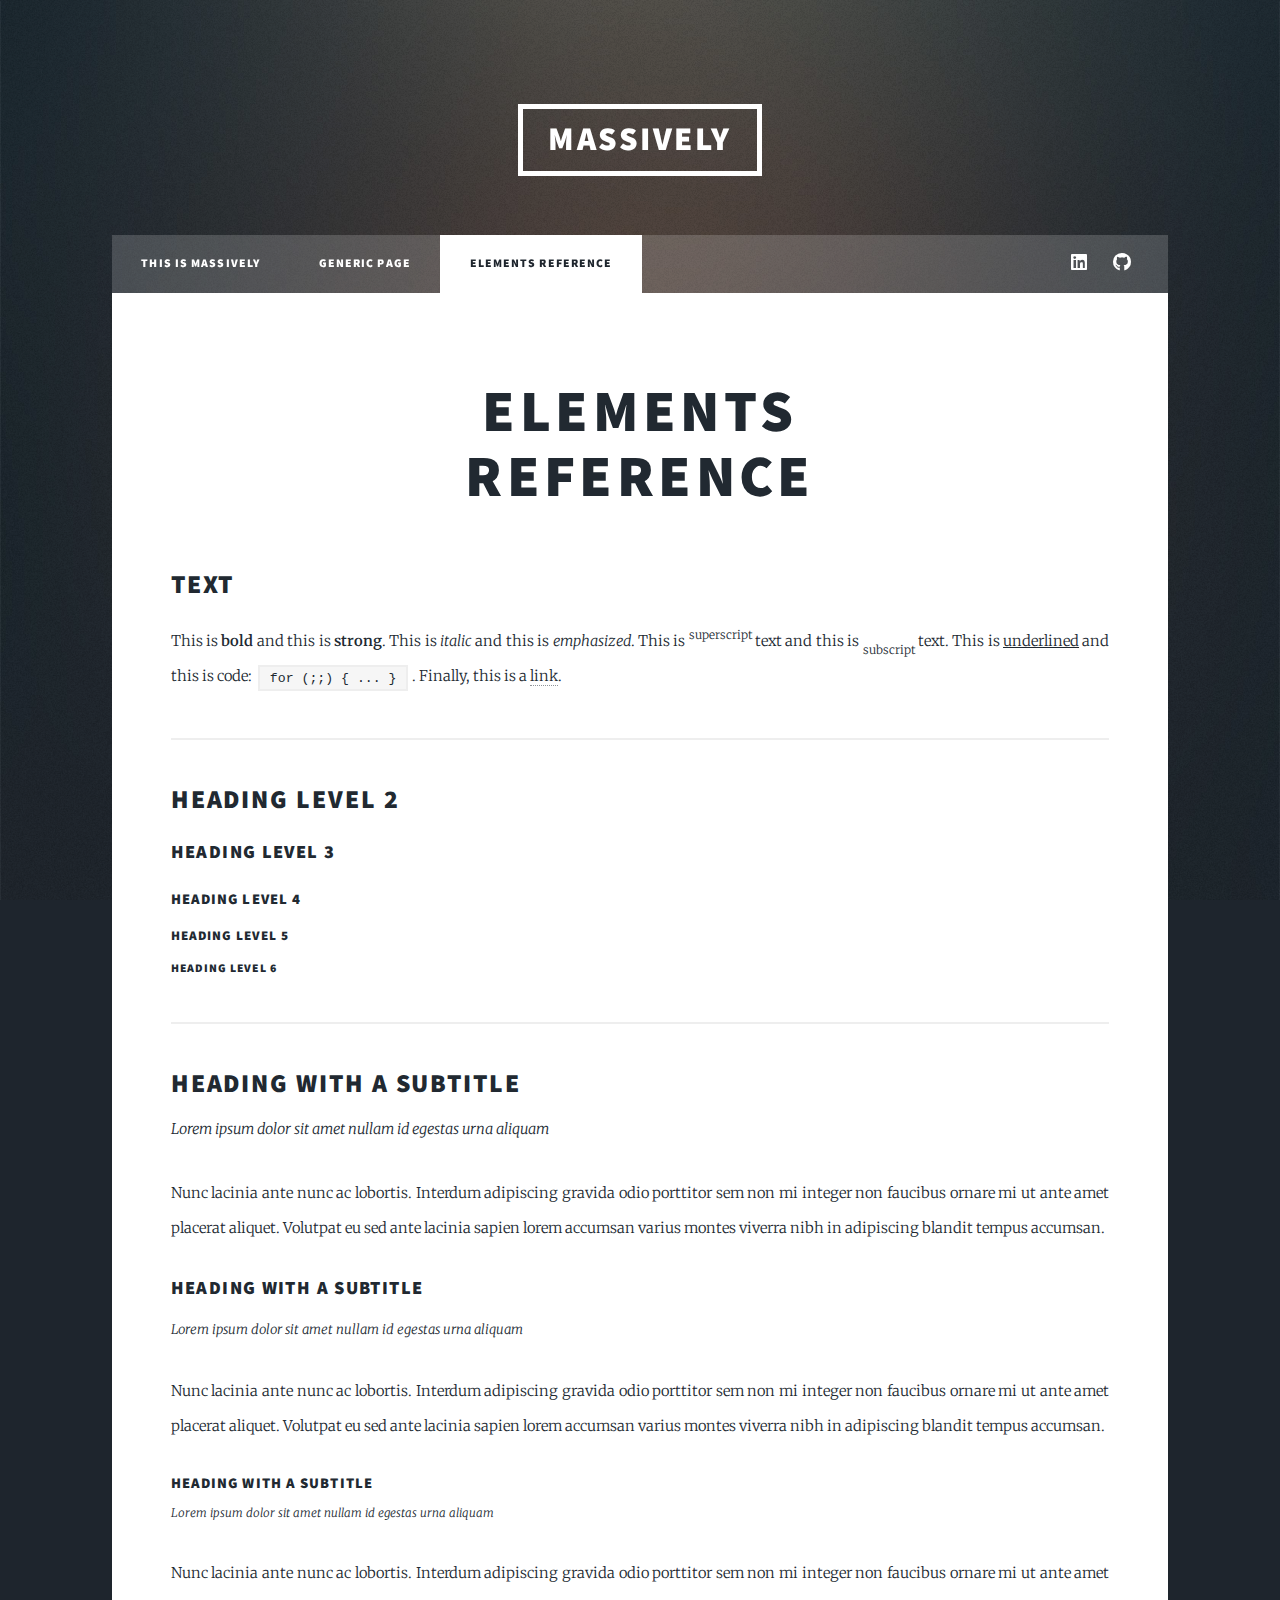
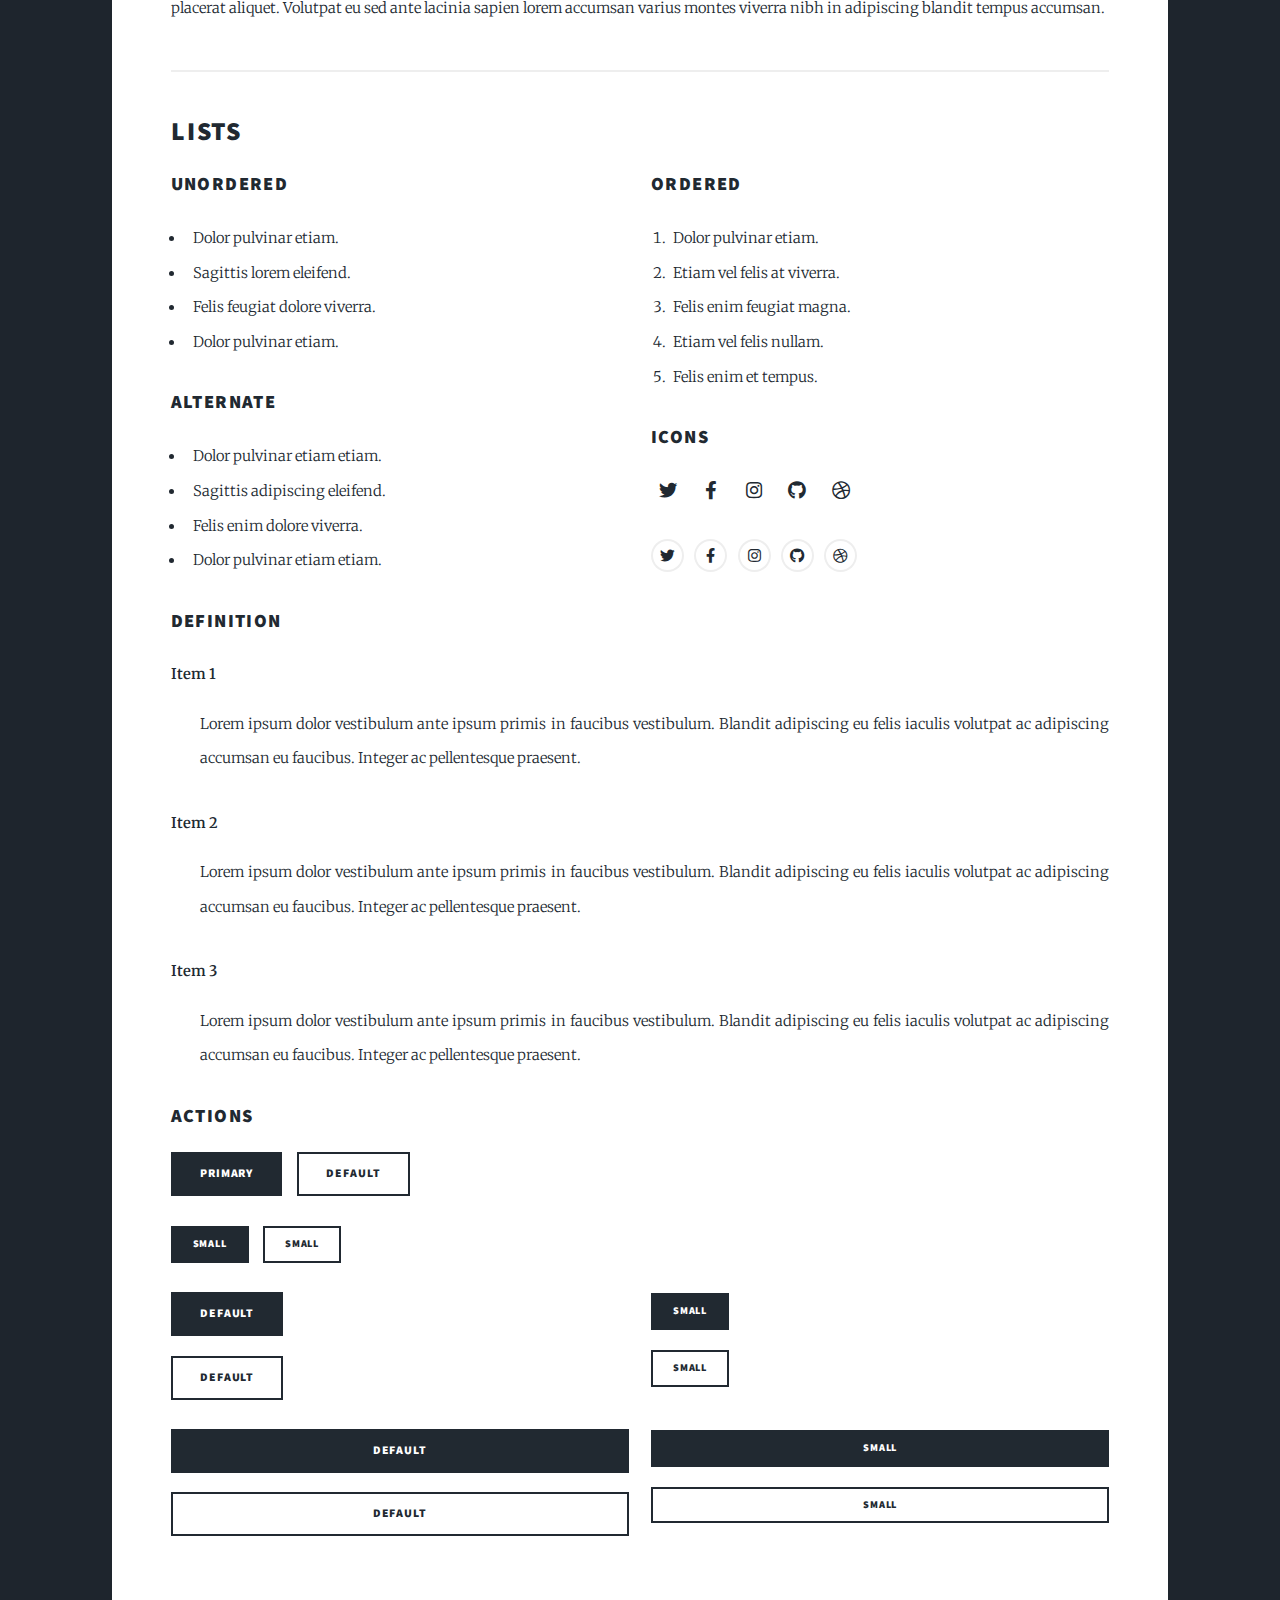
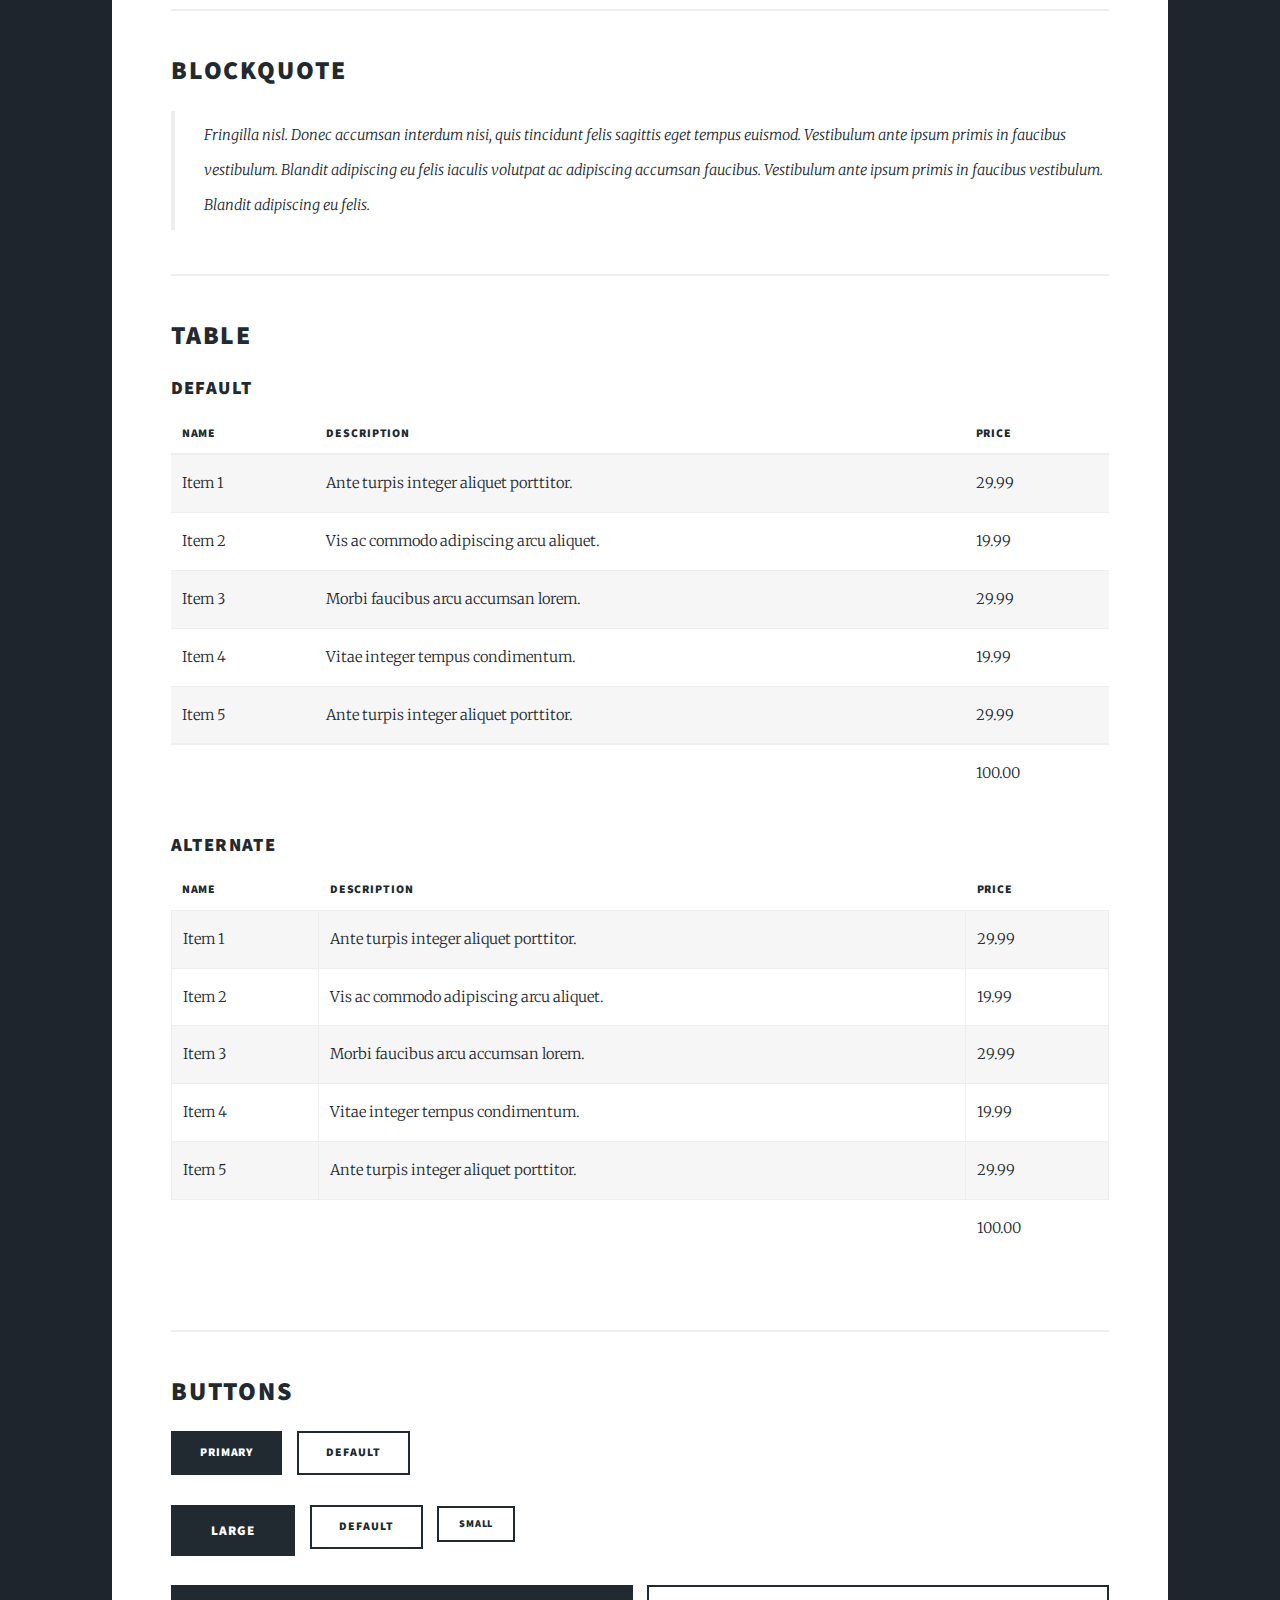
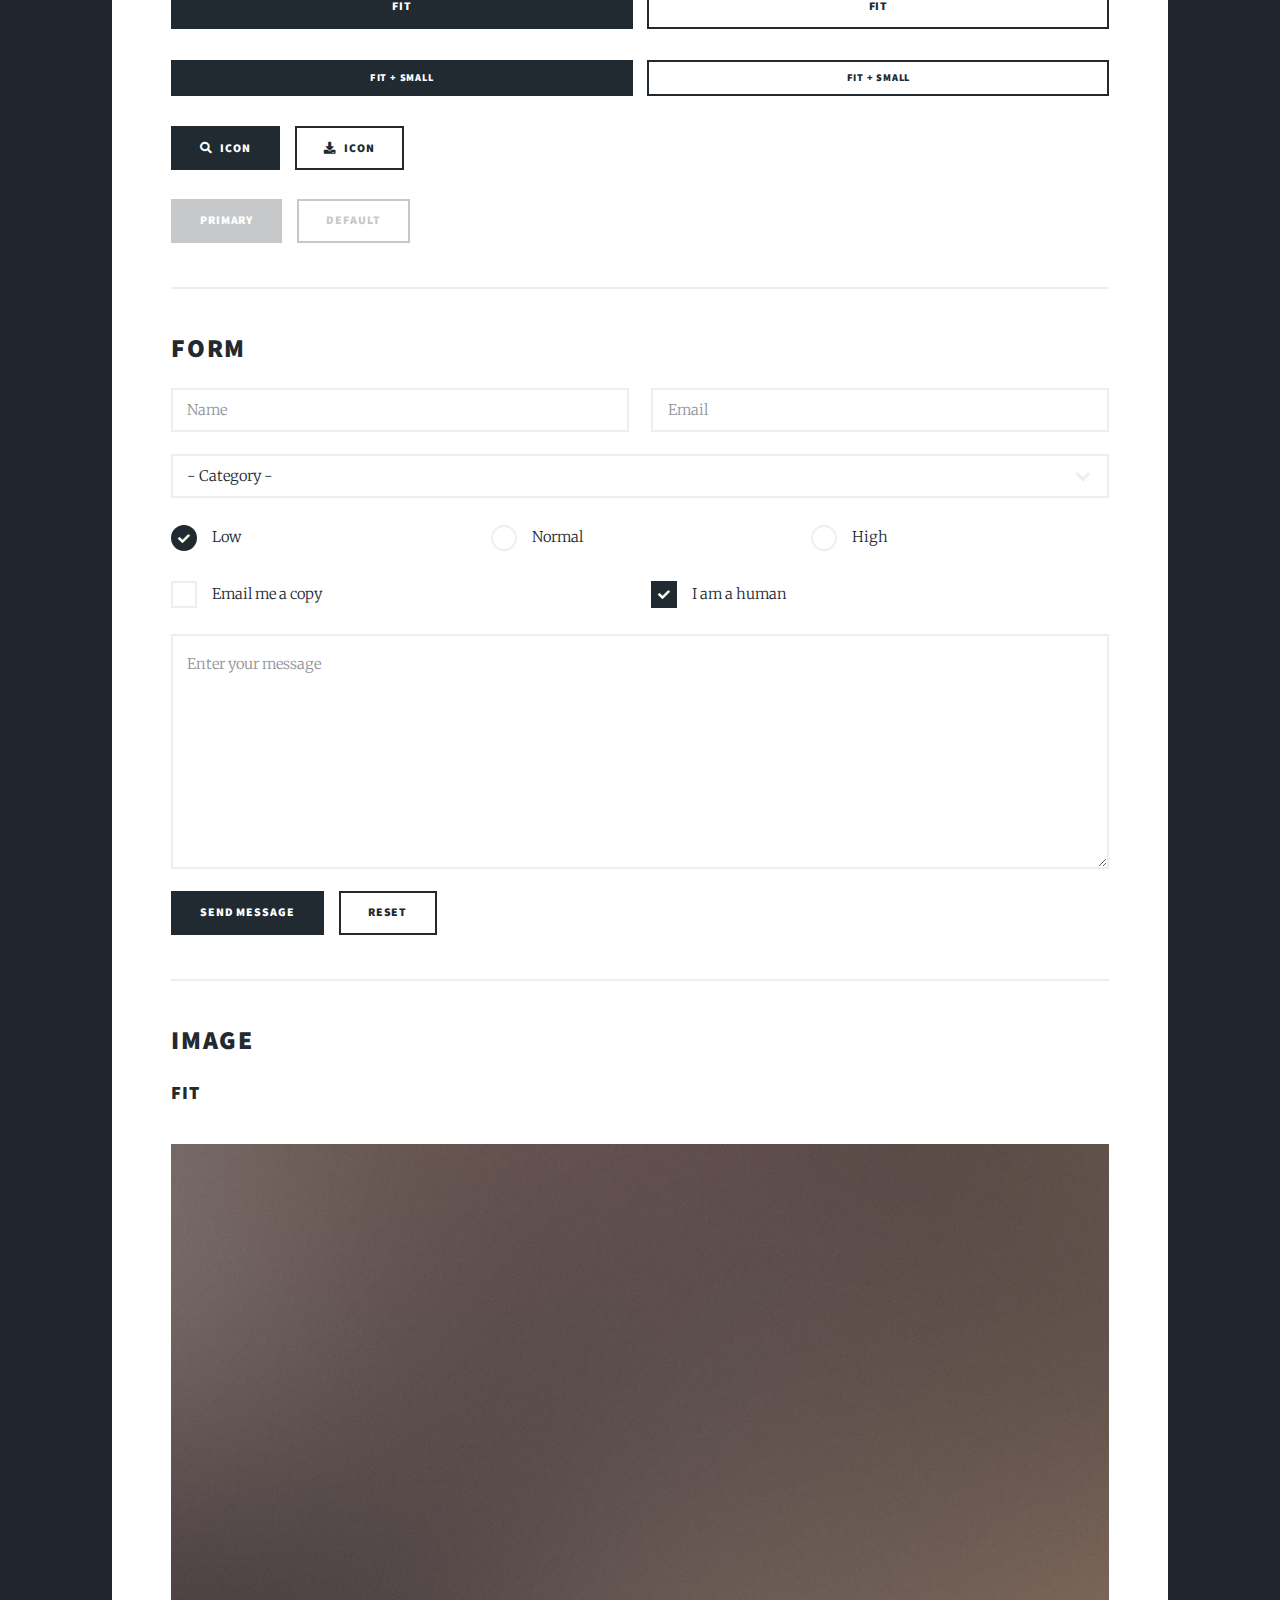
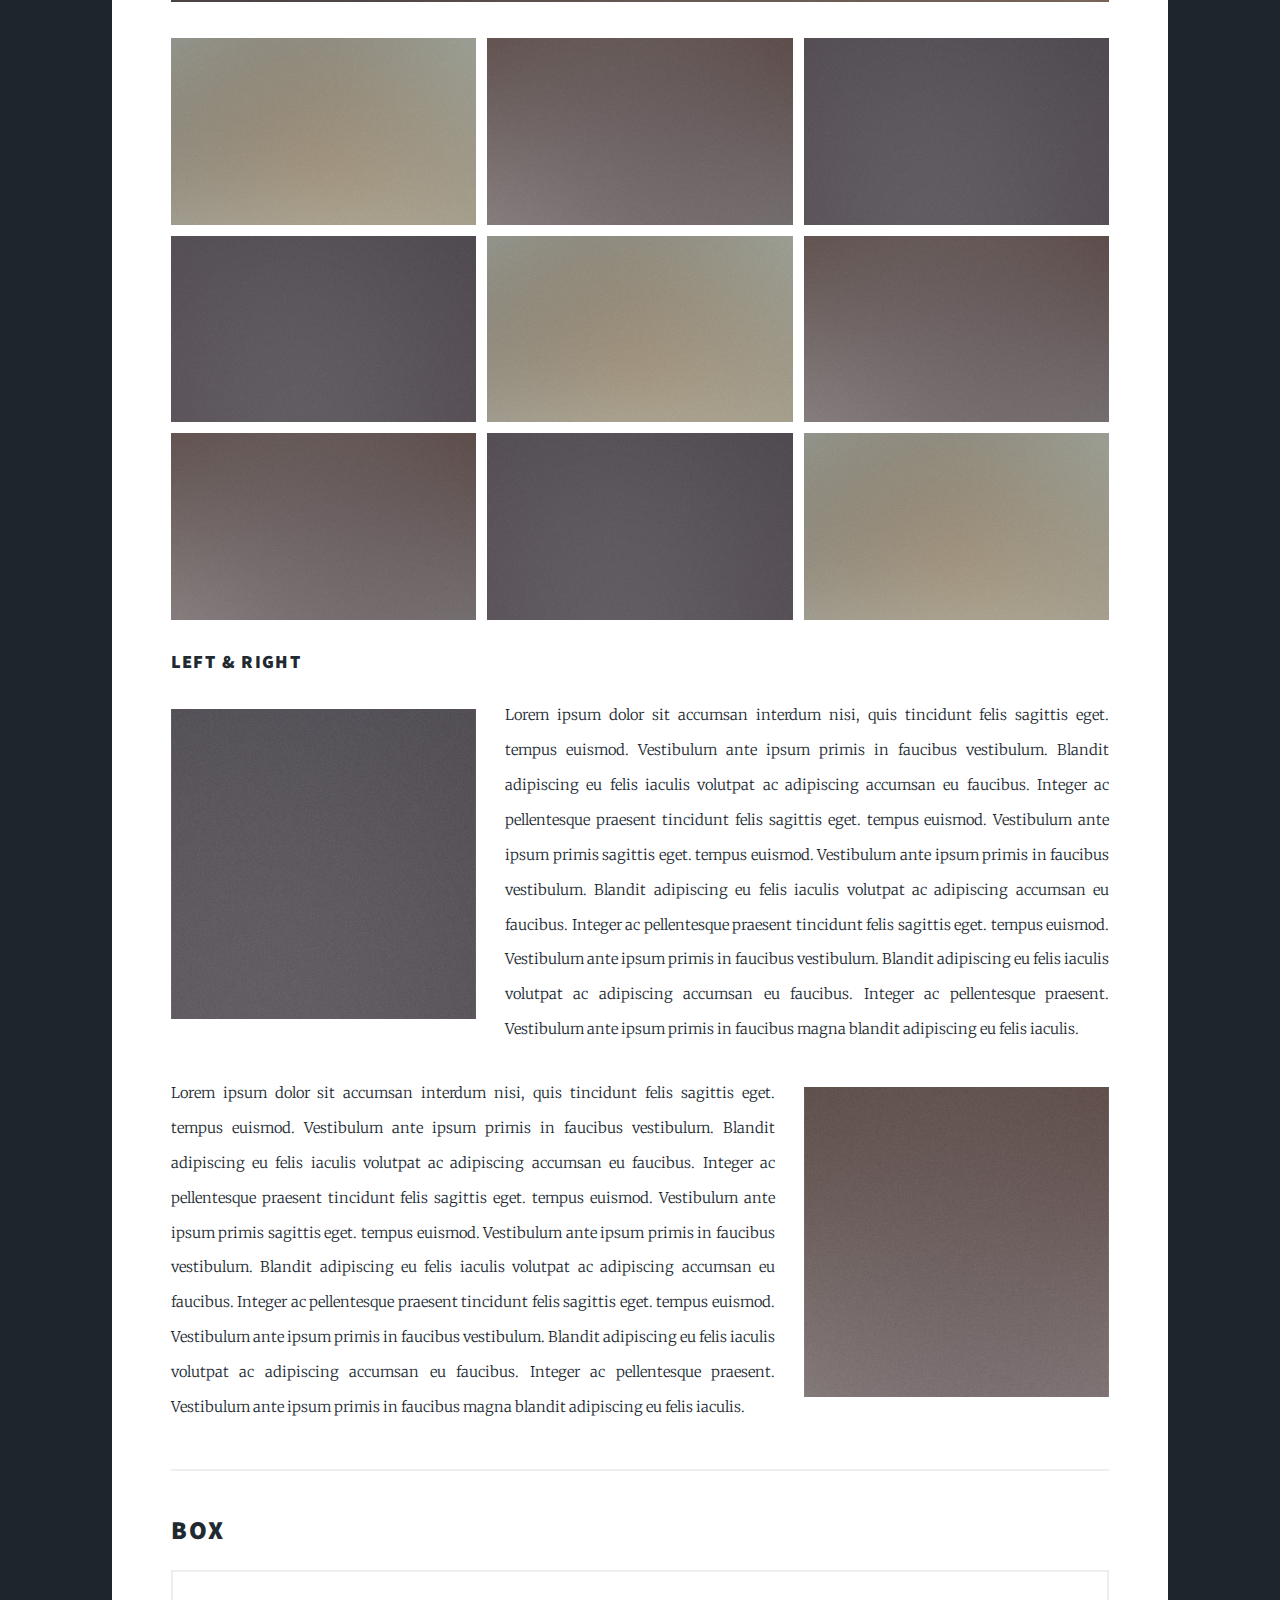
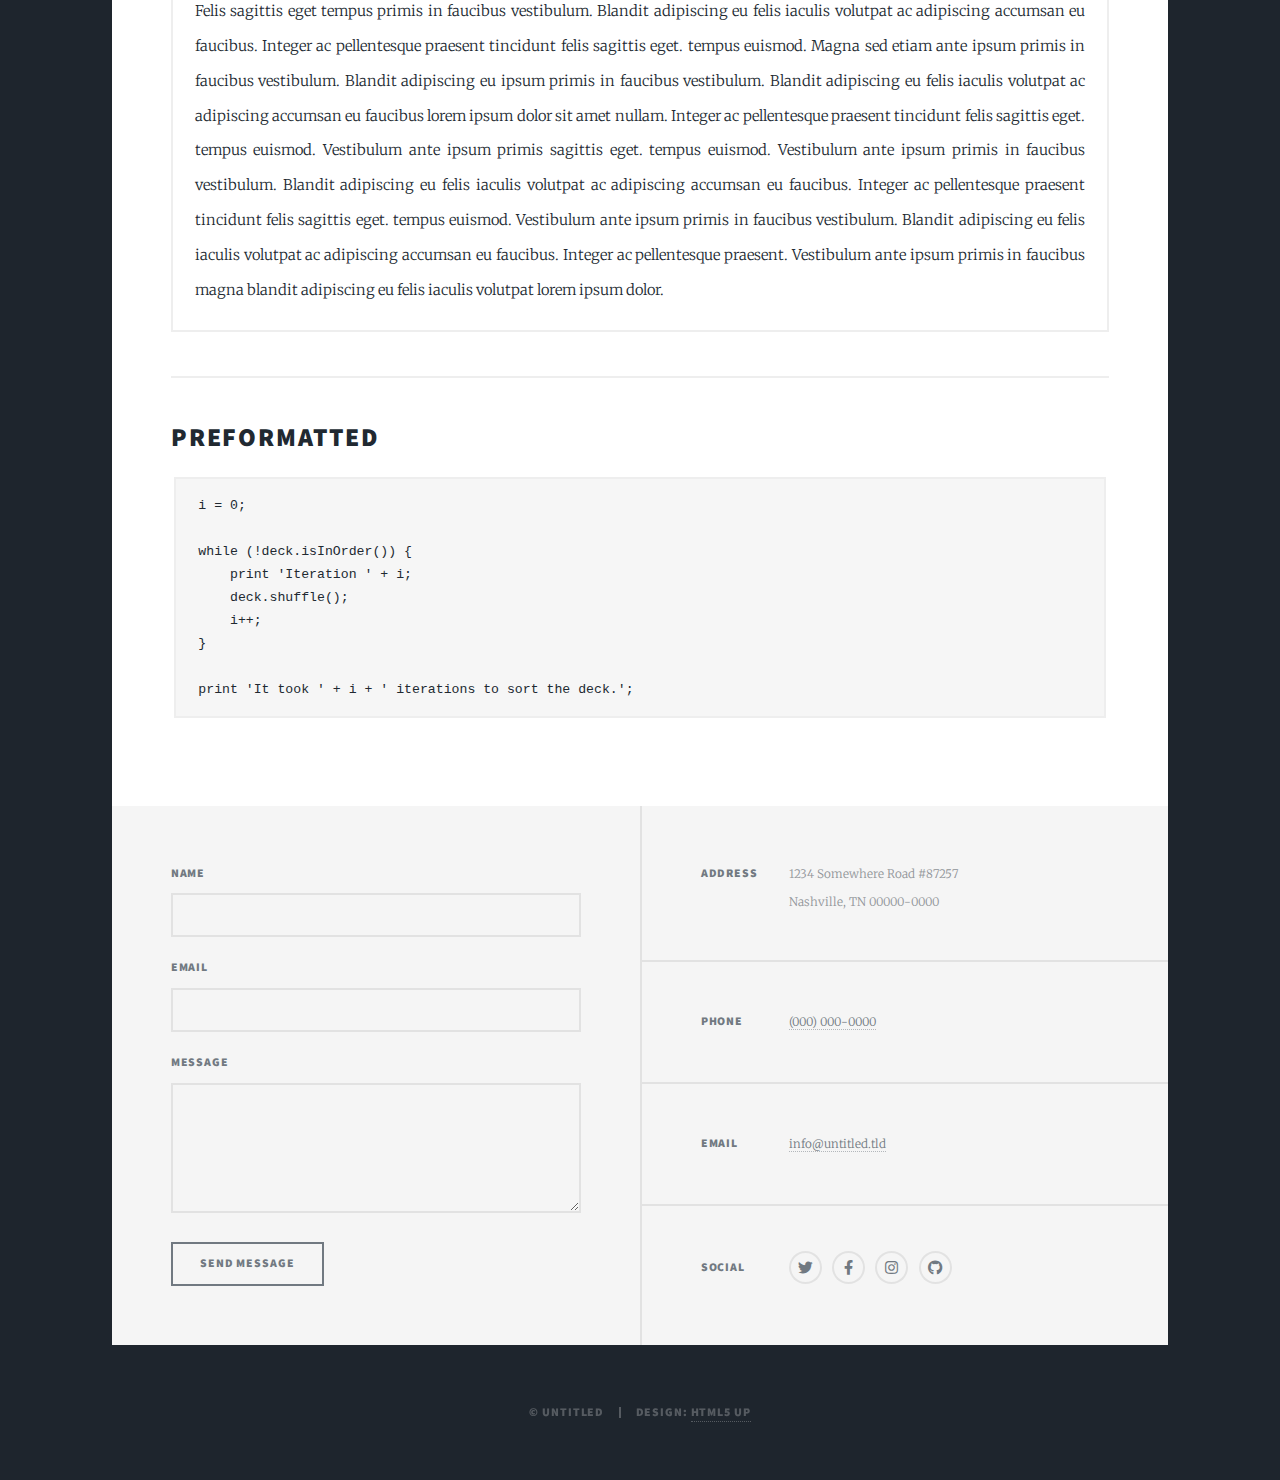
==== elements.html @ dd7f6137 "Add files via upload" ====
<!DOCTYPE HTML>
<!--
	Massively by HTML5 UP
	html5up.net | @ajlkn
	Free for personal and commercial use under the CCA 3.0 license (html5up.net/license)
-->
<html>
	<head>
		<title>Elements Reference - Massively by HTML5 UP</title>
		<meta charset="utf-8" />
		<meta name="viewport" content="width=device-width, initial-scale=1, user-scalable=no" />
		<link rel="stylesheet" href="assets/css/main.css" />
		<noscript><link rel="stylesheet" href="assets/css/noscript.css" /></noscript>
	</head>
	<body class="is-preload">

		<!-- Wrapper -->
			<div id="wrapper">

				<!-- Header -->
					<header id="header">
						<a href="index.html" class="logo">Massively</a>
					</header>

				<!-- Nav -->
					<nav id="nav">
						<ul class="links">
							<li><a href="index.html">This is Massively</a></li>
							<li><a href="generic.html">Generic Page</a></li>
							<li class="active"><a href="elements.html">Elements Reference</a></li>
						</ul>
						<ul class="icons">
							<li><a href="#" class="icon brands fa-linkedin"><span class="label">LinkedIn</span></a></li>
							<li><a href="#" class="icon brands fa-github"><span class="label">GitHub</span></a></li>
						</ul>
					</nav>

				<!-- Main -->
					<div id="main">

						<!-- Post -->
							<section class="post">
								<header class="major">
									<h1>Elements<br />
									Reference</h1>
								</header>

								<!-- Text stuff -->
									<h2>Text</h2>
									<p>This is <b>bold</b> and this is <strong>strong</strong>. This is <i>italic</i> and this is <em>emphasized</em>.
									This is <sup>superscript</sup> text and this is <sub>subscript</sub> text.
									This is <u>underlined</u> and this is code: <code>for (;;) { ... }</code>.
									Finally, this is a <a href="#">link</a>.</p>
									<hr />
									<h2>Heading Level 2</h2>
									<h3>Heading Level 3</h3>
									<h4>Heading Level 4</h4>
									<h5>Heading Level 5</h5>
									<h6>Heading Level 6</h6>
									<hr />
									<header>
										<h2>Heading with a Subtitle</h2>
										<p>Lorem ipsum dolor sit amet nullam id egestas urna aliquam</p>
									</header>
									<p>Nunc lacinia ante nunc ac lobortis. Interdum adipiscing gravida odio porttitor sem non mi integer non faucibus ornare mi ut ante amet placerat aliquet. Volutpat eu sed ante lacinia sapien lorem accumsan varius montes viverra nibh in adipiscing blandit tempus accumsan.</p>
									<header>
										<h3>Heading with a Subtitle</h3>
										<p>Lorem ipsum dolor sit amet nullam id egestas urna aliquam</p>
									</header>
									<p>Nunc lacinia ante nunc ac lobortis. Interdum adipiscing gravida odio porttitor sem non mi integer non faucibus ornare mi ut ante amet placerat aliquet. Volutpat eu sed ante lacinia sapien lorem accumsan varius montes viverra nibh in adipiscing blandit tempus accumsan.</p>
									<header>
										<h4>Heading with a Subtitle</h4>
										<p>Lorem ipsum dolor sit amet nullam id egestas urna aliquam</p>
									</header>
									<p>Nunc lacinia ante nunc ac lobortis. Interdum adipiscing gravida odio porttitor sem non mi integer non faucibus ornare mi ut ante amet placerat aliquet. Volutpat eu sed ante lacinia sapien lorem accumsan varius montes viverra nibh in adipiscing blandit tempus accumsan.</p>

									<hr />

								<!-- Lists -->
									<h2>Lists</h2>
									<div class="row">
										<div class="col-6 col-12-small">

											<h3>Unordered</h3>
											<ul>
												<li>Dolor pulvinar etiam.</li>
												<li>Sagittis lorem eleifend.</li>
												<li>Felis feugiat dolore viverra.</li>
												<li>Dolor pulvinar etiam.</li>
											</ul>

											<h3>Alternate</h3>
											<ul class="alt">
												<li>Dolor pulvinar etiam etiam.</li>
												<li>Sagittis adipiscing eleifend.</li>
												<li>Felis enim dolore viverra.</li>
												<li>Dolor pulvinar etiam etiam.</li>
											</ul>

										</div>
										<div class="col-6 col-12-small">

											<h3>Ordered</h3>
											<ol>
												<li>Dolor pulvinar etiam.</li>
												<li>Etiam vel felis at viverra.</li>
												<li>Felis enim feugiat magna.</li>
												<li>Etiam vel felis nullam.</li>
												<li>Felis enim et tempus.</li>
											</ol>

											<h3>Icons</h3>
											<ul class="icons">
												<li><a href="#" class="icon brands fa-twitter"><span class="label">Twitter</span></a></li>
												<li><a href="#" class="icon brands fa-facebook-f"><span class="label">Facebook</span></a></li>
												<li><a href="#" class="icon brands fa-instagram"><span class="label">Instagram</span></a></li>
												<li><a href="#" class="icon brands fa-github"><span class="label">Github</span></a></li>
												<li><a href="#" class="icon brands fa-dribbble"><span class="label">Dribbble</span></a></li>
											</ul>
											<ul class="icons alt">
												<li><a href="#" class="icon brands alt fa-twitter"><span class="label">Twitter</span></a></li>
												<li><a href="#" class="icon brands alt fa-facebook-f"><span class="label">Facebook</span></a></li>
												<li><a href="#" class="icon brands alt fa-instagram"><span class="label">Instagram</span></a></li>
												<li><a href="#" class="icon brands alt fa-github"><span class="label">Github</span></a></li>
												<li><a href="#" class="icon brands alt fa-dribbble"><span class="label">Dribbble</span></a></li>
											</ul>

										</div>
									</div>
									<h3>Definition</h3>
									<dl>
										<dt>Item 1</dt>
										<dd>
											<p>Lorem ipsum dolor vestibulum ante ipsum primis in faucibus vestibulum. Blandit adipiscing eu felis iaculis volutpat ac adipiscing accumsan eu faucibus. Integer ac pellentesque praesent.</p>
										</dd>
										<dt>Item 2</dt>
										<dd>
											<p>Lorem ipsum dolor vestibulum ante ipsum primis in faucibus vestibulum. Blandit adipiscing eu felis iaculis volutpat ac adipiscing accumsan eu faucibus. Integer ac pellentesque praesent.</p>
										</dd>
										<dt>Item 3</dt>
										<dd>
											<p>Lorem ipsum dolor vestibulum ante ipsum primis in faucibus vestibulum. Blandit adipiscing eu felis iaculis volutpat ac adipiscing accumsan eu faucibus. Integer ac pellentesque praesent.</p>
										</dd>
									</dl>

									<h3>Actions</h3>
									<ul class="actions">
										<li><a href="#" class="button primary">Primary</a></li>
										<li><a href="#" class="button">Default</a></li>
									</ul>
									<ul class="actions small">
										<li><a href="#" class="button primary small">Small</a></li>
										<li><a href="#" class="button small">Small</a></li>
									</ul>
									<div class="row">
										<div class="col-6 col-12-small">
											<ul class="actions stacked">
												<li><a href="#" class="button primary">Default</a></li>
												<li><a href="#" class="button">Default</a></li>
											</ul>
										</div>
										<div class="col-6 col-12-small">
											<ul class="actions stacked">
												<li><a href="#" class="button primary small">Small</a></li>
												<li><a href="#" class="button small">Small</a></li>
											</ul>
										</div>
									</div>
									<div class="row">
										<div class="col-6 col-12-small">
											<ul class="actions stacked">
												<li><a href="#" class="button primary fit">Default</a></li>
												<li><a href="#" class="button fit">Default</a></li>
											</ul>
										</div>
										<div class="col-6 col-12-small">
											<ul class="actions stacked">
												<li><a href="#" class="button primary small fit">Small</a></li>
												<li><a href="#" class="button small fit">Small</a></li>
											</ul>
										</div>
									</div>

									<hr />

								<!-- Blockquote -->
									<h2>Blockquote</h2>
									<blockquote>Fringilla nisl. Donec accumsan interdum nisi, quis tincidunt felis sagittis eget tempus euismod. Vestibulum ante ipsum primis in faucibus vestibulum. Blandit adipiscing eu felis iaculis volutpat ac adipiscing accumsan faucibus. Vestibulum ante ipsum primis in faucibus vestibulum. Blandit adipiscing eu felis.</blockquote>

									<hr />

								<!-- Table -->
									<h2>Table</h2>

									<h3>Default</h3>
									<div class="table-wrapper">
										<table>
											<thead>
												<tr>
													<th>Name</th>
													<th>Description</th>
													<th>Price</th>
												</tr>
											</thead>
											<tbody>
												<tr>
													<td>Item 1</td>
													<td>Ante turpis integer aliquet porttitor.</td>
													<td>29.99</td>
												</tr>
												<tr>
													<td>Item 2</td>
													<td>Vis ac commodo adipiscing arcu aliquet.</td>
													<td>19.99</td>
												</tr>
												<tr>
													<td>Item 3</td>
													<td> Morbi faucibus arcu accumsan lorem.</td>
													<td>29.99</td>
												</tr>
												<tr>
													<td>Item 4</td>
													<td>Vitae integer tempus condimentum.</td>
													<td>19.99</td>
												</tr>
												<tr>
													<td>Item 5</td>
													<td>Ante turpis integer aliquet porttitor.</td>
													<td>29.99</td>
												</tr>
											</tbody>
											<tfoot>
												<tr>
													<td colspan="2"></td>
													<td>100.00</td>
												</tr>
											</tfoot>
										</table>
									</div>

									<h3>Alternate</h3>
									<div class="table-wrapper">
										<table class="alt">
											<thead>
												<tr>
													<th>Name</th>
													<th>Description</th>
													<th>Price</th>
												</tr>
											</thead>
											<tbody>
												<tr>
													<td>Item 1</td>
													<td>Ante turpis integer aliquet porttitor.</td>
													<td>29.99</td>
												</tr>
												<tr>
													<td>Item 2</td>
													<td>Vis ac commodo adipiscing arcu aliquet.</td>
													<td>19.99</td>
												</tr>
												<tr>
													<td>Item 3</td>
													<td> Morbi faucibus arcu accumsan lorem.</td>
													<td>29.99</td>
												</tr>
												<tr>
													<td>Item 4</td>
													<td>Vitae integer tempus condimentum.</td>
													<td>19.99</td>
												</tr>
												<tr>
													<td>Item 5</td>
													<td>Ante turpis integer aliquet porttitor.</td>
													<td>29.99</td>
												</tr>
											</tbody>
											<tfoot>
												<tr>
													<td colspan="2"></td>
													<td>100.00</td>
												</tr>
											</tfoot>
										</table>
									</div>

									<hr />

								<!-- Buttons -->
									<h2>Buttons</h2>
									<ul class="actions">
										<li><a href="#" class="button primary">Primary</a></li>
										<li><a href="#" class="button">Default</a></li>
									</ul>
									<ul class="actions">
										<li><a href="#" class="button primary large">Large</a></li>
										<li><a href="#" class="button">Default</a></li>
										<li><a href="#" class="button small">Small</a></li>
									</ul>
									<ul class="actions fit">
										<li><a href="#" class="button primary fit">Fit</a></li>
										<li><a href="#" class="button fit">Fit</a></li>
									</ul>
									<ul class="actions fit small">
										<li><a href="#" class="button primary fit small">Fit + Small</a></li>
										<li><a href="#" class="button fit small">Fit + Small</a></li>
									</ul>
									<ul class="actions">
										<li><a href="#" class="button primary icon solid fa-search">Icon</a></li>
										<li><a href="#" class="button icon solid fa-download">Icon</a></li>
									</ul>
									<ul class="actions">
										<li><span class="button primary disabled">Primary</span></li>
										<li><span class="button disabled">Default</span></li>
									</ul>

									<hr />

								<!-- Form -->
									<h2>Form</h2>

									<form method="post" action="#">
										<div class="row gtr-uniform">
											<div class="col-6 col-12-xsmall">
												<input type="text" name="demo-name" id="demo-name" value="" placeholder="Name" />
											</div>
											<div class="col-6 col-12-xsmall">
												<input type="email" name="demo-email" id="demo-email" value="" placeholder="Email" />
											</div>
											<!-- Break -->
											<div class="col-12">
												<select name="demo-category" id="demo-category">
													<option value="">- Category -</option>
													<option value="1">Manufacturing</option>
													<option value="1">Shipping</option>
													<option value="1">Administration</option>
													<option value="1">Human Resources</option>
												</select>
											</div>
											<!-- Break -->
											<div class="col-4 col-12-small">
												<input type="radio" id="demo-priority-low" name="demo-priority" checked>
												<label for="demo-priority-low">Low</label>
											</div>
											<div class="col-4 col-12-small">
												<input type="radio" id="demo-priority-normal" name="demo-priority">
												<label for="demo-priority-normal">Normal</label>
											</div>
											<div class="col-4 col-12-small">
												<input type="radio" id="demo-priority-high" name="demo-priority">
												<label for="demo-priority-high">High</label>
											</div>
											<!-- Break -->
											<div class="col-6 col-12-small">
												<input type="checkbox" id="demo-copy" name="demo-copy">
												<label for="demo-copy">Email me a copy</label>
											</div>
											<div class="col-6 col-12-small">
												<input type="checkbox" id="demo-human" name="demo-human" checked>
												<label for="demo-human">I am a human</label>
											</div>
											<!-- Break -->
											<div class="col-12">
												<textarea name="demo-message" id="demo-message" placeholder="Enter your message" rows="6"></textarea>
											</div>
											<!-- Break -->
											<div class="col-12">
												<ul class="actions">
													<li><input type="submit" value="Send Message" class="primary" /></li>
													<li><input type="reset" value="Reset" /></li>
												</ul>
											</div>
										</div>
									</form>

									<hr />

								<!-- Image -->
									<h2>Image</h2>

									<h3>Fit</h3>
									<span class="image fit"><img src="images/pic01.jpg" alt="" /></span>
									<div class="box alt">
										<div class="row gtr-50 gtr-uniform">
											<div class="col-4"><span class="image fit"><img src="images/pic02.jpg" alt="" /></span></div>
											<div class="col-4"><span class="image fit"><img src="images/pic03.jpg" alt="" /></span></div>
											<div class="col-4"><span class="image fit"><img src="images/pic04.jpg" alt="" /></span></div>
											<!-- Break -->
											<div class="col-4"><span class="image fit"><img src="images/pic04.jpg" alt="" /></span></div>
											<div class="col-4"><span class="image fit"><img src="images/pic02.jpg" alt="" /></span></div>
											<div class="col-4"><span class="image fit"><img src="images/pic03.jpg" alt="" /></span></div>
											<!-- Break -->
											<div class="col-4"><span class="image fit"><img src="images/pic03.jpg" alt="" /></span></div>
											<div class="col-4"><span class="image fit"><img src="images/pic04.jpg" alt="" /></span></div>
											<div class="col-4"><span class="image fit"><img src="images/pic02.jpg" alt="" /></span></div>
										</div>
									</div>

									<h3>Left &amp; Right</h3>
									<p><span class="image left"><img src="images/pic08.jpg" alt="" /></span>Lorem ipsum dolor sit accumsan interdum nisi, quis tincidunt felis sagittis eget. tempus euismod. Vestibulum ante ipsum primis in faucibus vestibulum. Blandit adipiscing eu felis iaculis volutpat ac adipiscing accumsan eu faucibus. Integer ac pellentesque praesent tincidunt felis sagittis eget. tempus euismod. Vestibulum ante ipsum primis sagittis eget. tempus euismod. Vestibulum ante ipsum primis in faucibus vestibulum. Blandit adipiscing eu felis iaculis volutpat ac adipiscing accumsan eu faucibus. Integer ac pellentesque praesent tincidunt felis sagittis eget. tempus euismod. Vestibulum ante ipsum primis in faucibus vestibulum. Blandit adipiscing eu felis iaculis volutpat ac adipiscing accumsan eu faucibus. Integer ac pellentesque praesent. Vestibulum ante ipsum primis in faucibus magna blandit adipiscing eu felis iaculis.</p>
									<p><span class="image right"><img src="images/pic09.jpg" alt="" /></span>Lorem ipsum dolor sit accumsan interdum nisi, quis tincidunt felis sagittis eget. tempus euismod. Vestibulum ante ipsum primis in faucibus vestibulum. Blandit adipiscing eu felis iaculis volutpat ac adipiscing accumsan eu faucibus. Integer ac pellentesque praesent tincidunt felis sagittis eget. tempus euismod. Vestibulum ante ipsum primis sagittis eget. tempus euismod. Vestibulum ante ipsum primis in faucibus vestibulum. Blandit adipiscing eu felis iaculis volutpat ac adipiscing accumsan eu faucibus. Integer ac pellentesque praesent tincidunt felis sagittis eget. tempus euismod. Vestibulum ante ipsum primis in faucibus vestibulum. Blandit adipiscing eu felis iaculis volutpat ac adipiscing accumsan eu faucibus. Integer ac pellentesque praesent. Vestibulum ante ipsum primis in faucibus magna blandit adipiscing eu felis iaculis.</p>

									<hr />

								<!-- Box -->
									<h2>Box</h2>
									<div class="box">
										<p>Felis sagittis eget tempus primis in faucibus vestibulum. Blandit adipiscing eu felis iaculis volutpat ac adipiscing accumsan eu faucibus. Integer ac pellentesque praesent tincidunt felis sagittis eget. tempus euismod. Magna sed etiam ante ipsum primis in faucibus vestibulum. Blandit adipiscing eu ipsum primis in faucibus vestibulum. Blandit adipiscing eu felis iaculis volutpat ac adipiscing accumsan eu faucibus lorem ipsum dolor sit amet nullam. Integer ac pellentesque praesent tincidunt felis sagittis eget. tempus euismod. Vestibulum ante ipsum primis sagittis eget. tempus euismod. Vestibulum ante ipsum primis in faucibus vestibulum. Blandit adipiscing eu felis iaculis volutpat ac adipiscing accumsan eu faucibus. Integer ac pellentesque praesent tincidunt felis sagittis eget. tempus euismod. Vestibulum ante ipsum primis in faucibus vestibulum. Blandit adipiscing eu felis iaculis volutpat ac adipiscing accumsan eu faucibus. Integer ac pellentesque praesent. Vestibulum ante ipsum primis in faucibus magna blandit adipiscing eu felis iaculis volutpat lorem ipsum dolor.</p>
									</div>

									<hr />

								<!-- Preformatted Code -->
									<h2>Preformatted</h2>
									<pre><code>i = 0;

while (!deck.isInOrder()) {
    print 'Iteration ' + i;
    deck.shuffle();
    i++;
}

print 'It took ' + i + ' iterations to sort the deck.';
</code></pre>

							</section>

					</div>

				<!-- Footer -->
					<footer id="footer">
						<section>
							<form method="post" action="#">
								<div class="fields">
									<div class="field">
										<label for="name">Name</label>
										<input type="text" name="name" id="name" />
									</div>
									<div class="field">
										<label for="email">Email</label>
										<input type="text" name="email" id="email" />
									</div>
									<div class="field">
										<label for="message">Message</label>
										<textarea name="message" id="message" rows="3"></textarea>
									</div>
								</div>
								<ul class="actions">
									<li><input type="submit" value="Send Message" /></li>
								</ul>
							</form>
						</section>
						<section class="split contact">
							<section class="alt">
								<h3>Address</h3>
								<p>1234 Somewhere Road #87257<br />
								Nashville, TN 00000-0000</p>
							</section>
							<section>
								<h3>Phone</h3>
								<p><a href="#">(000) 000-0000</a></p>
							</section>
							<section>
								<h3>Email</h3>
								<p><a href="#">info@untitled.tld</a></p>
							</section>
							<section>
								<h3>Social</h3>
								<ul class="icons alt">
									<li><a href="#" class="icon brands alt fa-twitter"><span class="label">Twitter</span></a></li>
									<li><a href="#" class="icon brands alt fa-facebook-f"><span class="label">Facebook</span></a></li>
									<li><a href="#" class="icon brands alt fa-instagram"><span class="label">Instagram</span></a></li>
									<li><a href="#" class="icon brands alt fa-github"><span class="label">GitHub</span></a></li>
								</ul>
							</section>
						</section>
					</footer>

				<!-- Copyright -->
					<div id="copyright">
						<ul><li>&copy; Untitled</li><li>Design: <a href="https://html5up.net">HTML5 UP</a></li></ul>
					</div>

			</div>

		<!-- Scripts -->
			<script src="assets/js/jquery.min.js"></script>
			<script src="assets/js/jquery.scrollex.min.js"></script>
			<script src="assets/js/jquery.scrolly.min.js"></script>
			<script src="assets/js/browser.min.js"></script>
			<script src="assets/js/breakpoints.min.js"></script>
			<script src="assets/js/util.js"></script>
			<script src="assets/js/main.js"></script>

	</body>
</html>
---- assets/css/main.css ----
@import url(fontawesome-all.min.css);
@import url("https://fonts.googleapis.com/css?family=Merriweather:300,700,300italic,700italic|Source+Sans+Pro:900");

/*
	Massively by HTML5 UP
	html5up.net | @ajlkn
	Free for personal and commercial use under the CCA 3.0 license (html5up.net/license)
*/

html, body, div, span, applet, object,
iframe, h1, h2, h3, h4, h5, h6, p, blockquote,
pre, a, abbr, acronym, address, big, cite,
code, del, dfn, em, img, ins, kbd, q, s, samp,
small, strike, strong, sub, sup, tt, var, b,
u, i, center, dl, dt, dd, ol, ul, li, fieldset,
form, label, legend, table, caption, tbody,
tfoot, thead, tr, th, td, article, aside,
canvas, details, embed, figure, figcaption,
footer, header, hgroup, menu, nav, output, ruby,
section, summary, time, mark, audio, video {
	margin: 0;
	padding: 0;
	border: 0;
	font-size: 100%;
	font: inherit;
	vertical-align: baseline;}

article, aside, details, figcaption, figure,
footer, header, hgroup, menu, nav, section {
	display: block;}

body {
	line-height: 1;
}

ol, ul {
	list-style: none;
}

blockquote, q {
	quotes: none;
}

	blockquote:before, blockquote:after, q:before, q:after {
		content: '';
		content: none;
	}

table {
	border-collapse: collapse;
	border-spacing: 0;
}

body {
	-webkit-text-size-adjust: none;
}

mark {
	background-color: transparent;
	color: inherit;
}

input::-moz-focus-inner {
	border: 0;
	padding: 0;
}

input, select, textarea {
	-moz-appearance: none;
	-webkit-appearance: none;
	-ms-appearance: none;
	appearance: none;
}

/* Basic */

	@-ms-viewport {
		width: device-width;
	}

	body {
		-ms-overflow-style: scrollbar;
	}

	@media screen and (max-width: 480px) {

		html, body {
			min-width: 320px;
		}

	}

	html {
		box-sizing: border-box;
	}

	*, *:before, *:after {
		box-sizing: inherit;
	}

	body {
		background-color: #1e252d;
	}

		body.is-preload *, body.is-preload *:before, body.is-preload *:after {
			-moz-animation: none !important;
			-webkit-animation: none !important;
			-ms-animation: none !important;
			animation: none !important;
			-moz-transition: none !important;
			-webkit-transition: none !important;
			-ms-transition: none !important;
			transition: none !important;
		}

/* Type */

	html {
		font-size: 16pt;
	}

		@media screen and (max-width: 1680px) {

			html {
				font-size: 12pt;
			}

		}

		@media screen and (max-width: 1280px) {

			html {
				font-size: 11pt;
			}

		}

		@media screen and (max-width: 360px) {

			html {
				font-size: 10pt;
			}

		}

	body {
		color: #212931;
	}

	body, input, select, textarea {
		font-family: "Merriweather", Georgia, serif;
		font-weight: 300;
		font-size: 1rem;
		line-height: 2.375;
	}

	a {
		-moz-transition: color 0.2s ease-in-out, background-color 0.2s ease-in-out, border-color 0.2s ease-in-out, box-shadow 0.2s ease-in-out;
		-webkit-transition: color 0.2s ease-in-out, background-color 0.2s ease-in-out, border-color 0.2s ease-in-out, box-shadow 0.2s ease-in-out;
		-ms-transition: color 0.2s ease-in-out, background-color 0.2s ease-in-out, border-color 0.2s ease-in-out, box-shadow 0.2s ease-in-out;
		transition: color 0.2s ease-in-out, background-color 0.2s ease-in-out, border-color 0.2s ease-in-out, box-shadow 0.2s ease-in-out;
		border-bottom: dotted 1px;
		text-decoration: none;
	}

		a:hover {
			border-bottom-color: transparent;
		}

	strong, b {
		font-weight: 600;
	}

	em, i {
		font-style: italic;
	}

	p {
		text-align: justify;
		margin: 0 0 2rem 0;
	}

	h1, h2, h3, h4, h5, h6 {
		font-family: "Source Sans Pro", Helvetica, sans-serif;
		font-weight: 900;
		line-height: 1.5;
		letter-spacing: 0.075em;
		text-transform: uppercase;
		margin: 0 0 1rem 0;
	}

		h1 a, h2 a, h3 a, h4 a, h5 a, h6 a {
			border-bottom: 0;
			color: inherit;
			text-decoration: none;
		}

	h1 {
		font-size: 4rem;
		line-height: 1.1;
		margin: 0 0 2rem 0;
	}

	h2 {
		font-size: 1.75rem;
		line-height: 1.3;
		margin: 0 0 1.5rem 0;
	}

	h3 {
		font-size: 1.25rem;
		margin: 0 0 1.5rem 0;
	}

	h4 {
		font-size: 1rem;
	}

	h5 {
		font-size: 0.9rem;
	}

	h6 {
		font-size: 0.8rem;
	}

	sub {
		font-size: 0.8rem;
		position: relative;
		top: 0.5rem;
	}

	sup {
		font-size: 0.8rem;
		position: relative;
		top: -0.5rem;
	}

	blockquote {
		border-left: solid 4px;
		font-style: italic;
		margin: 0 0 2rem 0;
		padding: 0.5rem 0 0.5rem 2rem;
	}

	code {
		border: solid 2px;
		font-family: "Courier New", monospace;
		font-size: 0.9rem;
		margin: 0 0.25rem;
		padding: 0.25rem 0.65rem;
	}

	pre {
		-webkit-overflow-scrolling: touch;
		font-family: "Courier New", monospace;
		font-size: 0.9rem;
		margin: 0 0 2rem 0;
	}

		pre code {
			display: block;
			line-height: 1.75;
			padding: 1rem 1.5rem;
			overflow-x: auto;
		}

	hr {
		border: 0;
		border-bottom: solid 2px;
		margin: 3rem 0;
	}

		hr.major {
			margin: 5rem 0;
		}

	.align-left {
		text-align: left;
	}

	.align-center {
		text-align: center;
	}

	.align-right {
		text-align: right;
	}

	input, select, textarea {
		color: #212931;
	}

	a {
		color: #212931;
		border-bottom-color: rgba(33, 41, 49, 0.5);
	}

		a:hover {
			border-bottom-color: transparent;
			color: #18bfef !important;
		}

	strong, b {
		color: #212931;
	}

	h1, h2, h3, h4, h5, h6 {
		color: #212931;
	}

	blockquote {
		border-left-color: #eeeeee;
	}

	code {
		background: rgba(220, 220, 220, 0.25);
		border-color: #eeeeee;
	}

	hr {
		border-bottom-color: #eeeeee;
	}

/* Row */

	.row {
		display: flex;
		flex-wrap: wrap;
		box-sizing: border-box;
		align-items: stretch;
	}

		.row > * {
			box-sizing: border-box;
		}

		.row.gtr-uniform > * > :last-child {
			margin-bottom: 0;
		}

		.row.aln-left {
			justify-content: flex-start;
		}

		.row.aln-center {
			justify-content: center;
		}

		.row.aln-right {
			justify-content: flex-end;
		}

		.row.aln-top {
			align-items: flex-start;
		}

		.row.aln-middle {
			align-items: center;
		}

		.row.aln-bottom {
			align-items: flex-end;
		}

		.row > .imp {
			order: -1;
		}

		.row > .col-1 {
			width: 8.33333%;
		}

		.row > .off-1 {
			margin-left: 8.33333%;
		}

		.row > .col-2 {
			width: 16.66667%;
		}

		.row > .off-2 {
			margin-left: 16.66667%;
		}

		.row > .col-3 {
			width: 25%;
		}

		.row > .off-3 {
			margin-left: 25%;
		}

		.row > .col-4 {
			width: 33.33333%;
		}

		.row > .off-4 {
			margin-left: 33.33333%;
		}

		.row > .col-5 {
			width: 41.66667%;
		}

		.row > .off-5 {
			margin-left: 41.66667%;
		}

		.row > .col-6 {
			width: 50%;
		}

		.row > .off-6 {
			margin-left: 50%;
		}

		.row > .col-7 {
			width: 58.33333%;
		}

		.row > .off-7 {
			margin-left: 58.33333%;
		}

		.row > .col-8 {
			width: 66.66667%;
		}

		.row > .off-8 {
			margin-left: 66.66667%;
		}

		.row > .col-9 {
			width: 75%;
		}

		.row > .off-9 {
			margin-left: 75%;
		}

		.row > .col-10 {
			width: 83.33333%;
		}

		.row > .off-10 {
			margin-left: 83.33333%;
		}

		.row > .col-11 {
			width: 91.66667%;
		}

		.row > .off-11 {
			margin-left: 91.66667%;
		}

		.row > .col-12 {
			width: 100%;
		}

		.row > .off-12 {
			margin-left: 100%;
		}

		.row.gtr-0 {
			margin-top: 0;
			margin-left: 0rem;
		}

			.row.gtr-0 > * {
				padding: 0 0 0 0rem;
			}

			.row.gtr-0.gtr-uniform {
				margin-top: 0rem;
			}

				.row.gtr-0.gtr-uniform > * {
					padding-top: 0rem;
				}

		.row.gtr-25 {
			margin-top: 0;
			margin-left: -0.375rem;
		}

			.row.gtr-25 > * {
				padding: 0 0 0 0.375rem;
			}

			.row.gtr-25.gtr-uniform {
				margin-top: -0.375rem;
			}

				.row.gtr-25.gtr-uniform > * {
					padding-top: 0.375rem;
				}

		.row.gtr-50 {
			margin-top: 0;
			margin-left: -0.75rem;
		}

			.row.gtr-50 > * {
				padding: 0 0 0 0.75rem;
			}

			.row.gtr-50.gtr-uniform {
				margin-top: -0.75rem;
			}

				.row.gtr-50.gtr-uniform > * {
					padding-top: 0.75rem;
				}

		.row {
			margin-top: 0;
			margin-left: -1.5rem;
		}

			.row > * {
				padding: 0 0 0 1.5rem;
			}

			.row.gtr-uniform {
				margin-top: -1.5rem;
			}

				.row.gtr-uniform > * {
					padding-top: 1.5rem;
				}

		.row.gtr-150 {
			margin-top: 0;
			margin-left: -2.25rem;
		}

			.row.gtr-150 > * {
				padding: 0 0 0 2.25rem;
			}

			.row.gtr-150.gtr-uniform {
				margin-top: -2.25rem;
			}

				.row.gtr-150.gtr-uniform > * {
					padding-top: 2.25rem;
				}

		.row.gtr-200 {
			margin-top: 0;
			margin-left: -3rem;
		}

			.row.gtr-200 > * {
				padding: 0 0 0 3rem;
			}

			.row.gtr-200.gtr-uniform {
				margin-top: -3rem;
			}

				.row.gtr-200.gtr-uniform > * {
					padding-top: 3rem;
				}

		@media screen and (max-width: 1680px) {

			.row {
				display: flex;
				flex-wrap: wrap;
				box-sizing: border-box;
				align-items: stretch;
			}

				.row > * {
					box-sizing: border-box;
				}

				.row.gtr-uniform > * > :last-child {
					margin-bottom: 0;
				}

				.row.aln-left {
					justify-content: flex-start;
				}

				.row.aln-center {
					justify-content: center;
				}

				.row.aln-right {
					justify-content: flex-end;
				}

				.row.aln-top {
					align-items: flex-start;
				}

				.row.aln-middle {
					align-items: center;
				}

				.row.aln-bottom {
					align-items: flex-end;
				}

				.row > .imp-xlarge {
					order: -1;
				}

				.row > .col-1-xlarge {
					width: 8.33333%;
				}

				.row > .off-1-xlarge {
					margin-left: 8.33333%;
				}

				.row > .col-2-xlarge {
					width: 16.66667%;
				}

				.row > .off-2-xlarge {
					margin-left: 16.66667%;
				}

				.row > .col-3-xlarge {
					width: 25%;
				}

				.row > .off-3-xlarge {
					margin-left: 25%;
				}

				.row > .col-4-xlarge {
					width: 33.33333%;
				}

				.row > .off-4-xlarge {
					margin-left: 33.33333%;
				}

				.row > .col-5-xlarge {
					width: 41.66667%;
				}

				.row > .off-5-xlarge {
					margin-left: 41.66667%;
				}

				.row > .col-6-xlarge {
					width: 50%;
				}

				.row > .off-6-xlarge {
					margin-left: 50%;
				}

				.row > .col-7-xlarge {
					width: 58.33333%;
				}

				.row > .off-7-xlarge {
					margin-left: 58.33333%;
				}

				.row > .col-8-xlarge {
					width: 66.66667%;
				}

				.row > .off-8-xlarge {
					margin-left: 66.66667%;
				}

				.row > .col-9-xlarge {
					width: 75%;
				}

				.row > .off-9-xlarge {
					margin-left: 75%;
				}

				.row > .col-10-xlarge {
					width: 83.33333%;
				}

				.row > .off-10-xlarge {
					margin-left: 83.33333%;
				}

				.row > .col-11-xlarge {
					width: 91.66667%;
				}

				.row > .off-11-xlarge {
					margin-left: 91.66667%;
				}

				.row > .col-12-xlarge {
					width: 100%;
				}

				.row > .off-12-xlarge {
					margin-left: 100%;
				}

				.row.gtr-0 {
					margin-top: 0;
					margin-left: 0rem;
				}

					.row.gtr-0 > * {
						padding: 0 0 0 0rem;
					}

					.row.gtr-0.gtr-uniform {
						margin-top: 0rem;
					}

						.row.gtr-0.gtr-uniform > * {
							padding-top: 0rem;
						}

				.row.gtr-25 {
					margin-top: 0;
					margin-left: -0.375rem;
				}

					.row.gtr-25 > * {
						padding: 0 0 0 0.375rem;
					}

					.row.gtr-25.gtr-uniform {
						margin-top: -0.375rem;
					}

						.row.gtr-25.gtr-uniform > * {
							padding-top: 0.375rem;
						}

				.row.gtr-50 {
					margin-top: 0;
					margin-left: -0.75rem;
				}

					.row.gtr-50 > * {
						padding: 0 0 0 0.75rem;
					}

					.row.gtr-50.gtr-uniform {
						margin-top: -0.75rem;
					}

						.row.gtr-50.gtr-uniform > * {
							padding-top: 0.75rem;
						}

				.row {
					margin-top: 0;
					margin-left: -1.5rem;
				}

					.row > * {
						padding: 0 0 0 1.5rem;
					}

					.row.gtr-uniform {
						margin-top: -1.5rem;
					}

						.row.gtr-uniform > * {
							padding-top: 1.5rem;
						}

				.row.gtr-150 {
					margin-top: 0;
					margin-left: -2.25rem;
				}

					.row.gtr-150 > * {
						padding: 0 0 0 2.25rem;
					}

					.row.gtr-150.gtr-uniform {
						margin-top: -2.25rem;
					}

						.row.gtr-150.gtr-uniform > * {
							padding-top: 2.25rem;
						}

				.row.gtr-200 {
					margin-top: 0;
					margin-left: -3rem;
				}

					.row.gtr-200 > * {
						padding: 0 0 0 3rem;
					}

					.row.gtr-200.gtr-uniform {
						margin-top: -3rem;
					}

						.row.gtr-200.gtr-uniform > * {
							padding-top: 3rem;
						}

		}

		@media screen and (max-width: 1280px) {

			.row {
				display: flex;
				flex-wrap: wrap;
				box-sizing: border-box;
				align-items: stretch;
			}

				.row > * {
					box-sizing: border-box;
				}

				.row.gtr-uniform > * > :last-child {
					margin-bottom: 0;
				}

				.row.aln-left {
					justify-content: flex-start;
				}

				.row.aln-center {
					justify-content: center;
				}

				.row.aln-right {
					justify-content: flex-end;
				}

				.row.aln-top {
					align-items: flex-start;
				}

				.row.aln-middle {
					align-items: center;
				}

				.row.aln-bottom {
					align-items: flex-end;
				}

				.row > .imp-large {
					order: -1;
				}

				.row > .col-1-large {
					width: 8.33333%;
				}

				.row > .off-1-large {
					margin-left: 8.33333%;
				}

				.row > .col-2-large {
					width: 16.66667%;
				}

				.row > .off-2-large {
					margin-left: 16.66667%;
				}

				.row > .col-3-large {
					width: 25%;
				}

				.row > .off-3-large {
					margin-left: 25%;
				}

				.row > .col-4-large {
					width: 33.33333%;
				}

				.row > .off-4-large {
					margin-left: 33.33333%;
				}

				.row > .col-5-large {
					width: 41.66667%;
				}

				.row > .off-5-large {
					margin-left: 41.66667%;
				}

				.row > .col-6-large {
					width: 50%;
				}

				.row > .off-6-large {
					margin-left: 50%;
				}

				.row > .col-7-large {
					width: 58.33333%;
				}

				.row > .off-7-large {
					margin-left: 58.33333%;
				}

				.row > .col-8-large {
					width: 66.66667%;
				}

				.row > .off-8-large {
					margin-left: 66.66667%;
				}

				.row > .col-9-large {
					width: 75%;
				}

				.row > .off-9-large {
					margin-left: 75%;
				}

				.row > .col-10-large {
					width: 83.33333%;
				}

				.row > .off-10-large {
					margin-left: 83.33333%;
				}

				.row > .col-11-large {
					width: 91.66667%;
				}

				.row > .off-11-large {
					margin-left: 91.66667%;
				}

				.row > .col-12-large {
					width: 100%;
				}

				.row > .off-12-large {
					margin-left: 100%;
				}

				.row.gtr-0 {
					margin-top: 0;
					margin-left: 0rem;
				}

					.row.gtr-0 > * {
						padding: 0 0 0 0rem;
					}

					.row.gtr-0.gtr-uniform {
						margin-top: 0rem;
					}

						.row.gtr-0.gtr-uniform > * {
							padding-top: 0rem;
						}

				.row.gtr-25 {
					margin-top: 0;
					margin-left: -0.375rem;
				}

					.row.gtr-25 > * {
						padding: 0 0 0 0.375rem;
					}

					.row.gtr-25.gtr-uniform {
						margin-top: -0.375rem;
					}

						.row.gtr-25.gtr-uniform > * {
							padding-top: 0.375rem;
						}

				.row.gtr-50 {
					margin-top: 0;
					margin-left: -0.75rem;
				}

					.row.gtr-50 > * {
						padding: 0 0 0 0.75rem;
					}

					.row.gtr-50.gtr-uniform {
						margin-top: -0.75rem;
					}

						.row.gtr-50.gtr-uniform > * {
							padding-top: 0.75rem;
						}

				.row {
					margin-top: 0;
					margin-left: -1.5rem;
				}

					.row > * {
						padding: 0 0 0 1.5rem;
					}

					.row.gtr-uniform {
						margin-top: -1.5rem;
					}

						.row.gtr-uniform > * {
							padding-top: 1.5rem;
						}

				.row.gtr-150 {
					margin-top: 0;
					margin-left: -2.25rem;
				}

					.row.gtr-150 > * {
						padding: 0 0 0 2.25rem;
					}

					.row.gtr-150.gtr-uniform {
						margin-top: -2.25rem;
					}

						.row.gtr-150.gtr-uniform > * {
							padding-top: 2.25rem;
						}

				.row.gtr-200 {
					margin-top: 0;
					margin-left: -3rem;
				}

					.row.gtr-200 > * {
						padding: 0 0 0 3rem;
					}

					.row.gtr-200.gtr-uniform {
						margin-top: -3rem;
					}

						.row.gtr-200.gtr-uniform > * {
							padding-top: 3rem;
						}

		}

		@media screen and (max-width: 980px) {

			.row {
				display: flex;
				flex-wrap: wrap;
				box-sizing: border-box;
				align-items: stretch;
			}

				.row > * {
					box-sizing: border-box;
				}

				.row.gtr-uniform > * > :last-child {
					margin-bottom: 0;
				}

				.row.aln-left {
					justify-content: flex-start;
				}

				.row.aln-center {
					justify-content: center;
				}

				.row.aln-right {
					justify-content: flex-end;
				}

				.row.aln-top {
					align-items: flex-start;
				}

				.row.aln-middle {
					align-items: center;
				}

				.row.aln-bottom {
					align-items: flex-end;
				}

				.row > .imp-medium {
					order: -1;
				}

				.row > .col-1-medium {
					width: 8.33333%;
				}

				.row > .off-1-medium {
					margin-left: 8.33333%;
				}

				.row > .col-2-medium {
					width: 16.66667%;
				}

				.row > .off-2-medium {
					margin-left: 16.66667%;
				}

				.row > .col-3-medium {
					width: 25%;
				}

				.row > .off-3-medium {
					margin-left: 25%;
				}

				.row > .col-4-medium {
					width: 33.33333%;
				}

				.row > .off-4-medium {
					margin-left: 33.33333%;
				}

				.row > .col-5-medium {
					width: 41.66667%;
				}

				.row > .off-5-medium {
					margin-left: 41.66667%;
				}

				.row > .col-6-medium {
					width: 50%;
				}

				.row > .off-6-medium {
					margin-left: 50%;
				}

				.row > .col-7-medium {
					width: 58.33333%;
				}

				.row > .off-7-medium {
					margin-left: 58.33333%;
				}

				.row > .col-8-medium {
					width: 66.66667%;
				}

				.row > .off-8-medium {
					margin-left: 66.66667%;
				}

				.row > .col-9-medium {
					width: 75%;
				}

				.row > .off-9-medium {
					margin-left: 75%;
				}

				.row > .col-10-medium {
					width: 83.33333%;
				}

				.row > .off-10-medium {
					margin-left: 83.33333%;
				}

				.row > .col-11-medium {
					width: 91.66667%;
				}

				.row > .off-11-medium {
					margin-left: 91.66667%;
				}

				.row > .col-12-medium {
					width: 100%;
				}

				.row > .off-12-medium {
					margin-left: 100%;
				}

				.row.gtr-0 {
					margin-top: 0;
					margin-left: 0rem;
				}

					.row.gtr-0 > * {
						padding: 0 0 0 0rem;
					}

					.row.gtr-0.gtr-uniform {
						margin-top: 0rem;
					}

						.row.gtr-0.gtr-uniform > * {
							padding-top: 0rem;
						}

				.row.gtr-25 {
					margin-top: 0;
					margin-left: -0.375rem;
				}

					.row.gtr-25 > * {
						padding: 0 0 0 0.375rem;
					}

					.row.gtr-25.gtr-uniform {
						margin-top: -0.375rem;
					}

						.row.gtr-25.gtr-uniform > * {
							padding-top: 0.375rem;
						}

				.row.gtr-50 {
					margin-top: 0;
					margin-left: -0.75rem;
				}

					.row.gtr-50 > * {
						padding: 0 0 0 0.75rem;
					}

					.row.gtr-50.gtr-uniform {
						margin-top: -0.75rem;
					}

						.row.gtr-50.gtr-uniform > * {
							padding-top: 0.75rem;
						}

				.row {
					margin-top: 0;
					margin-left: -1.5rem;
				}

					.row > * {
						padding: 0 0 0 1.5rem;
					}

					.row.gtr-uniform {
						margin-top: -1.5rem;
					}

						.row.gtr-uniform > * {
							padding-top: 1.5rem;
						}

				.row.gtr-150 {
					margin-top: 0;
					margin-left: -2.25rem;
				}

					.row.gtr-150 > * {
						padding: 0 0 0 2.25rem;
					}

					.row.gtr-150.gtr-uniform {
						margin-top: -2.25rem;
					}

						.row.gtr-150.gtr-uniform > * {
							padding-top: 2.25rem;
						}

				.row.gtr-200 {
					margin-top: 0;
					margin-left: -3rem;
				}

					.row.gtr-200 > * {
						padding: 0 0 0 3rem;
					}

					.row.gtr-200.gtr-uniform {
						margin-top: -3rem;
					}

						.row.gtr-200.gtr-uniform > * {
							padding-top: 3rem;
						}

		}

		@media screen and (max-width: 736px) {

			.row {
				display: flex;
				flex-wrap: wrap;
				box-sizing: border-box;
				align-items: stretch;
			}

				.row > * {
					box-sizing: border-box;
				}

				.row.gtr-uniform > * > :last-child {
					margin-bottom: 0;
				}

				.row.aln-left {
					justify-content: flex-start;
				}

				.row.aln-center {
					justify-content: center;
				}

				.row.aln-right {
					justify-content: flex-end;
				}

				.row.aln-top {
					align-items: flex-start;
				}

				.row.aln-middle {
					align-items: center;
				}

				.row.aln-bottom {
					align-items: flex-end;
				}

				.row > .imp-small {
					order: -1;
				}

				.row > .col-1-small {
					width: 8.33333%;
				}

				.row > .off-1-small {
					margin-left: 8.33333%;
				}

				.row > .col-2-small {
					width: 16.66667%;
				}

				.row > .off-2-small {
					margin-left: 16.66667%;
				}

				.row > .col-3-small {
					width: 25%;
				}

				.row > .off-3-small {
					margin-left: 25%;
				}

				.row > .col-4-small {
					width: 33.33333%;
				}

				.row > .off-4-small {
					margin-left: 33.33333%;
				}

				.row > .col-5-small {
					width: 41.66667%;
				}

				.row > .off-5-small {
					margin-left: 41.66667%;
				}

				.row > .col-6-small {
					width: 50%;
				}

				.row > .off-6-small {
					margin-left: 50%;
				}

				.row > .col-7-small {
					width: 58.33333%;
				}

				.row > .off-7-small {
					margin-left: 58.33333%;
				}

				.row > .col-8-small {
					width: 66.66667%;
				}

				.row > .off-8-small {
					margin-left: 66.66667%;
				}

				.row > .col-9-small {
					width: 75%;
				}

				.row > .off-9-small {
					margin-left: 75%;
				}

				.row > .col-10-small {
					width: 83.33333%;
				}

				.row > .off-10-small {
					margin-left: 83.33333%;
				}

				.row > .col-11-small {
					width: 91.66667%;
				}

				.row > .off-11-small {
					margin-left: 91.66667%;
				}

				.row > .col-12-small {
					width: 100%;
				}

				.row > .off-12-small {
					margin-left: 100%;
				}

				.row.gtr-0 {
					margin-top: 0;
					margin-left: 0rem;
				}

					.row.gtr-0 > * {
						padding: 0 0 0 0rem;
					}

					.row.gtr-0.gtr-uniform {
						margin-top: 0rem;
					}

						.row.gtr-0.gtr-uniform > * {
							padding-top: 0rem;
						}

				.row.gtr-25 {
					margin-top: 0;
					margin-left: -0.375rem;
				}

					.row.gtr-25 > * {
						padding: 0 0 0 0.375rem;
					}

					.row.gtr-25.gtr-uniform {
						margin-top: -0.375rem;
					}

						.row.gtr-25.gtr-uniform > * {
							padding-top: 0.375rem;
						}

				.row.gtr-50 {
					margin-top: 0;
					margin-left: -0.75rem;
				}

					.row.gtr-50 > * {
						padding: 0 0 0 0.75rem;
					}

					.row.gtr-50.gtr-uniform {
						margin-top: -0.75rem;
					}

						.row.gtr-50.gtr-uniform > * {
							padding-top: 0.75rem;
						}

				.row {
					margin-top: 0;
					margin-left: -1.5rem;
				}

					.row > * {
						padding: 0 0 0 1.5rem;
					}

					.row.gtr-uniform {
						margin-top: -1.5rem;
					}

						.row.gtr-uniform > * {
							padding-top: 1.5rem;
						}

				.row.gtr-150 {
					margin-top: 0;
					margin-left: -2.25rem;
				}

					.row.gtr-150 > * {
						padding: 0 0 0 2.25rem;
					}

					.row.gtr-150.gtr-uniform {
						margin-top: -2.25rem;
					}

						.row.gtr-150.gtr-uniform > * {
							padding-top: 2.25rem;
						}

				.row.gtr-200 {
					margin-top: 0;
					margin-left: -3rem;
				}

					.row.gtr-200 > * {
						padding: 0 0 0 3rem;
					}

					.row.gtr-200.gtr-uniform {
						margin-top: -3rem;
					}

						.row.gtr-200.gtr-uniform > * {
							padding-top: 3rem;
						}

		}

		@media screen and (max-width: 480px) {

			.row {
				display: flex;
				flex-wrap: wrap;
				box-sizing: border-box;
				align-items: stretch;
			}

				.row > * {
					box-sizing: border-box;
				}

				.row.gtr-uniform > * > :last-child {
					margin-bottom: 0;
				}

				.row.aln-left {
					justify-content: flex-start;
				}

				.row.aln-center {
					justify-content: center;
				}

				.row.aln-right {
					justify-content: flex-end;
				}

				.row.aln-top {
					align-items: flex-start;
				}

				.row.aln-middle {
					align-items: center;
				}

				.row.aln-bottom {
					align-items: flex-end;
				}

				.row > .imp-xsmall {
					order: -1;
				}

				.row > .col-1-xsmall {
					width: 8.33333%;
				}

				.row > .off-1-xsmall {
					margin-left: 8.33333%;
				}

				.row > .col-2-xsmall {
					width: 16.66667%;
				}

				.row > .off-2-xsmall {
					margin-left: 16.66667%;
				}

				.row > .col-3-xsmall {
					width: 25%;
				}

				.row > .off-3-xsmall {
					margin-left: 25%;
				}

				.row > .col-4-xsmall {
					width: 33.33333%;
				}

				.row > .off-4-xsmall {
					margin-left: 33.33333%;
				}

				.row > .col-5-xsmall {
					width: 41.66667%;
				}

				.row > .off-5-xsmall {
					margin-left: 41.66667%;
				}

				.row > .col-6-xsmall {
					width: 50%;
				}

				.row > .off-6-xsmall {
					margin-left: 50%;
				}

				.row > .col-7-xsmall {
					width: 58.33333%;
				}

				.row > .off-7-xsmall {
					margin-left: 58.33333%;
				}

				.row > .col-8-xsmall {
					width: 66.66667%;
				}

				.row > .off-8-xsmall {
					margin-left: 66.66667%;
				}

				.row > .col-9-xsmall {
					width: 75%;
				}

				.row > .off-9-xsmall {
					margin-left: 75%;
				}

				.row > .col-10-xsmall {
					width: 83.33333%;
				}

				.row > .off-10-xsmall {
					margin-left: 83.33333%;
				}

				.row > .col-11-xsmall {
					width: 91.66667%;
				}

				.row > .off-11-xsmall {
					margin-left: 91.66667%;
				}

				.row > .col-12-xsmall {
					width: 100%;
				}

				.row > .off-12-xsmall {
					margin-left: 100%;
				}

				.row.gtr-0 {
					margin-top: 0;
					margin-left: 0rem;
				}

					.row.gtr-0 > * {
						padding: 0 0 0 0rem;
					}

					.row.gtr-0.gtr-uniform {
						margin-top: 0rem;
					}

						.row.gtr-0.gtr-uniform > * {
							padding-top: 0rem;
						}

				.row.gtr-25 {
					margin-top: 0;
					margin-left: -0.375rem;
				}

					.row.gtr-25 > * {
						padding: 0 0 0 0.375rem;
					}

					.row.gtr-25.gtr-uniform {
						margin-top: -0.375rem;
					}

						.row.gtr-25.gtr-uniform > * {
							padding-top: 0.375rem;
						}

				.row.gtr-50 {
					margin-top: 0;
					margin-left: -0.75rem;
				}

					.row.gtr-50 > * {
						padding: 0 0 0 0.75rem;
					}

					.row.gtr-50.gtr-uniform {
						margin-top: -0.75rem;
					}

						.row.gtr-50.gtr-uniform > * {
							padding-top: 0.75rem;
						}

				.row {
					margin-top: 0;
					margin-left: -1.5rem;
				}

					.row > * {
						padding: 0 0 0 1.5rem;
					}

					.row.gtr-uniform {
						margin-top: -1.5rem;
					}

						.row.gtr-uniform > * {
							padding-top: 1.5rem;
						}

				.row.gtr-150 {
					margin-top: 0;
					margin-left: -2.25rem;
				}

					.row.gtr-150 > * {
						padding: 0 0 0 2.25rem;
					}

					.row.gtr-150.gtr-uniform {
						margin-top: -2.25rem;
					}

						.row.gtr-150.gtr-uniform > * {
							padding-top: 2.25rem;
						}

				.row.gtr-200 {
					margin-top: 0;
					margin-left: -3rem;
				}

					.row.gtr-200 > * {
						padding: 0 0 0 3rem;
					}

					.row.gtr-200.gtr-uniform {
						margin-top: -3rem;
					}

						.row.gtr-200.gtr-uniform > * {
							padding-top: 3rem;
						}

		}

		@media screen and (max-width: 360px) {

			.row {
				display: flex;
				flex-wrap: wrap;
				box-sizing: border-box;
				align-items: stretch;
			}

				.row > * {
					box-sizing: border-box;
				}

				.row.gtr-uniform > * > :last-child {
					margin-bottom: 0;
				}

				.row.aln-left {
					justify-content: flex-start;
				}

				.row.aln-center {
					justify-content: center;
				}

				.row.aln-right {
					justify-content: flex-end;
				}

				.row.aln-top {
					align-items: flex-start;
				}

				.row.aln-middle {
					align-items: center;
				}

				.row.aln-bottom {
					align-items: flex-end;
				}

				.row > .imp-xxsmall {
					order: -1;
				}

				.row > .col-1-xxsmall {
					width: 8.33333%;
				}

				.row > .off-1-xxsmall {
					margin-left: 8.33333%;
				}

				.row > .col-2-xxsmall {
					width: 16.66667%;
				}

				.row > .off-2-xxsmall {
					margin-left: 16.66667%;
				}

				.row > .col-3-xxsmall {
					width: 25%;
				}

				.row > .off-3-xxsmall {
					margin-left: 25%;
				}

				.row > .col-4-xxsmall {
					width: 33.33333%;
				}

				.row > .off-4-xxsmall {
					margin-left: 33.33333%;
				}

				.row > .col-5-xxsmall {
					width: 41.66667%;
				}

				.row > .off-5-xxsmall {
					margin-left: 41.66667%;
				}

				.row > .col-6-xxsmall {
					width: 50%;
				}

				.row > .off-6-xxsmall {
					margin-left: 50%;
				}

				.row > .col-7-xxsmall {
					width: 58.33333%;
				}

				.row > .off-7-xxsmall {
					margin-left: 58.33333%;
				}

				.row > .col-8-xxsmall {
					width: 66.66667%;
				}

				.row > .off-8-xxsmall {
					margin-left: 66.66667%;
				}

				.row > .col-9-xxsmall {
					width: 75%;
				}

				.row > .off-9-xxsmall {
					margin-left: 75%;
				}

				.row > .col-10-xxsmall {
					width: 83.33333%;
				}

				.row > .off-10-xxsmall {
					margin-left: 83.33333%;
				}

				.row > .col-11-xxsmall {
					width: 91.66667%;
				}

				.row > .off-11-xxsmall {
					margin-left: 91.66667%;
				}

				.row > .col-12-xxsmall {
					width: 100%;
				}

				.row > .off-12-xxsmall {
					margin-left: 100%;
				}

				.row.gtr-0 {
					margin-top: 0;
					margin-left: 0rem;
				}

					.row.gtr-0 > * {
						padding: 0 0 0 0rem;
					}

					.row.gtr-0.gtr-uniform {
						margin-top: 0rem;
					}

						.row.gtr-0.gtr-uniform > * {
							padding-top: 0rem;
						}

				.row.gtr-25 {
					margin-top: 0;
					margin-left: -0.375rem;
				}

					.row.gtr-25 > * {
						padding: 0 0 0 0.375rem;
					}

					.row.gtr-25.gtr-uniform {
						margin-top: -0.375rem;
					}

						.row.gtr-25.gtr-uniform > * {
							padding-top: 0.375rem;
						}

				.row.gtr-50 {
					margin-top: 0;
					margin-left: -0.75rem;
				}

					.row.gtr-50 > * {
						padding: 0 0 0 0.75rem;
					}

					.row.gtr-50.gtr-uniform {
						margin-top: -0.75rem;
					}

						.row.gtr-50.gtr-uniform > * {
							padding-top: 0.75rem;
						}

				.row {
					margin-top: 0;
					margin-left: -1.5rem;
				}

					.row > * {
						padding: 0 0 0 1.5rem;
					}

					.row.gtr-uniform {
						margin-top: -1.5rem;
					}

						.row.gtr-uniform > * {
							padding-top: 1.5rem;
						}

				.row.gtr-150 {
					margin-top: 0;
					margin-left: -2.25rem;
				}

					.row.gtr-150 > * {
						padding: 0 0 0 2.25rem;
					}

					.row.gtr-150.gtr-uniform {
						margin-top: -2.25rem;
					}

						.row.gtr-150.gtr-uniform > * {
							padding-top: 2.25rem;
						}

				.row.gtr-200 {
					margin-top: 0;
					margin-left: -3rem;
				}

					.row.gtr-200 > * {
						padding: 0 0 0 3rem;
					}

					.row.gtr-200.gtr-uniform {
						margin-top: -3rem;
					}

						.row.gtr-200.gtr-uniform > * {
							padding-top: 3rem;
						}

		}

/* Box */

	.box {
		border: solid 2px;
		margin-bottom: 2rem;
		padding: 1.5rem;
	}

		.box > :last-child,
		.box > :last-child > :last-child,
		.box > :last-child > :last-child > :last-child {
			margin-bottom: 0;
		}

		.box.alt {
			border: 0;
			border-radius: 0;
			padding: 0;
		}

	.box {
		border-color: #eeeeee;
	}

/* Button */

	input[type="submit"],
	input[type="reset"],
	input[type="button"],
	button,
	.button {
		-moz-appearance: none;
		-webkit-appearance: none;
		-ms-appearance: none;
		appearance: none;
		-moz-transition: background-color 0.2s ease-in-out, box-shadow 0.2s ease-in-out, color 0.2s ease-in-out;
		-webkit-transition: background-color 0.2s ease-in-out, box-shadow 0.2s ease-in-out, color 0.2s ease-in-out;
		-ms-transition: background-color 0.2s ease-in-out, box-shadow 0.2s ease-in-out, color 0.2s ease-in-out;
		transition: background-color 0.2s ease-in-out, box-shadow 0.2s ease-in-out, color 0.2s ease-in-out;
		border: 0;
		border-radius: 0;
		cursor: pointer;
		display: inline-block;
		font-family: "Source Sans Pro", Helvetica, sans-serif;
		font-size: 0.8rem;
		font-weight: 900;
		letter-spacing: 0.075em;
		height: 3rem;
		line-height: 3rem;
		padding: 0 2rem;
		text-align: center;
		text-decoration: none;
		text-transform: uppercase;
		white-space: nowrap;
	}

		input[type="submit"].icon:before,
		input[type="reset"].icon:before,
		input[type="button"].icon:before,
		button.icon:before,
		.button.icon:before {
			margin-right: 0.5rem;
		}

		input[type="submit"].icon.solo,
		input[type="reset"].icon.solo,
		input[type="button"].icon.solo,
		button.icon.solo,
		.button.icon.solo {
			position: relative;
			width: 4rem;
			height: 4rem;
			line-height: 4rem;
			border-radius: 4rem;
			text-indent: 4rem;
			overflow: hidden;
			padding: 0;
			white-space: nowrap;
		}

			input[type="submit"].icon.solo:before,
			input[type="reset"].icon.solo:before,
			input[type="button"].icon.solo:before,
			button.icon.solo:before,
			.button.icon.solo:before {
				position: absolute;
				display: block;
				top: 0;
				left: 0;
				width: inherit;
				height: inherit;
				line-height: inherit;
				font-size: 1.25rem;
				margin-right: 0;
				text-align: center;
				text-indent: 0;
			}

		input[type="submit"].fit,
		input[type="reset"].fit,
		input[type="button"].fit,
		button.fit,
		.button.fit {
			width: 100%;
		}

		input[type="submit"].small,
		input[type="reset"].small,
		input[type="button"].small,
		button.small,
		.button.small {
			font-size: 0.7rem;
			height: 2.5rem;
			line-height: 2.5rem;
			padding: 0 1.5rem;
		}

		input[type="submit"].large,
		input[type="reset"].large,
		input[type="button"].large,
		button.large,
		.button.large {
			font-size: 0.9rem;
			height: 3.5rem;
			line-height: 3.5rem;
			padding: 0 2.75rem;
		}

		@media screen and (max-width: 980px) {

			input[type="submit"],
			input[type="reset"],
			input[type="button"],
			button,
			.button {
				font-size: 0.9rem;
				height: 3.25rem;
				line-height: 3.25rem;
			}

				input[type="submit"].large,
				input[type="reset"].large,
				input[type="button"].large,
				button.large,
				.button.large {
					font-size: 1rem;
					height: 3.75rem;
					line-height: 3.75rem;
				}

		}

		input[type="submit"].disabled, input[type="submit"]:disabled,
		input[type="reset"].disabled,
		input[type="reset"]:disabled,
		input[type="button"].disabled,
		input[type="button"]:disabled,
		button.disabled,
		button:disabled,
		.button.disabled,
		.button:disabled {
			pointer-events: none;
			opacity: 0.25;
		}

	input[type="submit"],
	input[type="reset"],
	input[type="button"],
	button,
	.button {
		background-color: transparent;
		box-shadow: inset 0 0 0 2px #212931;
		color: #212931 !important;
	}

		input[type="submit"]:hover,
		input[type="reset"]:hover,
		input[type="button"]:hover,
		button:hover,
		.button:hover {
			box-shadow: inset 0 0 0 2px #18bfef;
			color: #18bfef !important;
		}

		input[type="submit"].primary,
		input[type="reset"].primary,
		input[type="button"].primary,
		button.primary,
		.button.primary {
			background-color: #212931;
			box-shadow: none;
			color: #ffffff !important;
		}

			input[type="submit"].primary:hover,
			input[type="reset"].primary:hover,
			input[type="button"].primary:hover,
			button.primary:hover,
			.button.primary:hover {
				background-color: #18bfef;
			}

/* Form */

	form {
		margin: 0 0 2rem 0;
	}

		form > :last-child {
			margin-bottom: 0;
		}

		form > .fields {
			display: -moz-flex;
			display: -webkit-flex;
			display: -ms-flex;
			display: flex;
			-moz-flex-wrap: wrap;
			-webkit-flex-wrap: wrap;
			-ms-flex-wrap: wrap;
			flex-wrap: wrap;
			width: calc(100% + 3rem);
			margin: -1.5rem 0 2rem -1.5rem;
		}

			form > .fields > .field {
				-moz-flex-grow: 0;
				-webkit-flex-grow: 0;
				-ms-flex-grow: 0;
				flex-grow: 0;
				-moz-flex-shrink: 0;
				-webkit-flex-shrink: 0;
				-ms-flex-shrink: 0;
				flex-shrink: 0;
				padding: 1.5rem 0 0 1.5rem;
				width: calc(100% - 1.5rem);
			}

				form > .fields > .field.half {
					width: calc(50% - 0.75rem);
				}

				form > .fields > .field.third {
					width: calc(100%/3 - 0.5rem);
				}

				form > .fields > .field.quarter {
					width: calc(25% - 0.375rem);
				}

		@media screen and (max-width: 480px) {

			form > .fields {
				width: calc(100% + 3rem);
				margin: -1.5rem 0 2rem -1.5rem;
			}

				form > .fields > .field {
					padding: 1.5rem 0 0 1.5rem;
					width: calc(100% - 1.5rem);
				}

					form > .fields > .field.half {
						width: calc(100% - 1.5rem);
					}

					form > .fields > .field.third {
						width: calc(100% - 1.5rem);
					}

					form > .fields > .field.quarter {
						width: calc(100% - 1.5rem);
					}

		}

	label {
		display: block;
		font-family: "Source Sans Pro", Helvetica, sans-serif;
		font-weight: 900;
		line-height: 1.5;
		letter-spacing: 0.075em;
		font-size: 0.8rem;
		text-transform: uppercase;
		margin: 0 0 0.75rem 0;
	}

		@media screen and (max-width: 980px) {

			label {
				font-size: 0.9rem;
			}

		}

	input[type="text"],
	input[type="password"],
	input[type="email"],
	select,
	textarea {
		-moz-appearance: none;
		-webkit-appearance: none;
		-ms-appearance: none;
		appearance: none;
		background: transparent;
		border-radius: 0;
		border: solid 2px;
		color: inherit;
		display: block;
		outline: 0;
		padding: 0 1rem;
		text-decoration: none;
		width: 100%;
	}

		input[type="text"]:invalid,
		input[type="password"]:invalid,
		input[type="email"]:invalid,
		select:invalid,
		textarea:invalid {
			box-shadow: none;
		}

	select {
		background-size: 1.25rem;
		background-repeat: no-repeat;
		background-position: calc(100% - 1rem) center;
		height: 3rem;
		padding-right: 3rem;
		text-overflow: ellipsis;
	}

		select:focus::-ms-value {
			background-color: transparent;
		}

		select::-ms-expand {
			display: none;
		}

	input[type="text"],
	input[type="password"],
	input[type="email"],
	select {
		height: 3rem;
	}

	textarea {
		padding: 0.75rem 1rem;
	}

	input[type="checkbox"],
	input[type="radio"] {
		-moz-appearance: none;
		-webkit-appearance: none;
		-ms-appearance: none;
		appearance: none;
		display: block;
		float: left;
		margin-right: -2rem;
		opacity: 0;
		width: 1rem;
		z-index: -1;
	}

		input[type="checkbox"] + label,
		input[type="radio"] + label {
			text-decoration: none;
			cursor: pointer;
			display: inline-block;
			font-size: 1rem;
			letter-spacing: 0;
			font-family: "Merriweather", Georgia, serif;
			text-transform: none;
			font-weight: 300;
			padding-left: 2.8rem;
			padding-right: 1rem;
			position: relative;
		}

			input[type="checkbox"] + label:before,
			input[type="radio"] + label:before {
				-moz-osx-font-smoothing: grayscale;
				-webkit-font-smoothing: antialiased;
				display: inline-block;
				font-style: normal;
				font-variant: normal;
				text-rendering: auto;
				line-height: 1;
				text-transform: none !important;
				font-family: 'Font Awesome 5 Free';
				font-weight: 900;
			}

			input[type="checkbox"] + label:before,
			input[type="radio"] + label:before {
				border-radius: 0;
				border: solid 2px;
				content: '';
				display: inline-block;
				font-size: 0.8rem;
				height: 1.8rem;
				left: 0;
				line-height: 1.65rem;
				position: absolute;
				text-align: center;
				top: -0.125rem;
				width: 1.8rem;
			}

		input[type="checkbox"]:checked + label:before,
		input[type="radio"]:checked + label:before {
			content: '\f00c';
		}

	input[type="checkbox"] + label:before {
		border-radius: 0;
	}

	input[type="radio"] + label:before {
		border-radius: 100%;
	}

	::-webkit-input-placeholder {
		opacity: 1.0;
	}

	:-moz-placeholder {
		opacity: 1.0;
	}

	::-moz-placeholder {
		opacity: 1.0;
	}

	:-ms-input-placeholder {
		opacity: 1.0;
	}

	label {
		color: #212931;
	}

	input[type="text"],
	input[type="password"],
	input[type="email"],
	select,
	textarea {
		border-color: #eeeeee;
	}

		input[type="text"]:focus,
		input[type="password"]:focus,
		input[type="email"]:focus,
		select:focus,
		textarea:focus {
			border-color: #18bfef;
		}

	select {
		background-image: url("data:image/svg+xml;charset=utf8,%3Csvg xmlns='http://www.w3.org/2000/svg' width='40' height='40' preserveAspectRatio='none' viewBox='0 0 40 40'%3E%3Cpath d='M9.4,12.3l10.4,10.4l10.4-10.4c0.2-0.2,0.5-0.4,0.9-0.4c0.3,0,0.6,0.1,0.9,0.4l3.3,3.3c0.2,0.2,0.4,0.5,0.4,0.9 c0,0.4-0.1,0.6-0.4,0.9L20.7,31.9c-0.2,0.2-0.5,0.4-0.9,0.4c-0.3,0-0.6-0.1-0.9-0.4L4.3,17.3c-0.2-0.2-0.4-0.5-0.4-0.9 c0-0.4,0.1-0.6,0.4-0.9l3.3-3.3c0.2-0.2,0.5-0.4,0.9-0.4S9.1,12.1,9.4,12.3z' fill='%23eeeeee' /%3E%3C/svg%3E");
	}

		select option {
			background-color: #ffffff;
			color: #212931;
		}

	.select-wrapper:before {
		color: #eeeeee;
	}

	input[type="checkbox"] + label,
	input[type="radio"] + label {
		color: #212931;
	}

		input[type="checkbox"] + label:before,
		input[type="radio"] + label:before {
			border-color: #eeeeee;
		}

	input[type="checkbox"]:checked + label:before,
	input[type="radio"]:checked + label:before {
		background-color: #212931;
		border-color: #212931;
		color: #ffffff;
	}

	input[type="checkbox"]:focus + label:before,
	input[type="radio"]:focus + label:before {
		border-color: #18bfef;
	}

	::-webkit-input-placeholder {
		color: #909498 !important;
	}

	:-moz-placeholder {
		color: #909498 !important;
	}

	::-moz-placeholder {
		color: #909498 !important;
	}

	:-ms-input-placeholder {
		color: #909498 !important;
	}

	.formerize-placeholder {
		color: #909498 !important;
	}

/* Icon */

	.icon {
		text-decoration: none;
		border-bottom: none;
		position: relative;
	}

		.icon:before {
			-moz-osx-font-smoothing: grayscale;
			-webkit-font-smoothing: antialiased;
			display: inline-block;
			font-style: normal;
			font-variant: normal;
			text-rendering: auto;
			line-height: 1;
			text-transform: none !important;
			font-family: 'Font Awesome 5 Free';
			font-weight: 400;
		}

		.icon > .label {
			display: none;
		}

		.icon:before {
			line-height: inherit;
		}

		.icon.solid:before {
			font-weight: 900;
		}

		.icon.brands:before {
			font-family: 'Font Awesome 5 Brands';
		}

/* Image */

	.image {
		border: 0;
		display: inline-block;
		position: relative;
	}

		.image img {
			display: block;
		}

		.image.left, .image.right {
			max-width: 40%;
		}

			.image.left img, .image.right img {
				width: 100%;
			}

		.image.left {
			float: left;
			margin: 0 2rem 2rem 0;
			top: 0.75rem;
		}

		.image.right {
			float: right;
			margin: 0 0 2rem 2rem;
			top: 0.75rem;
		}

		.image.fit {
			display: block;
			margin: 2.5rem 0;
			width: 100%;
		}

			.image.fit:first-child {
				margin-top: 0;
			}

			.image.fit img {
				width: 100%;
			}

		.image.main {
			display: block;
			margin: 4rem 0;
			width: 100%;
		}

			.image.main:first-child {
				margin-top: 0;
			}

			.image.main img {
				width: 100%;
			}

		@media screen and (max-width: 736px) {

			.image.fit {
				margin: 2rem 0;
			}

			.image.main {
				margin: 2rem 0;
			}

		}

	a.image {
		overflow: hidden;
	}

		a.image img {
			-moz-transition: -moz-transform 0.2s ease-out;
			-webkit-transition: -webkit-transform 0.2s ease-out;
			-ms-transition: -ms-transform 0.2s ease-out;
			transition: transform 0.2s ease-out;
		}

		a.image:hover img {
			-moz-transform: scale(1.05);
			-webkit-transform: scale(1.05);
			-ms-transform: scale(1.05);
			transform: scale(1.05);
		}

/* Actions */

	ul.actions {
		display: -moz-flex;
		display: -webkit-flex;
		display: -ms-flex;
		display: flex;
		cursor: default;
		list-style: none;
		margin-left: -1rem;
		padding-left: 0;
	}

		ul.actions li {
			padding: 0 0 0 1rem;
			vertical-align: middle;
		}

		ul.actions.special {
			-moz-justify-content: center;
			-webkit-justify-content: center;
			-ms-justify-content: center;
			justify-content: center;
			width: 100%;
			margin-left: 0;
		}

			ul.actions.special li:first-child {
				padding-left: 0;
			}

		ul.actions.stacked {
			-moz-flex-direction: column;
			-webkit-flex-direction: column;
			-ms-flex-direction: column;
			flex-direction: column;
			margin-left: 0;
		}

			ul.actions.stacked li {
				padding: 1.3rem 0 0 0;
			}

				ul.actions.stacked li:first-child {
					padding-top: 0;
				}

		ul.actions.fit {
			width: calc(100% + 1rem);
		}

			ul.actions.fit li {
				-moz-flex-grow: 1;
				-webkit-flex-grow: 1;
				-ms-flex-grow: 1;
				flex-grow: 1;
				-moz-flex-shrink: 1;
				-webkit-flex-shrink: 1;
				-ms-flex-shrink: 1;
				flex-shrink: 1;
				width: 100%;
			}

				ul.actions.fit li > * {
					width: 100%;
				}

			ul.actions.fit.stacked {
				width: 100%;
			}

		@media screen and (max-width: 480px) {

			ul.actions:not(.fixed) {
				-moz-flex-direction: column;
				-webkit-flex-direction: column;
				-ms-flex-direction: column;
				flex-direction: column;
				margin-left: 0;
				width: 100% !important;
			}

				ul.actions:not(.fixed) li {
					-moz-flex-grow: 1;
					-webkit-flex-grow: 1;
					-ms-flex-grow: 1;
					flex-grow: 1;
					-moz-flex-shrink: 1;
					-webkit-flex-shrink: 1;
					-ms-flex-shrink: 1;
					flex-shrink: 1;
					padding: 1rem 0 0 0;
					text-align: center;
					width: 100%;
				}

					ul.actions:not(.fixed) li > * {
						width: 100%;
					}

					ul.actions:not(.fixed) li:first-child {
						padding-top: 0;
					}

					ul.actions:not(.fixed) li input[type="submit"],
					ul.actions:not(.fixed) li input[type="reset"],
					ul.actions:not(.fixed) li input[type="button"],
					ul.actions:not(.fixed) li button,
					ul.actions:not(.fixed) li .button {
						width: 100%;
					}

						ul.actions:not(.fixed) li input[type="submit"].icon:before,
						ul.actions:not(.fixed) li input[type="reset"].icon:before,
						ul.actions:not(.fixed) li input[type="button"].icon:before,
						ul.actions:not(.fixed) li button.icon:before,
						ul.actions:not(.fixed) li .button.icon:before {
							margin-left: -0.5rem;
						}

		}

/* Icons */

	ul.icons {
		cursor: default;
		list-style: none;
		padding-left: 0;
	}

		ul.icons li {
			display: inline-block;
			padding: 0 0.5rem 0 0;
			vertical-align: middle;
		}

			ul.icons li:last-child {
				padding-right: 0;
			}

			ul.icons li .icon:before {
				width: 2.25rem;
				height: 2.25rem;
				line-height: 2.25rem;
				display: inline-block;
				text-align: center;
				border-radius: 100%;
				font-size: 1.25rem;
			}

		ul.icons.alt li .icon:before {
			-moz-transition: color 0.2s ease-in-out, background-color 0.2s ease-in-out, border-color 0.2s ease-in-out, box-shadow 0.2s ease-in-out;
			-webkit-transition: color 0.2s ease-in-out, background-color 0.2s ease-in-out, border-color 0.2s ease-in-out, box-shadow 0.2s ease-in-out;
			-ms-transition: color 0.2s ease-in-out, background-color 0.2s ease-in-out, border-color 0.2s ease-in-out, box-shadow 0.2s ease-in-out;
			transition: color 0.2s ease-in-out, background-color 0.2s ease-in-out, border-color 0.2s ease-in-out, box-shadow 0.2s ease-in-out;
			font-size: 1rem;
		}

/* List */

	ol {
		list-style: decimal;
		margin: 0 0 2rem 0;
		padding-left: 1.25rem;
	}

		ol li {
			padding-left: 0.25rem;
		}

	ul {
		list-style: disc;
		margin: 0 0 2rem 0;
		padding-left: 1rem;
	}

		ul li {
			padding-left: 0.5rem;
		}

		ul.divided {
			list-style: none;
			padding-left: 0;
		}

			ul.divided li {
				border-top: solid 1px;
				padding: 0.5rem 0;
			}

				ul.divided li:first-child {
					border-top: 0;
					padding-top: 0;
				}

	dl {
		margin: 0 0 2rem 0;
	}

		dl dt {
			display: block;
			font-weight: 600;
			margin: 0 0 1rem 0;
		}

		dl dd {
			margin-left: 2rem;
		}

	ul.divided li {
		border-top-color: #eeeeee;
	}

	ul.icons li a.icon:hover:before {
		color: #18bfef;
	}

	ul.icons.alt li .icon:before {
		box-shadow: inset 0 0 0 2px #eeeeee;
	}

	ul.icons.alt li a.icon:hover:before {
		box-shadow: inset 0 0 0 2px #18bfef;
	}

/* Section/Article */

	section.special, article.special {
		text-align: center;
	}

	header {
		cursor: default;
	}

		header > .date {
			display: block;
			font-size: 0.8rem;
			height: 1;
			margin: 0 0 1rem 0;
			position: relative;
		}

		header > p {
			font-style: italic;
		}

		header > h1 + p {
			font-size: 1.1rem;
			margin-top: -0.5rem;
			line-height: 2;
		}

		header > h2 + p {
			font-size: 1rem;
			margin-top: -0.75rem;
		}

		header > h3 + p {
			font-size: 0.9rem;
			margin-top: -0.75rem;
		}

		header > h4 + p {
			font-size: 0.8rem;
			margin-top: -0.75rem;
		}

		header.major {
			margin: 0 0 4rem 0;
			text-align: center;
		}

			header.major > :last-child {
				margin-bottom: 0;
			}

			header.major > p {
				margin-top: 0;
				text-align: center;
			}

			header.major > .date {
				font-size: 1rem;
				margin: 0 0 4rem 0;
			}

				header.major > .date:before, header.major > .date:after {
					content: '';
					display: block;
					position: absolute;
					top: 50%;
					width: calc(50% - 6rem);
					border-top: solid 2px;
				}

				header.major > .date:before {
					left: 0;
				}

				header.major > .date:after {
					right: 0;
				}

		@media screen and (max-width: 980px) {

			header br {
				display: none;
			}

		}

		@media screen and (max-width: 736px) {

			header.major {
				margin: 0 0 2rem 0;
			}

		}

	header.major .date:before, header.major .date:after {
		border-top-color: #eeeeee;
	}

/* Table */

	.table-wrapper {
		-webkit-overflow-scrolling: touch;
		overflow-x: auto;
	}

	table {
		margin: 0 0 2rem 0;
		width: 100%;
	}

		table tbody tr {
			border: solid 1px;
			border-left: 0;
			border-right: 0;
		}

		table td {
			padding: 0.75rem 0.75rem;
		}

		table th {
			font-family: "Source Sans Pro", Helvetica, sans-serif;
			font-size: 0.8rem;
			font-weight: 900;
			letter-spacing: 0.075em;
			line-height: 1.5;
			padding: 0 0.75rem 0.75rem 0.75rem;
			text-align: left;
			text-transform: uppercase;
		}

			@media screen and (max-width: 980px) {

				table th {
					font-size: 0.9rem;
				}

			}

		table thead {
			border-bottom: solid 2px;
		}

		table tfoot {
			border-top: solid 2px;
		}

		table.alt {
			border-collapse: separate;
		}

			table.alt tbody tr td {
				border: solid 1px;
				border-left-width: 0;
				border-top-width: 0;
			}

				table.alt tbody tr td:first-child {
					border-left-width: 1px;
				}

			table.alt tbody tr:first-child td {
				border-top-width: 1px;
			}

			table.alt thead {
				border-bottom: 0;
			}

			table.alt tfoot {
				border-top: 0;
			}

	table tbody tr {
		border-color: #eeeeee;
	}

		table tbody tr:nth-child(2n + 1) {
			background-color: rgba(220, 220, 220, 0.25);
		}

	table th {
		color: #212931;
	}

	table thead {
		border-bottom-color: #eeeeee;
	}

	table tfoot {
		border-top-color: #eeeeee;
	}

	table.alt tbody tr td {
		border-color: #eeeeee;
	}

/* Pagination */

	.pagination {
		display: -moz-inline-flex;
		display: -webkit-inline-flex;
		display: -ms-inline-flex;
		display: inline-flex;
		-moz-user-select: none;
		-webkit-user-select: none;
		-ms-user-select: none;
		user-select: none;
		cursor: default;
		list-style: none;
		margin: 0 0 2rem 2px;
		padding: 0;
	}

		.pagination a, .pagination span {
			-moz-transition: background-color 0.2s ease-in-out, border-color 0.2s ease-in-out, box-shadow 0.2s ease-in-out, color 0.2s ease-in-out;
			-webkit-transition: background-color 0.2s ease-in-out, border-color 0.2s ease-in-out, box-shadow 0.2s ease-in-out, color 0.2s ease-in-out;
			-ms-transition: background-color 0.2s ease-in-out, border-color 0.2s ease-in-out, box-shadow 0.2s ease-in-out, color 0.2s ease-in-out;
			transition: background-color 0.2s ease-in-out, border-color 0.2s ease-in-out, box-shadow 0.2s ease-in-out, color 0.2s ease-in-out;
			border: solid 2px;
			display: inline-block;
			font-family: "Source Sans Pro", Helvetica, sans-serif;
			font-size: 0.8rem;
			font-weight: 900;
			height: 3rem;
			letter-spacing: 0.075em;
			line-height: calc(3rem - 4px);
			margin-left: -2px;
			min-width: 3rem;
			position: relative;
			text-align: center;
			text-decoration: none;
			text-transform: uppercase;
		}

		.pagination .next, .pagination .previous {
			text-decoration: none;
			padding: 0 1.75rem;
		}

			.pagination .next:before, .pagination .previous:before {
				-moz-osx-font-smoothing: grayscale;
				-webkit-font-smoothing: antialiased;
				display: inline-block;
				font-style: normal;
				font-variant: normal;
				text-rendering: auto;
				line-height: 1;
				text-transform: none !important;
				font-family: 'Font Awesome 5 Free';
				font-weight: 900;
			}

			.pagination .next:before, .pagination .previous:before {
				display: inline-block;
				color: inherit !important;
				line-height: inherit;
			}

		.pagination .previous:before {
			content: '\f104';
			margin-right: 0.9375em;
		}

		.pagination .next:before {
			content: '\f105';
			float: right;
			margin-left: 0.9375em;
		}

		@media screen and (max-width: 980px) {

			.pagination a, .pagination span {
				font-size: 0.9rem;
			}

		}

		@media screen and (max-width: 480px) {

			.pagination .page, .pagination .extra {
				display: none;
			}

		}

	.pagination a, .pagination span {
		border-color: #eeeeee;
	}

	.pagination a {
		color: #212931 !important;
	}

		.pagination a:hover {
			color: #18bfef !important;
			border-color: #18bfef;
			z-index: 1;
		}

			.pagination a:hover + a,
			.pagination a:hover + span {
				border-left-color: #18bfef;
			}

		.pagination a.active {
			background-color: #eeeeee;
		}

	.pagination span {
		color: #eeeeee;
	}

/* Wrapper */

	#wrapper {
		-moz-transition: opacity 0.5s ease;
		-webkit-transition: opacity 0.5s ease;
		-ms-transition: opacity 0.5s ease;
		transition: opacity 0.5s ease;
		position: relative;
		z-index: 1;
		overflow: hidden;
	}

		#wrapper > .bg {
			position: absolute;
			top: 0;
			left: 0;
			width: 100%;
			height: 100%;
			background-color: #212931;
			background-image: url("../../images/overlay.png"), linear-gradient(0deg, rgba(0, 0, 0, 0.1), rgba(0, 0, 0, 0.1)), url("../../images/bg.jpg");
			background-size: auto,								auto,														100% auto;
			background-position: center,								center,														top center;
			background-repeat: repeat,								no-repeat,													no-repeat;
			background-attachment: scroll,								scroll,														scroll;
			z-index: -1;
		}

			#wrapper > .bg.fixed {
				position: fixed;
				width: 100vw;
				height: 100vh;
			}

		#wrapper.fade-in:before {
			pointer-events: none;
			-moz-transition: opacity 1s ease-in-out;
			-webkit-transition: opacity 1s ease-in-out;
			-ms-transition: opacity 1s ease-in-out;
			transition: opacity 1s ease-in-out;
			-moz-transition-delay: 0.75s;
			-webkit-transition-delay: 0.75s;
			-ms-transition-delay: 0.75s;
			transition-delay: 0.75s;
			background: #1e252d;
			content: '';
			display: block;
			height: 100%;
			left: 0;
			opacity: 0;
			position: fixed;
			top: 0;
			width: 100%;
		}

		body.is-preload #wrapper.fade-in:before {
			opacity: 1;
		}

		@media screen and (orientation: portrait) {

			#wrapper > .bg {
				background-size: auto,								auto,														auto 175%;
			}

		}

/* Intro */

	#intro {
		color: #ffffff;
		padding: 8rem 4rem 6rem 4rem ;
		-moz-align-items: center;
		-webkit-align-items: center;
		-ms-align-items: center;
		align-items: center;
		display: -moz-flex;
		display: -webkit-flex;
		display: -ms-flex;
		display: flex;
		-moz-flex-direction: column;
		-webkit-flex-direction: column;
		-ms-flex-direction: column;
		flex-direction: column;
		-moz-justify-content: -moz-flex-end;
		-webkit-justify-content: -webkit-flex-end;
		-ms-justify-content: -ms-flex-end;
		justify-content: flex-end;
		-moz-transition: opacity 1s ease, -moz-transform 1s ease;
		-webkit-transition: opacity 1s ease, -webkit-transform 1s ease;
		-ms-transition: opacity 1s ease, -ms-transform 1s ease;
		transition: opacity 1s ease, transform 1s ease;
		position: relative;
		cursor: default;
		text-align: center;
		z-index: 1;
		min-height: 100vh;
	}

		#intro input, #intro select, #intro textarea {
			color: #ffffff;
		}

		#intro a {
			color: #ffffff;
			border-bottom-color: rgba(255, 255, 255, 0.5);
		}

			#intro a:hover {
				border-bottom-color: transparent;
				color: #18bfef !important;
			}

		#intro strong, #intro b {
			color: #ffffff;
		}

		#intro h1, #intro h2, #intro h3, #intro h4, #intro h5, #intro h6 {
			color: #ffffff;
		}

		#intro blockquote {
			border-left-color: #ffffff;
		}

		#intro code {
			background: rgba(255, 255, 255, 0.075);
			border-color: #ffffff;
		}

		#intro hr {
			border-bottom-color: #ffffff;
		}

		#intro input[type="submit"],
		#intro input[type="reset"],
		#intro input[type="button"],
		#intro button,
		#intro .button {
			background-color: transparent;
			box-shadow: inset 0 0 0 2px #ffffff;
			color: #ffffff !important;
		}

			#intro input[type="submit"]:hover,
			#intro input[type="reset"]:hover,
			#intro input[type="button"]:hover,
			#intro button:hover,
			#intro .button:hover {
				box-shadow: inset 0 0 0 2px #18bfef;
				color: #18bfef !important;
			}

			#intro input[type="submit"].primary,
			#intro input[type="reset"].primary,
			#intro input[type="button"].primary,
			#intro button.primary,
			#intro .button.primary {
				background-color: #ffffff;
				box-shadow: none;
				color: #1e252d !important;
			}

				#intro input[type="submit"].primary:hover,
				#intro input[type="reset"].primary:hover,
				#intro input[type="button"].primary:hover,
				#intro button.primary:hover,
				#intro .button.primary:hover {
					background-color: #18bfef;
				}

		#intro h1 {
			font-size: 5rem;
			line-height: 1;
		}

		#intro p {
			font-size: 1.25rem;
			font-style: italic;
			margin-top: -0.25rem;
			text-align: center;
		}

		#intro + #header {
			margin-top: -20rem;
		}

			#intro + #header .logo {
				-moz-transform: translateY(2rem);
				-webkit-transform: translateY(2rem);
				-ms-transform: translateY(2rem);
				transform: translateY(2rem);
				opacity: 0;
				visibility: hidden;
			}

		#intro.hidden {
			pointer-events: none;
			-moz-transform: translateY(2rem);
			-webkit-transform: translateY(2rem);
			-ms-transform: translateY(2rem);
			transform: translateY(2rem);
			-moz-transition: opacity 0.5s ease, -moz-transform 0.5s ease, visibility 0.5s;
			-webkit-transition: opacity 0.5s ease, -webkit-transform 0.5s ease, visibility 0.5s;
			-ms-transition: opacity 0.5s ease, -ms-transform 0.5s ease, visibility 0.5s;
			transition: opacity 0.5s ease, transform 0.5s ease, visibility 0.5s;
			opacity: 0;
			visibility: hidden;
		}

			#intro.hidden + #header .logo {
				-moz-transform: translateY(0);
				-webkit-transform: translateY(0);
				-ms-transform: translateY(0);
				transform: translateY(0);
				opacity: 1;
				visibility: visible;
			}

		body.is-preload #intro {
			-moz-transform: translateY(2rem);
			-webkit-transform: translateY(2rem);
			-ms-transform: translateY(2rem);
			transform: translateY(2rem);
			opacity: 0;
		}

			body.is-preload #intro:not(.hidden) + #header + #nav {
				-moz-transform: translateY(4rem);
				-webkit-transform: translateY(4rem);
				-ms-transform: translateY(4rem);
				transform: translateY(4rem);
				opacity: 0;
			}

		@media screen and (max-width: 980px) {

			#intro {
				padding: 4rem 4rem 2rem 4rem ;
				min-height: 90vh;
			}

				#intro p br {
					display: none;
				}

				#intro + #header {
					margin-top: -14rem;
				}

		}

		@media screen and (max-width: 736px) {

			#intro {
				padding: 3rem 2rem 1rem 2rem ;
				min-height: 80vh;
			}

				#intro h1 {
					font-size: 3.25rem;
					line-height: 1.1;
					margin-bottom: 1rem;
				}

				#intro p {
					font-size: 1rem;
					margin-top: 0rem;
				}

				#intro .actions {
					display: none;
				}

		}

/* Header */

	#header {
		color: #ffffff;
		-moz-align-items: center;
		-webkit-align-items: center;
		-ms-align-items: center;
		align-items: center;
		display: -moz-flex;
		display: -webkit-flex;
		display: -ms-flex;
		display: flex;
		-moz-flex-direction: column;
		-webkit-flex-direction: column;
		-ms-flex-direction: column;
		flex-direction: column;
		-moz-justify-content: -moz-flex-end;
		-webkit-justify-content: -webkit-flex-end;
		-ms-justify-content: -ms-flex-end;
		justify-content: flex-end;
		pointer-events: none;
		-moz-user-select: none;
		-webkit-user-select: none;
		-ms-user-select: none;
		user-select: none;
		height: 20rem;
		padding-bottom: 8rem;
		position: relative;
		text-align: center;
		z-index: 2;
	}

		#header input, #header select, #header textarea {
			color: #ffffff;
		}

		#header a {
			color: #ffffff;
			border-bottom-color: rgba(255, 255, 255, 0.5);
		}

			#header a:hover {
				border-bottom-color: transparent;
				color: #18bfef !important;
			}

		#header strong, #header b {
			color: #ffffff;
		}

		#header h1, #header h2, #header h3, #header h4, #header h5, #header h6 {
			color: #ffffff;
		}

		#header blockquote {
			border-left-color: #ffffff;
		}

		#header code {
			background: rgba(255, 255, 255, 0.075);
			border-color: #ffffff;
		}

		#header hr {
			border-bottom-color: #ffffff;
		}

		#header .logo {
			-moz-transition: border-color 0.2s ease-in-out, color 0.2s ease-in-out, opacity 0.5s ease, -moz-transform 0.5s ease, visibility 0.5s;
			-webkit-transition: border-color 0.2s ease-in-out, color 0.2s ease-in-out, opacity 0.5s ease, -webkit-transform 0.5s ease, visibility 0.5s;
			-ms-transition: border-color 0.2s ease-in-out, color 0.2s ease-in-out, opacity 0.5s ease, -ms-transform 0.5s ease, visibility 0.5s;
			transition: border-color 0.2s ease-in-out, color 0.2s ease-in-out, opacity 0.5s ease, transform 0.5s ease, visibility 0.5s;
			pointer-events: auto;
			border-style: solid;
			border-color: #ffffff;
			border-width: 5px !important;
			font-family: "Source Sans Pro", Helvetica, sans-serif;
			font-size: 2.25rem;
			font-weight: 900;
			letter-spacing: 0.075em;
			line-height: 1;
			padding: 1rem 1.75rem;
			text-transform: uppercase;
			visibility: visible;
		}

			#header .logo:hover {
				border-color: #18bfef !important;
				color: #18bfef !important;
			}

		@media screen and (max-width: 980px) {

			#header {
				height: 14rem;
				padding-bottom: 4rem;
			}

		}

		@media screen and (max-width: 736px) {

			#header {
				padding-bottom: 3rem;
			}

				#header .logo {
					font-size: 1.75rem;
					border-width: 3px !important;
				}

		}

/* Nav */

	#nav {
		color: #ffffff;
		display: -moz-flex;
		display: -webkit-flex;
		display: -ms-flex;
		display: flex;
		-moz-transition: -moz-transform 1s ease, opacity 1s ease;
		-webkit-transition: -webkit-transform 1s ease, opacity 1s ease;
		-ms-transition: -ms-transform 1s ease, opacity 1s ease;
		transition: transform 1s ease, opacity 1s ease;
		background: rgba(255, 255, 255, 0.175);
		height: 4rem;
		line-height: 4rem;
		margin: -4rem auto 0 auto;
		overflow: hidden;
		padding: 0 2rem 0 0;
		position: relative;
		width: calc(100% - 4rem);
		max-width: 72rem;
		z-index: 2;
	}

		#nav ul.divided li {
			border-top-color: #ffffff;
		}

		#nav ul.icons li a.icon:hover:before {
			color: #18bfef;
		}

		#nav ul.icons.alt li .icon:before {
			box-shadow: inset 0 0 0 2px #ffffff;
		}

		#nav ul.icons.alt li a.icon:hover:before {
			box-shadow: inset 0 0 0 2px #18bfef;
		}

		#nav input, #nav select, #nav textarea {
			color: #ffffff;
		}

		#nav a {
			color: #ffffff;
			border-bottom-color: rgba(255, 255, 255, 0.5);
		}

			#nav a:hover {
				border-bottom-color: transparent;
				color: #18bfef !important;
			}

		#nav strong, #nav b {
			color: #ffffff;
		}

		#nav h1, #nav h2, #nav h3, #nav h4, #nav h5, #nav h6 {
			color: #ffffff;
		}

		#nav blockquote {
			border-left-color: #ffffff;
		}

		#nav code {
			background: rgba(255, 255, 255, 0.075);
			border-color: #ffffff;
		}

		#nav hr {
			border-bottom-color: #ffffff;
		}

		#nav ul.links {
			display: -moz-flex;
			display: -webkit-flex;
			display: -ms-flex;
			display: flex;
			-moz-flex-grow: 1;
			-webkit-flex-grow: 1;
			-ms-flex-grow: 1;
			flex-grow: 1;
			-moz-flex-shrink: 1;
			-webkit-flex-shrink: 1;
			-ms-flex-shrink: 1;
			flex-shrink: 1;
			font-family: "Source Sans Pro", Helvetica, sans-serif;
			font-weight: 900;
			letter-spacing: 0.075em;
			list-style: none;
			margin-bottom: 0;
			padding-left: 0;
			text-transform: uppercase;
		}

			#nav ul.links li {
				display: block;
				padding-left: 0;
			}

				#nav ul.links li a {
					-moz-transition: background-color 0.2s ease-in-out, color 0.2s ease-in-out;
					-webkit-transition: background-color 0.2s ease-in-out, color 0.2s ease-in-out;
					-ms-transition: background-color 0.2s ease-in-out, color 0.2s ease-in-out;
					transition: background-color 0.2s ease-in-out, color 0.2s ease-in-out;
					display: block;
					font-size: 0.8rem;
					outline: none;
					padding: 0 2rem;
				}

					#nav ul.links li a:hover {
						color: inherit !important;
						background-color: rgba(255, 255, 255, 0.1);
					}

				#nav ul.links li.active {
					background-color: #ffffff;
				}

					#nav ul.links li.active a {
						color: #1e252d;
					}

						#nav ul.links li.active a:hover {
							color: #18bfef !important;
						}

		#nav ul.icons {
			-moz-flex-grow: 0;
			-webkit-flex-grow: 0;
			-ms-flex-grow: 0;
			flex-grow: 0;
			-moz-flex-shrink: 0;
			-webkit-flex-shrink: 0;
			-ms-flex-shrink: 0;
			flex-shrink: 0;
			margin-bottom: 0;
		}

		@media screen and (max-width: 980px) {

			#nav {
				display: none;
			}

		}

/* Main */

	#main {
		background-color: #ffffff;
		position: relative;
		margin: 0 auto;
		width: calc(100% - 4rem);
		max-width: 72rem;
		z-index: 2;
	}

		#main > * {
			padding: 4rem 4rem 2rem 4rem ;
			border-top: solid 2px #eeeeee;
			margin: 0;
		}

			#main > *:first-child {
				border-top: 0;
			}

		#main > footer {
			text-align: center;
		}

		#main > .post {
			padding: 8rem 8rem 6rem 8rem ;
		}

			#main > .post header.major > .date {
				margin-top: -2rem;
			}

			#main > .post header.major > h1, #main > .post header.major h2 {
				font-size: 4rem;
				line-height: 1.1;
				margin: 0 0 2rem 0;
			}

			#main > .post.featured {
				text-align: center;
			}

			@media screen and (max-width: 1280px) {

				#main > .post {
					padding: 6rem 4rem 4rem 4rem ;
				}

			}

			@media screen and (max-width: 736px) {

				#main > .post {
					padding: 4rem 2rem 2rem 2rem ;
				}

					#main > .post header.major > .date {
						margin-top: -1rem;
						margin-bottom: 2rem;
					}

					#main > .post header.major > h1, #main > .post header.major h2 {
						font-size: 2.5rem;
						line-height: 1.2;
						margin: 0 0 1.5rem 0;
					}

			}

		#main > .posts {
			display: -moz-flex;
			display: -webkit-flex;
			display: -ms-flex;
			display: flex;
			-moz-flex-wrap: wrap;
			-webkit-flex-wrap: wrap;
			-ms-flex-wrap: wrap;
			flex-wrap: wrap;
			-moz-align-items: -moz-stretch;
			-webkit-align-items: -webkit-stretch;
			-ms-align-items: -ms-stretch;
			align-items: stretch;
			text-align: center;
			width: 100%;
			padding: 0;
		}

			#main > .posts > * {
				-moz-flex-shrink: 1;
				-webkit-flex-shrink: 1;
				-ms-flex-shrink: 1;
				flex-shrink: 1;
				-moz-flex-grow: 0;
				-webkit-flex-grow: 0;
				-ms-flex-grow: 0;
				flex-grow: 0;
			}

			#main > .posts > * {
				width: 50%;
			}

			#main > .posts > * {
				padding: 4rem;
				width: 50%;
			}

			#main > .posts > article {
				border-color: #eeeeee;
				border-left-width: 2px;
				border-style: solid;
				border-top-width: 2px;
				text-align: center;
			}

				#main > .posts > article > :last-child {
					margin-bottom: 0;
				}

				#main > .posts > article:nth-child(2n - 1) {
					border-left-width: 0;
				}

				#main > .posts > article:nth-child(-n + 2) {
					border-top-width: 0;
				}

			@media screen and (max-width: 980px) {

				#main > .posts > * {
					width: 50%;
				}

				#main > .posts > * {
					padding: 2.5rem;
					width: 50%;
				}

			}

			@media screen and (max-width: 736px) {

				#main > .posts > * {
					width: 100%;
				}

				#main > .posts > * {
					padding: 2rem;
					width: 100%;
				}

				#main > .posts > article:nth-child(2n - 1) {
					border-left-width: 2px;
				}

				#main > .posts > article:nth-child(-n + 2) {
					border-top-width: 2px;
				}

				#main > .posts > article:nth-child(n) {
					border-left-width: 0;
				}

				#main > .posts > article:nth-child(-n + 1) {
					border-top-width: 0;
				}

				#main > .posts > article .image {
					max-width: 25rem;
					margin-left: auto;
					margin-right: auto;
				}

			}

		@media screen and (max-width: 736px) {

			#main > * {
				padding: 2rem 2rem 0.1rem 2rem ;
			}

		}

		@media screen and (max-width: 480px) {

			#main {
				width: 100%;
			}

		}

/* Footer */

	#footer {
		color: #717981;
		display: -moz-flex;
		display: -webkit-flex;
		display: -ms-flex;
		display: flex;
		background-color: #f5f5f5;
		color: #909498;
		cursor: default;
		position: relative;
		margin: 0 auto;
		width: calc(100% - 4rem);
		max-width: 72rem;
		z-index: 2;
	}

		#footer input, #footer select, #footer textarea {
			color: #717981;
		}

		#footer a {
			color: #717981;
			border-bottom-color: rgba(113, 121, 129, 0.5);
		}

			#footer a:hover {
				border-bottom-color: transparent;
				color: #18bfef !important;
			}

		#footer strong, #footer b {
			color: #717981;
		}

		#footer h1, #footer h2, #footer h3, #footer h4, #footer h5, #footer h6 {
			color: #717981;
		}

		#footer blockquote {
			border-left-color: #e2e2e2;
		}

		#footer code {
			background: rgba(220, 220, 220, 0.5);
			border-color: #e2e2e2;
		}

		#footer hr {
			border-bottom-color: #e2e2e2;
		}

		#footer .box {
			border-color: #e2e2e2;
		}

		#footer input[type="submit"],
		#footer input[type="reset"],
		#footer input[type="button"],
		#footer button,
		#footer .button {
			background-color: transparent;
			box-shadow: inset 0 0 0 2px #717981;
			color: #717981 !important;
		}

			#footer input[type="submit"]:hover,
			#footer input[type="reset"]:hover,
			#footer input[type="button"]:hover,
			#footer button:hover,
			#footer .button:hover {
				box-shadow: inset 0 0 0 2px #18bfef;
				color: #18bfef !important;
			}

			#footer input[type="submit"].primary,
			#footer input[type="reset"].primary,
			#footer input[type="button"].primary,
			#footer button.primary,
			#footer .button.primary {
				background-color: #717981;
				box-shadow: none;
				color: #f5f5f5 !important;
			}

				#footer input[type="submit"].primary:hover,
				#footer input[type="reset"].primary:hover,
				#footer input[type="button"].primary:hover,
				#footer button.primary:hover,
				#footer .button.primary:hover {
					background-color: #18bfef;
				}

		#footer label {
			color: #717981;
		}

		#footer input[type="text"],
		#footer input[type="password"],
		#footer input[type="email"],
		#footer select,
		#footer textarea {
			border-color: #e2e2e2;
		}

			#footer input[type="text"]:focus,
			#footer input[type="password"]:focus,
			#footer input[type="email"]:focus,
			#footer select:focus,
			#footer textarea:focus {
				border-color: #18bfef;
			}

		#footer select {
			background-image: url("data:image/svg+xml;charset=utf8,%3Csvg xmlns='http://www.w3.org/2000/svg' width='40' height='40' preserveAspectRatio='none' viewBox='0 0 40 40'%3E%3Cpath d='M9.4,12.3l10.4,10.4l10.4-10.4c0.2-0.2,0.5-0.4,0.9-0.4c0.3,0,0.6,0.1,0.9,0.4l3.3,3.3c0.2,0.2,0.4,0.5,0.4,0.9 c0,0.4-0.1,0.6-0.4,0.9L20.7,31.9c-0.2,0.2-0.5,0.4-0.9,0.4c-0.3,0-0.6-0.1-0.9-0.4L4.3,17.3c-0.2-0.2-0.4-0.5-0.4-0.9 c0-0.4,0.1-0.6,0.4-0.9l3.3-3.3c0.2-0.2,0.5-0.4,0.9-0.4S9.1,12.1,9.4,12.3z' fill='%23e2e2e2' /%3E%3C/svg%3E");
		}

			#footer select option {
				background-color: #f5f5f5;
				color: #717981;
			}

		#footer .select-wrapper:before {
			color: #e2e2e2;
		}

		#footer input[type="checkbox"] + label,
		#footer input[type="radio"] + label {
			color: #717981;
		}

			#footer input[type="checkbox"] + label:before,
			#footer input[type="radio"] + label:before {
				border-color: #e2e2e2;
			}

		#footer input[type="checkbox"]:checked + label:before,
		#footer input[type="radio"]:checked + label:before {
			background-color: #717981;
			border-color: #717981;
			color: #f5f5f5;
		}

		#footer input[type="checkbox"]:focus + label:before,
		#footer input[type="radio"]:focus + label:before {
			border-color: #18bfef;
		}

		#footer ::-webkit-input-placeholder {
			color: #b3b7bb !important;
		}

		#footer :-moz-placeholder {
			color: #b3b7bb !important;
		}

		#footer ::-moz-placeholder {
			color: #b3b7bb !important;
		}

		#footer :-ms-input-placeholder {
			color: #b3b7bb !important;
		}

		#footer .formerize-placeholder {
			color: #b3b7bb !important;
		}

		#footer ul.divided li {
			border-top-color: #e2e2e2;
		}

		#footer ul.icons li a.icon:hover:before {
			color: #18bfef;
		}

		#footer ul.icons.alt li .icon:before {
			box-shadow: inset 0 0 0 2px #e2e2e2;
		}

		#footer ul.icons.alt li a.icon:hover:before {
			box-shadow: inset 0 0 0 2px #18bfef;
		}

		#footer header.major .date:before, #footer header.major .date:after {
			border-top-color: #e2e2e2;
		}

		#footer table tbody tr {
			border-color: #e2e2e2;
		}

			#footer table tbody tr:nth-child(2n + 1) {
				background-color: rgba(220, 220, 220, 0.5);
			}

		#footer table th {
			color: #717981;
		}

		#footer table thead {
			border-bottom-color: #e2e2e2;
		}

		#footer table tfoot {
			border-top-color: #e2e2e2;
		}

		#footer table.alt tbody tr td {
			border-color: #e2e2e2;
		}

		#footer .pagination a, #footer .pagination span {
			border-color: #e2e2e2;
		}

		#footer .pagination a {
			color: #717981 !important;
		}

			#footer .pagination a:hover {
				color: #18bfef !important;
				border-color: #18bfef;
				z-index: 1;
			}

				#footer .pagination a:hover + a,
				#footer .pagination a:hover + span {
					border-left-color: #18bfef;
				}

			#footer .pagination a.active {
				background-color: #e2e2e2;
			}

		#footer .pagination span {
			color: #e2e2e2;
		}

		#footer > section {
			-moz-flex-basis: 50%;
			-webkit-flex-basis: 50%;
			-ms-flex-basis: 50%;
			flex-basis: 50%;
			-moz-flex-grow: 1;
			-webkit-flex-grow: 1;
			-ms-flex-grow: 1;
			flex-grow: 1;
			-moz-flex-shrink: 1;
			-webkit-flex-shrink: 1;
			-ms-flex-shrink: 1;
			flex-shrink: 1;
			padding: 4rem 4rem 2rem 4rem ;
			border-left: solid 2px #e2e2e2;
		}

			#footer > section:first-child {
				border-left: 0;
			}

			#footer > section.split {
				display: -moz-flex;
				display: -webkit-flex;
				display: -ms-flex;
				display: flex;
				-moz-flex-direction: column;
				-webkit-flex-direction: column;
				-ms-flex-direction: column;
				flex-direction: column;
				padding: 0;
			}

				#footer > section.split > section {
					padding: 3rem 4rem 1rem 4rem ;
					border-top: solid 2px #e2e2e2;
				}

					#footer > section.split > section:first-child {
						padding: 5rem 4rem 1rem 4rem ;
						border-top: 0;
					}

					#footer > section.split > section:last-child {
						padding: 3rem 4rem 3rem 4rem ;
					}

				#footer > section.split.contact > section {
					display: -moz-flex;
					display: -webkit-flex;
					display: -ms-flex;
					display: flex;
					-moz-align-items: center;
					-webkit-align-items: center;
					-ms-align-items: center;
					align-items: center;
					padding: 3.15rem 4rem;
				}

					#footer > section.split.contact > section > * {
						margin-bottom: 0;
					}

					#footer > section.split.contact > section > :first-child {
						-moz-flex-shrink: 0;
						-webkit-flex-shrink: 0;
						-ms-flex-shrink: 0;
						flex-shrink: 0;
						-moz-flex-grow: 0;
						-webkit-flex-grow: 0;
						-ms-flex-grow: 0;
						flex-grow: 0;
						width: 6rem;
					}

					#footer > section.split.contact > section > :last-child {
						-moz-flex-shrink: 1;
						-webkit-flex-shrink: 1;
						-ms-flex-shrink: 1;
						flex-shrink: 1;
						-moz-flex-grow: 1;
						-webkit-flex-grow: 1;
						-ms-flex-grow: 1;
						flex-grow: 1;
					}

					#footer > section.split.contact > section:first-child {
						padding: 4rem 4rem 3rem 4rem;
					}

					#footer > section.split.contact > section:last-child {
						padding: 3rem 4rem 4rem 4rem;
					}

					#footer > section.split.contact > section.alt {
						-moz-align-items: -moz-flex-start;
						-webkit-align-items: -webkit-flex-start;
						-ms-align-items: -ms-flex-start;
						align-items: flex-start;
					}

						#footer > section.split.contact > section.alt > :last-child {
							margin-top: -0.325rem;
						}

		#footer form label,
		#footer h3,
		#footer p {
			font-size: 0.8rem;
		}

		@media screen and (max-width: 980px) {

			#footer {
				display: block;
			}

				#footer > section {
					border-top: solid 2px #e2e2e2;
				}

					#footer > section:first-child {
						border-top: 0;
					}

					#footer > section.split > section {
						padding: 4rem 4rem 2rem 4rem ;
					}

						#footer > section.split > section:first-child {
							padding: 4rem 4rem 2rem 4rem ;
						}

						#footer > section.split > section:last-child {
							padding: 4rem 4rem 2rem 4rem ;
						}

					#footer > section.split.contact > section {
						padding: 4rem;
					}

						#footer > section.split.contact > section:first-child {
							padding: 4rem;
						}

						#footer > section.split.contact > section:last-child {
							padding: 4rem;
						}

				#footer form label,
				#footer h3,
				#footer p {
					font-size: 0.9rem;
				}

		}

		@media screen and (max-width: 736px) {

			#footer > section {
				padding: 2rem 2rem 0.1rem 2rem ;
			}

				#footer > section.split > section {
					padding: 2rem 2rem 0.1rem 2rem ;
				}

					#footer > section.split > section:first-child {
						padding: 2rem 2rem 0.1rem 2rem ;
					}

					#footer > section.split > section:last-child {
						padding: 2rem 2rem 0.1rem 2rem ;
					}

				#footer > section.split.contact > section {
					padding: 2rem;
				}

					#footer > section.split.contact > section:first-child {
						padding: 2rem;
					}

					#footer > section.split.contact > section:last-child {
						padding: 2rem;
					}

		}

		@media screen and (max-width: 480px) {

			#footer {
				width: 100%;
			}

		}

	#copyright {
		color: #ffffff;
		position: relative;
		color: rgba(255, 255, 255, 0.25);
		cursor: default;
		font-family: "Source Sans Pro", Helvetica, sans-serif;
		font-size: 0.8rem;
		font-weight: 900;
		letter-spacing: 0.075em;
		line-height: 1.5;
		text-align: center;
		text-transform: uppercase;
		margin: 4rem auto 8rem auto;
		width: calc(100% - 4rem);
		max-width: 72rem;
		z-index: 2;
	}

		#copyright input, #copyright select, #copyright textarea {
			color: #ffffff;
		}

		#copyright a {
			color: #ffffff;
			border-bottom-color: rgba(255, 255, 255, 0.5);
		}

			#copyright a:hover {
				border-bottom-color: transparent;
				color: #18bfef !important;
			}

		#copyright strong, #copyright b {
			color: #ffffff;
		}

		#copyright h1, #copyright h2, #copyright h3, #copyright h4, #copyright h5, #copyright h6 {
			color: #ffffff;
		}

		#copyright blockquote {
			border-left-color: #ffffff;
		}

		#copyright code {
			background: rgba(255, 255, 255, 0.075);
			border-color: #ffffff;
		}

		#copyright hr {
			border-bottom-color: #ffffff;
		}

		#copyright a {
			color: inherit;
			border-bottom-color: inherit;
		}

		#copyright ul {
			list-style: none;
			margin: 0;
			padding-left: 0;
		}

			#copyright ul li {
				border-left: solid 2px;
				display: inline-block;
				line-height: 1;
				margin-left: 1rem;
				padding-left: 1rem;
			}

				#copyright ul li:first-child {
					border-left: 0;
					margin-left: 0;
					padding-left: 0;
				}

		@media screen and (max-width: 1280px) {

			#copyright {
				margin: 4rem auto;
			}

		}

		@media screen and (max-width: 480px) {

			#copyright ul li {
				border-left: 0;
				margin: 1rem 0 0 0;
				padding-left: 0;
				display: block;
			}

				#copyright ul li:first-child {
					margin-top: 0;
				}

		}

/* Nav Panel */

	#navPanelToggle {
		text-decoration: none;
		-moz-transition: color 0.2s ease-in-out, background-color 0.2s ease-in-out, box-shadow 0.2s ease-in-out;
		-webkit-transition: color 0.2s ease-in-out, background-color 0.2s ease-in-out, box-shadow 0.2s ease-in-out;
		-ms-transition: color 0.2s ease-in-out, background-color 0.2s ease-in-out, box-shadow 0.2s ease-in-out;
		transition: color 0.2s ease-in-out, background-color 0.2s ease-in-out, box-shadow 0.2s ease-in-out;
		display: none;
		position: fixed;
		top: 0.75rem;
		right: 0.75rem;
		border: 0;
		color: #ffffff;
		font-family: "Source Sans Pro", Helvetica, sans-serif;
		font-size: 0.9rem;
		font-weight: 900;
		letter-spacing: 0.075em;
		padding: 0.375rem 1.25rem;
		text-transform: uppercase;
		z-index: 10001;
	}

		#navPanelToggle:before {
			-moz-osx-font-smoothing: grayscale;
			-webkit-font-smoothing: antialiased;
			display: inline-block;
			font-style: normal;
			font-variant: normal;
			text-rendering: auto;
			line-height: 1;
			text-transform: none !important;
			font-family: 'Font Awesome 5 Free';
			font-weight: 900;
		}

		#navPanelToggle:before {
			content: '\f0c9';
			margin-right: 0.5rem;
		}

		#navPanelToggle.alt {
			background-color: rgba(255, 255, 255, 0.875);
			box-shadow: 0 0.125rem 0.75rem 0 rgba(30, 37, 45, 0.25);
			color: #212931;
		}

			#navPanelToggle.alt:hover {
				background-color: #ffffff;
			}

		@media screen and (max-width: 980px) {

			#navPanelToggle {
				display: block;
			}

		}

		@media screen and (max-width: 736px) {

			#navPanelToggle {
				font-size: 0.8rem;
				padding: 0.25rem 1rem;
			}

		}

	#navPanel {
		-moz-transform: translateX(20rem);
		-webkit-transform: translateX(20rem);
		-ms-transform: translateX(20rem);
		transform: translateX(20rem);
		-moz-transition: -moz-transform 0.5s ease, box-shadow 0.5s ease, visibility 0.5s;
		-webkit-transition: -webkit-transform 0.5s ease, box-shadow 0.5s ease, visibility 0.5s;
		-ms-transition: -ms-transform 0.5s ease, box-shadow 0.5s ease, visibility 0.5s;
		transition: transform 0.5s ease, box-shadow 0.5s ease, visibility 0.5s;
		display: none;
		-webkit-overflow-scrolling: touch;
		background: #ffffff;
		box-shadow: none;
		color: #212931;
		height: 100%;
		max-width: 80%;
		overflow-y: auto;
		padding: 3rem 2rem;
		position: fixed;
		right: 0;
		top: 0;
		visibility: hidden;
		width: 20rem;
		z-index: 10002;
	}

		#navPanel .links {
			list-style: none;
			padding-left: 0;
		}

			#navPanel .links li {
				border-top: solid 2px #eeeeee;
			}

				#navPanel .links li a {
					border-bottom: 0;
					display: block;
					font-family: "Source Sans Pro", Helvetica, sans-serif;
					font-size: 0.9rem;
					font-size: 0.9rem;
					font-weight: 900;
					letter-spacing: 0.075em;
					padding: 0.75rem 0;
					text-transform: uppercase;
				}

				#navPanel .links li:first-child {
					border-top: 0;
				}

		#navPanel .close {
			text-decoration: none;
			-moz-transition: color 0.2s ease-in-out;
			-webkit-transition: color 0.2s ease-in-out;
			-ms-transition: color 0.2s ease-in-out;
			transition: color 0.2s ease-in-out;
			-webkit-tap-highlight-color: rgba(0, 0, 0, 0);
			border: 0;
			color: #909498;
			cursor: pointer;
			display: block;
			height: 3.25rem;
			line-height: 3.25rem;
			padding-right: 1.25rem;
			position: absolute;
			right: 0;
			text-align: right;
			top: 0;
			vertical-align: middle;
			width: 7rem;
		}

			#navPanel .close:before {
				-moz-osx-font-smoothing: grayscale;
				-webkit-font-smoothing: antialiased;
				display: inline-block;
				font-style: normal;
				font-variant: normal;
				text-rendering: auto;
				line-height: 1;
				text-transform: none !important;
				font-family: 'Font Awesome 5 Free';
				font-weight: 900;
			}

			#navPanel .close:before {
				content: '\f00d';
				font-size: 1.25rem;
			}

			#navPanel .close:hover {
				color: #212931;
			}

			@media screen and (max-width: 736px) {

				#navPanel .close {
					height: 4rem;
					line-height: 4rem;
				}

			}

		@media screen and (max-width: 980px) {

			#navPanel {
				display: block;
			}

		}

		@media screen and (max-width: 736px) {

			#navPanel {
				padding: 2.5rem 1.75rem;
			}

		}

	@media screen and (max-width: 980px) {

		body.is-navPanel-visible #wrapper {
			opacity: 0.5;
		}

		body.is-navPanel-visible #navPanel {
			-moz-transform: translateX(0);
			-webkit-transform: translateX(0);
			-ms-transform: translateX(0);
			transform: translateX(0);
			box-shadow: 0 0 1.5rem 0 rgba(0, 0, 0, 0.2);
			visibility: visible;
		}

	}
---- assets/css/noscript.css ----
@import url(font-awesome.min.css);

/*
	Massively by HTML5 UP
	html5up.net | @ajlkn
	Free for personal and commercial use under the CCA 3.0 license (html5up.net/license)
*/

/* Wrapper */

	#wrapper {
		background-color: #212931;
		background-image: url("../../images/overlay.png"), linear-gradient(0deg, rgba(0, 0, 0, 0.1), rgba(0, 0, 0, 0.1)), url("../../images/bg.jpg");
		background-size: auto,								auto,														100% auto;
		background-position: center,								center,														top center;
		background-repeat: repeat,								no-repeat,													no-repeat;
		background-attachment: fixed,								fixed,														fixed;
	}

		#wrapper.fade-in:before {
			display: none;
		}

/* Intro */

	body.is-preload #intro {
		opacity: 1;
	}

		body.is-preload #intro:not(.hidden) + #header + #nav {
			-moz-transform: none;
			-webkit-transform: none;
			-ms-transform: none;
			transform: none;
			opacity: 1;
		}
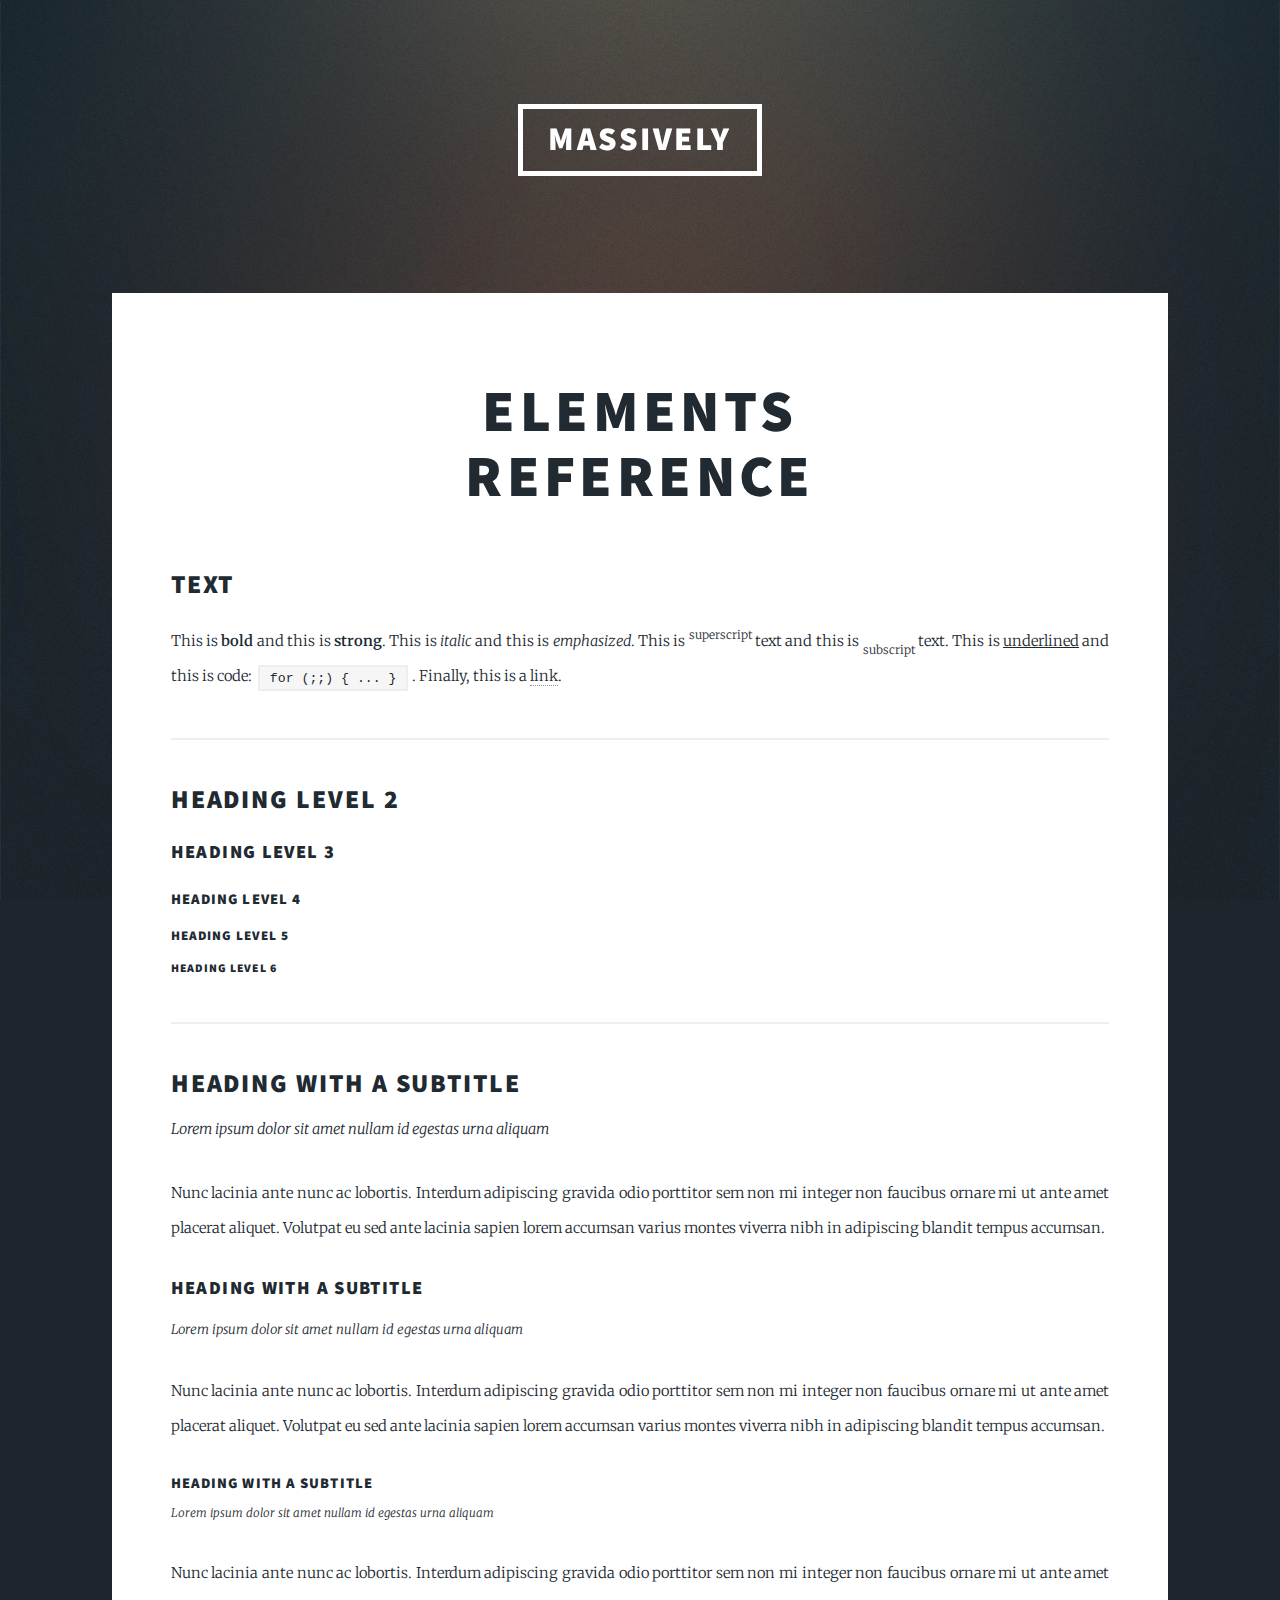
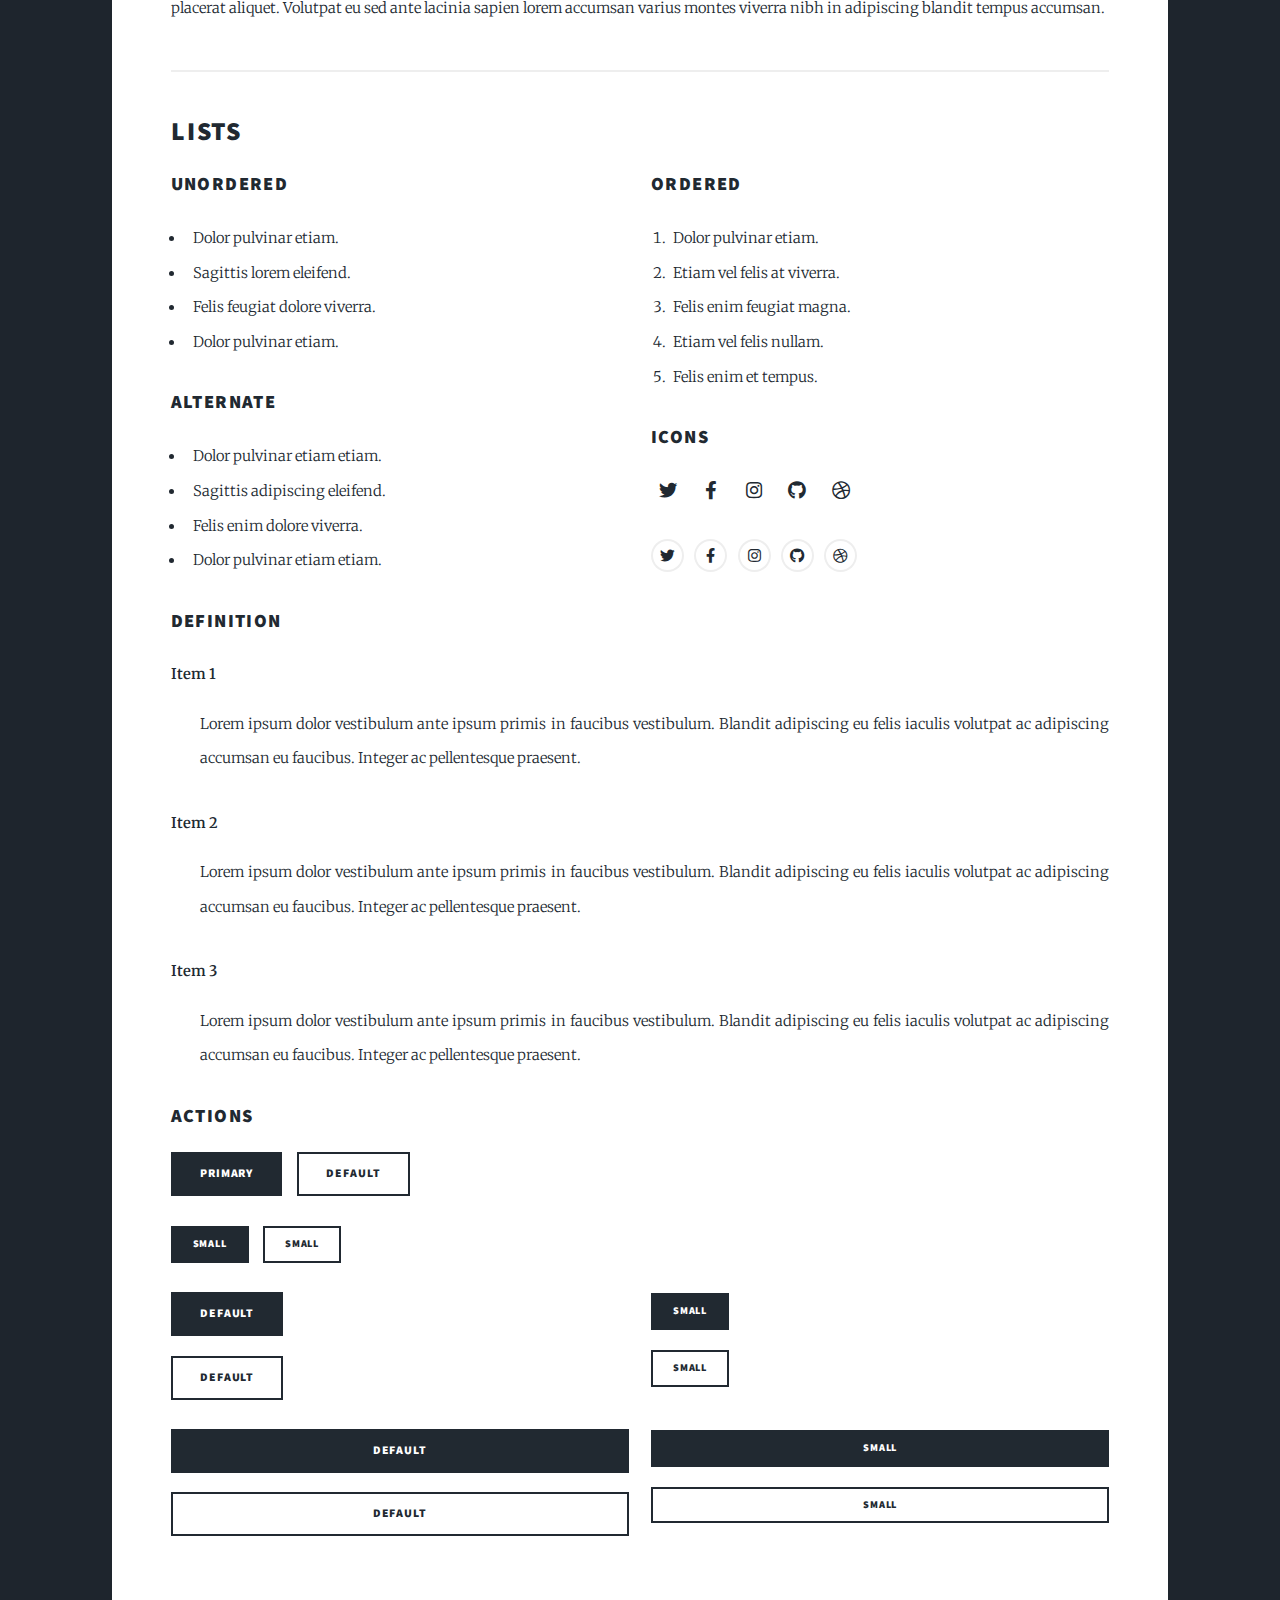
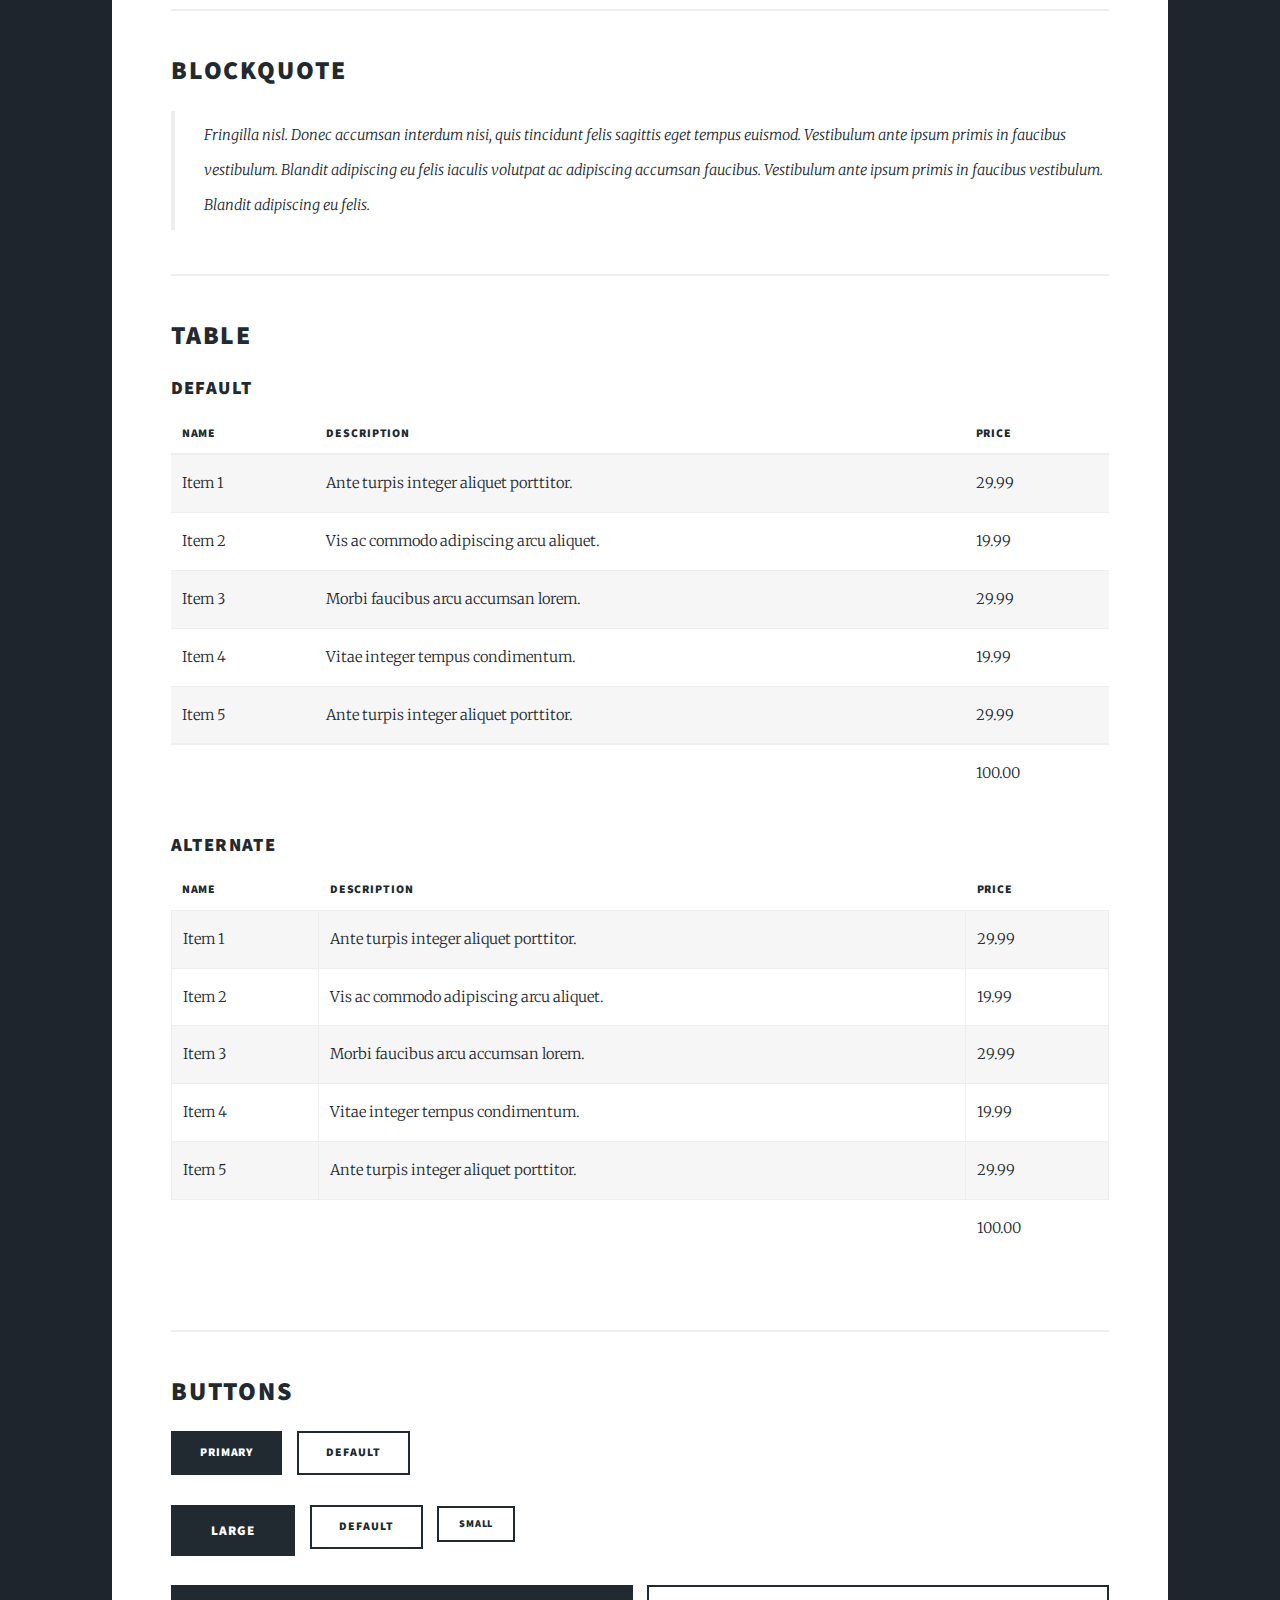
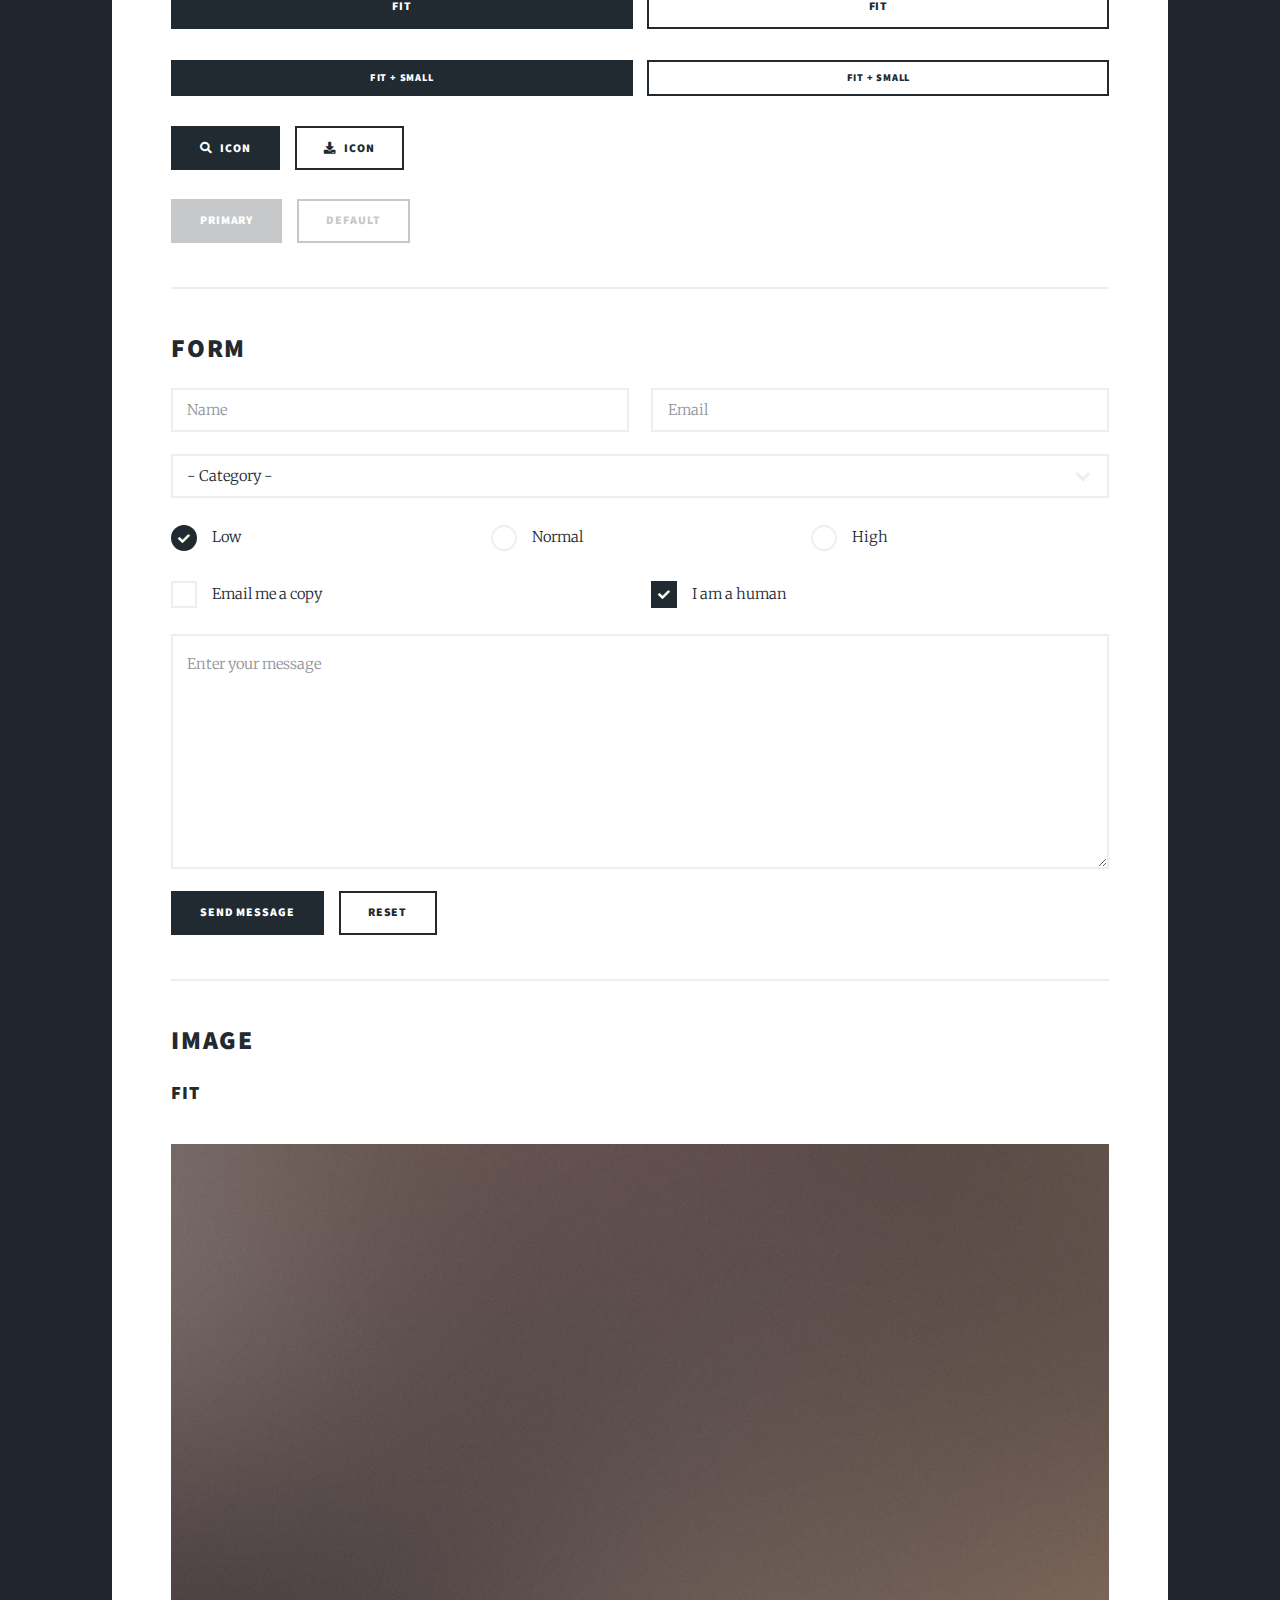
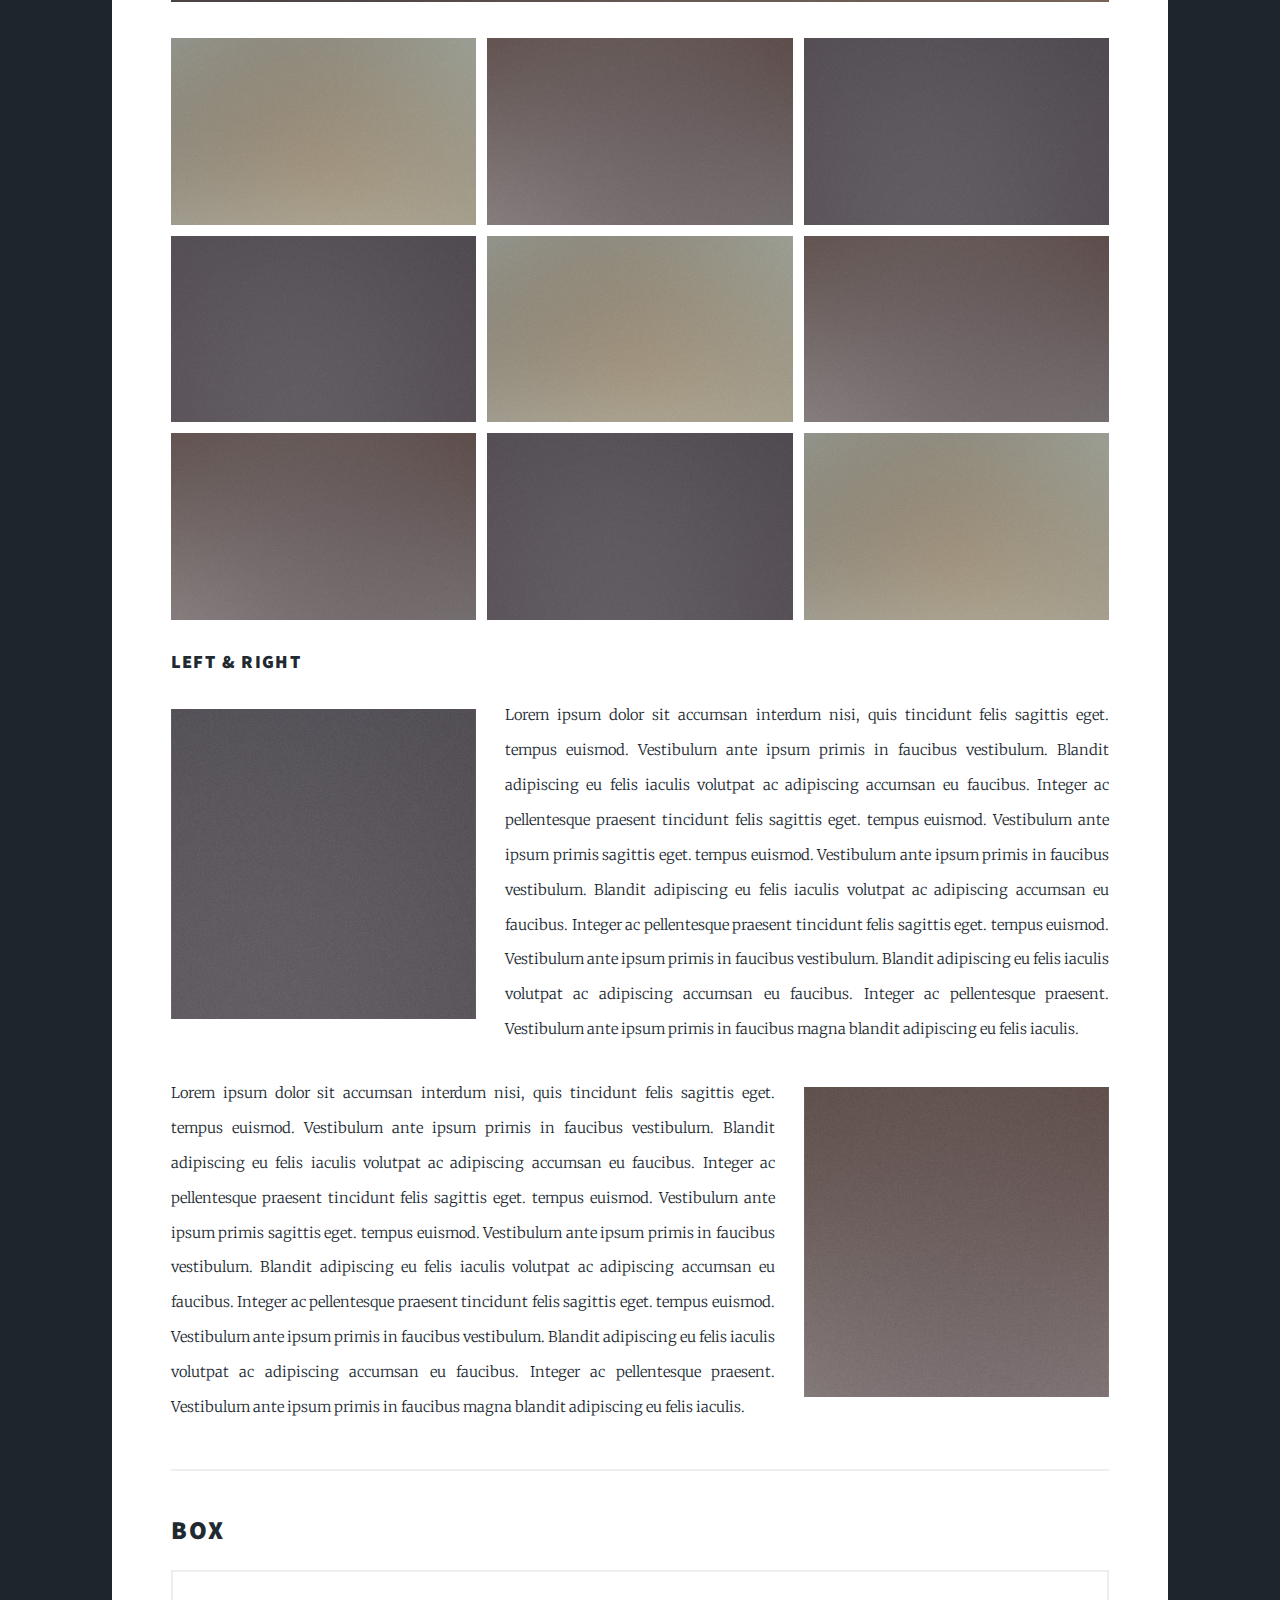
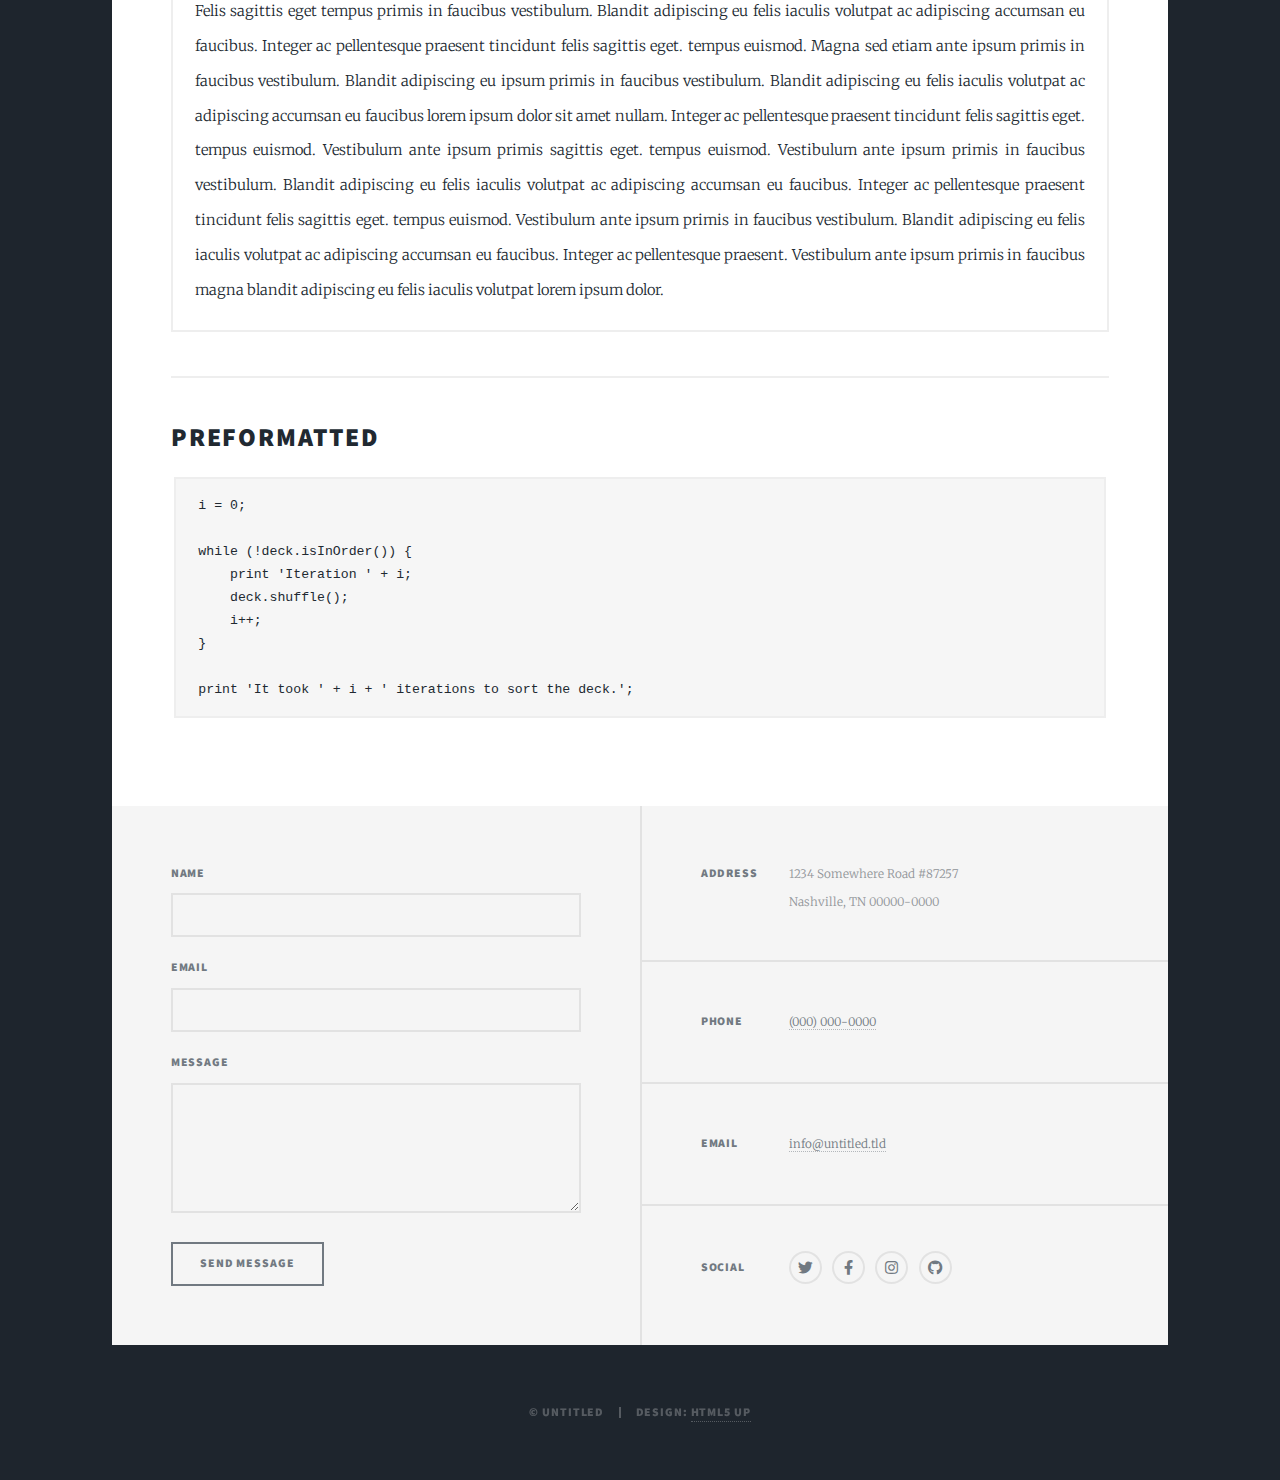
==== commit b37383bd: "change nav" ====
--- a/elements.html
+++ b/elements.html
@@ -21,19 +21,6 @@
 					<header id="header">
 						<a href="index.html" class="logo">Massively</a>
 					</header>
-
-				<!-- Nav -->
-					<nav id="nav">
-						<ul class="links">
-							<li><a href="index.html">This is Massively</a></li>
-							<li><a href="generic.html">Generic Page</a></li>
-							<li class="active"><a href="elements.html">Elements Reference</a></li>
-						</ul>
-						<ul class="icons">
-							<li><a href="#" class="icon brands fa-linkedin"><span class="label">LinkedIn</span></a></li>
-							<li><a href="#" class="icon brands fa-github"><span class="label">GitHub</span></a></li>
-						</ul>
-					</nav>
 
 				<!-- Main -->
 					<div id="main">
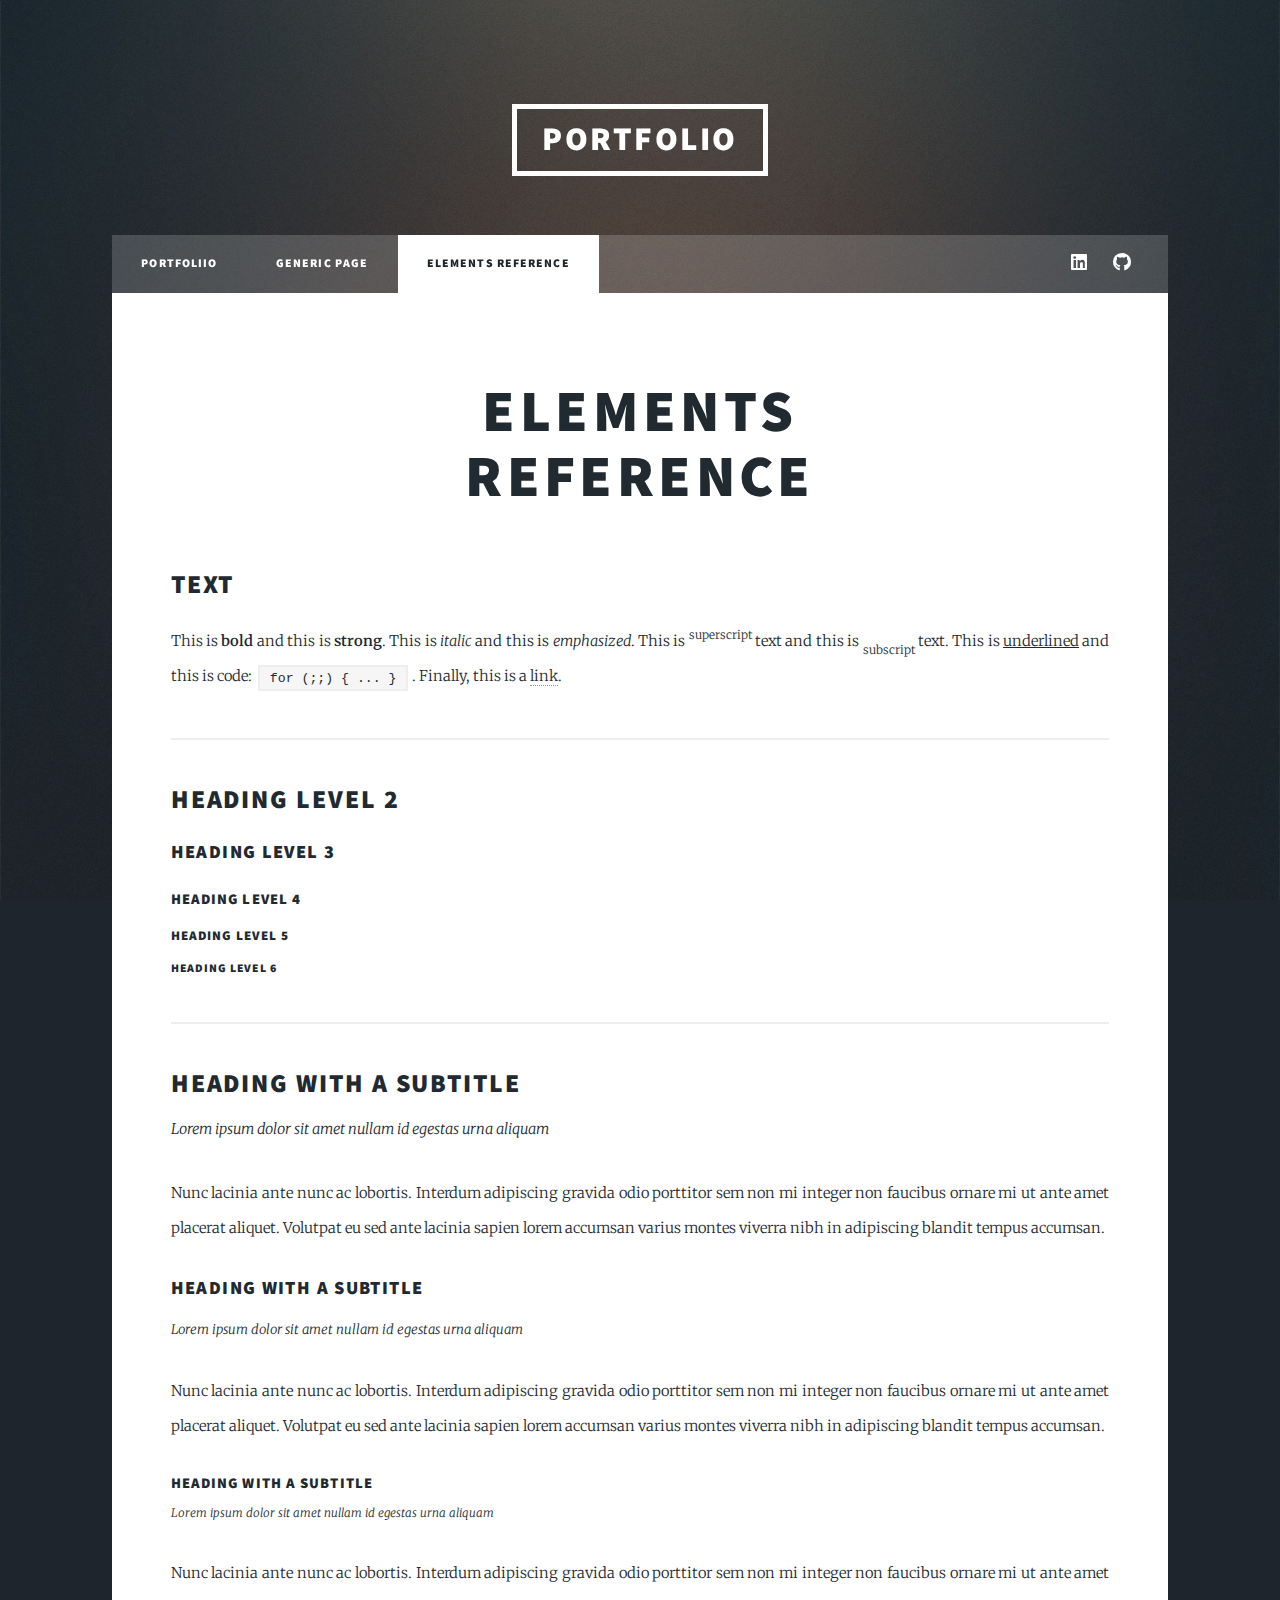
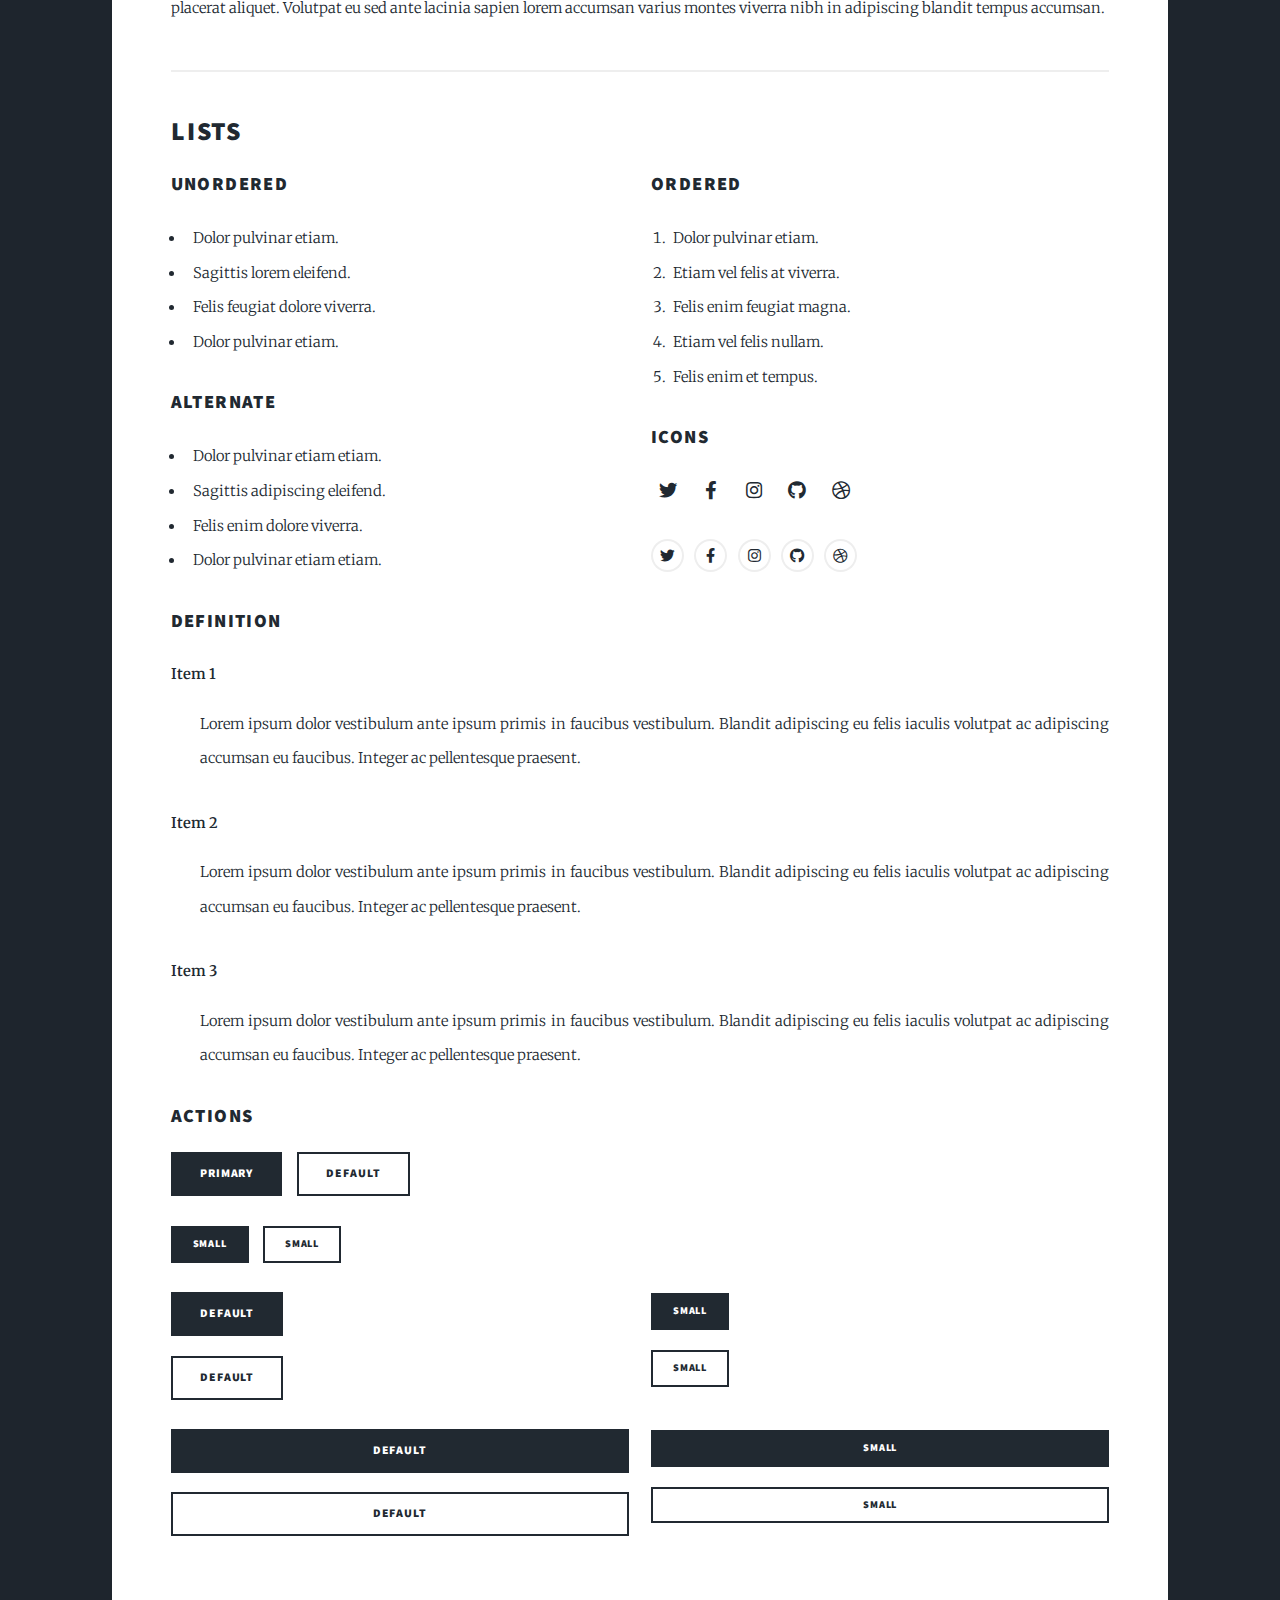
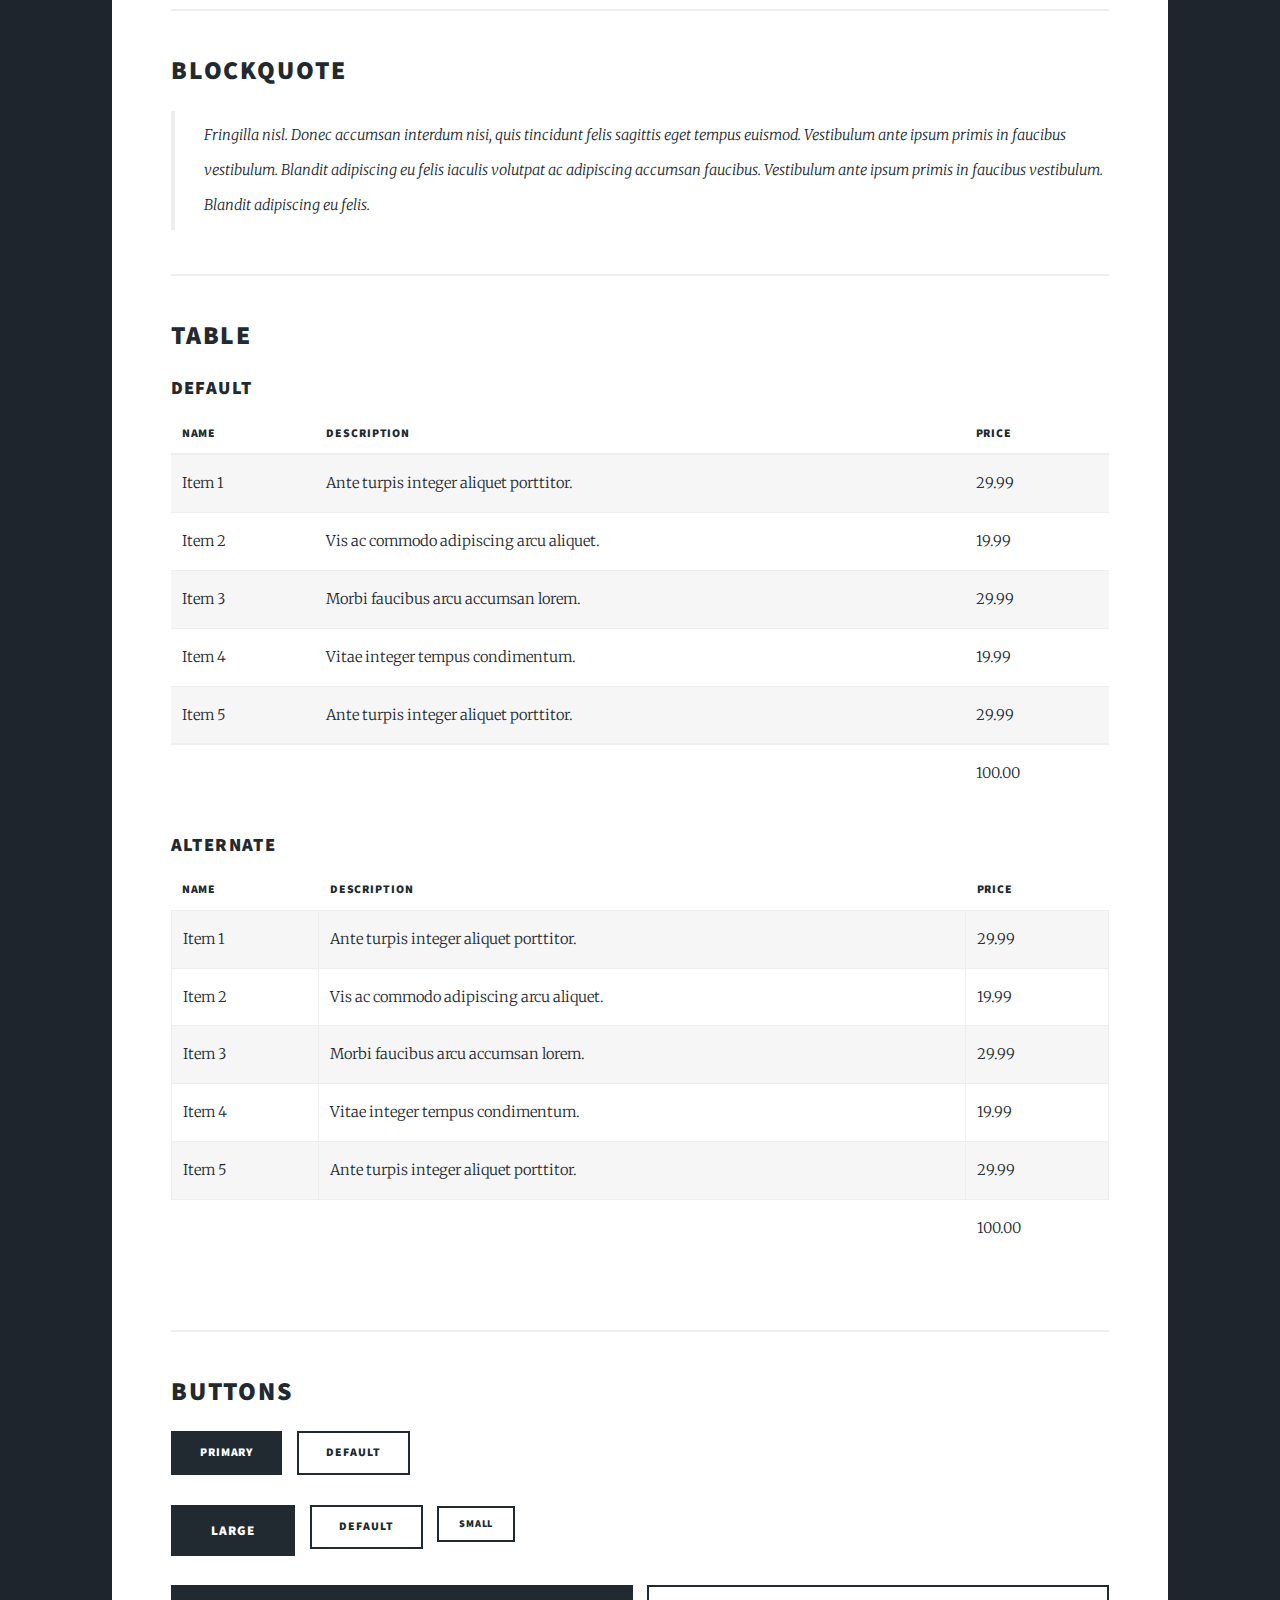
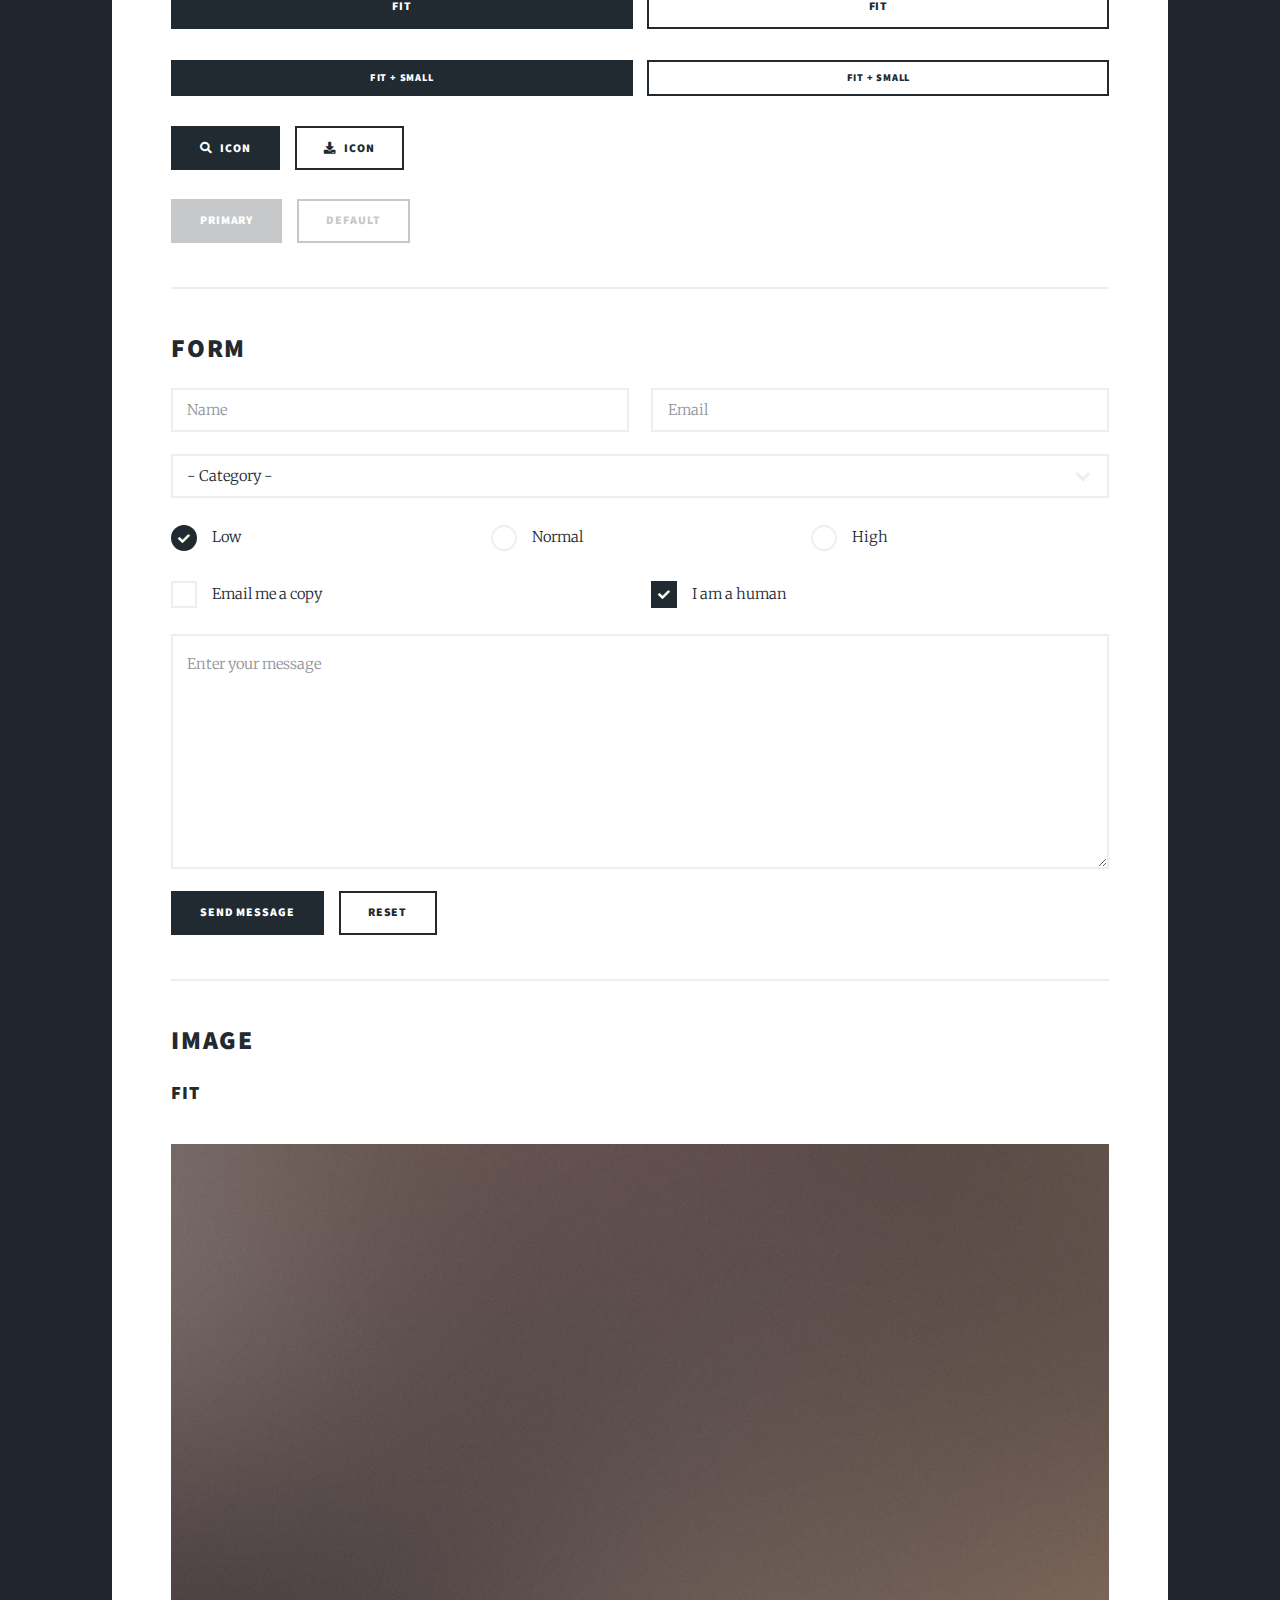
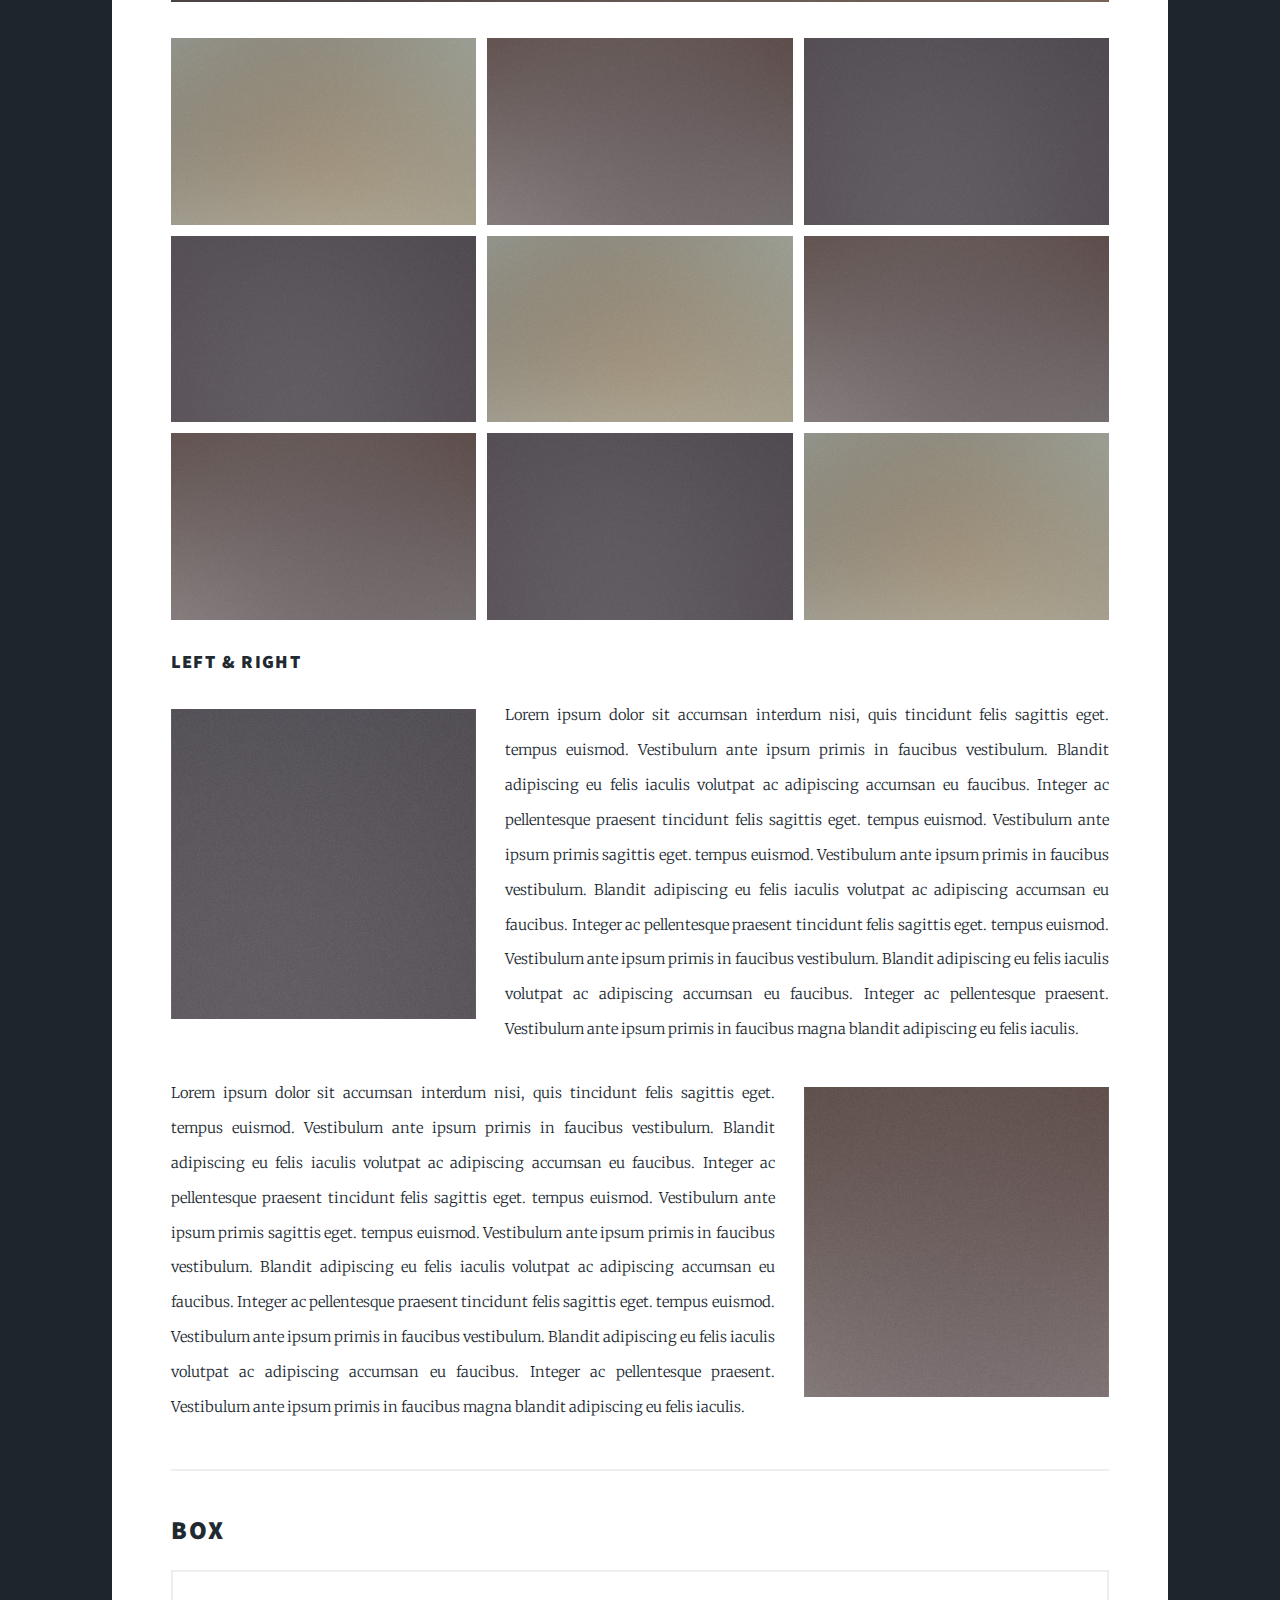
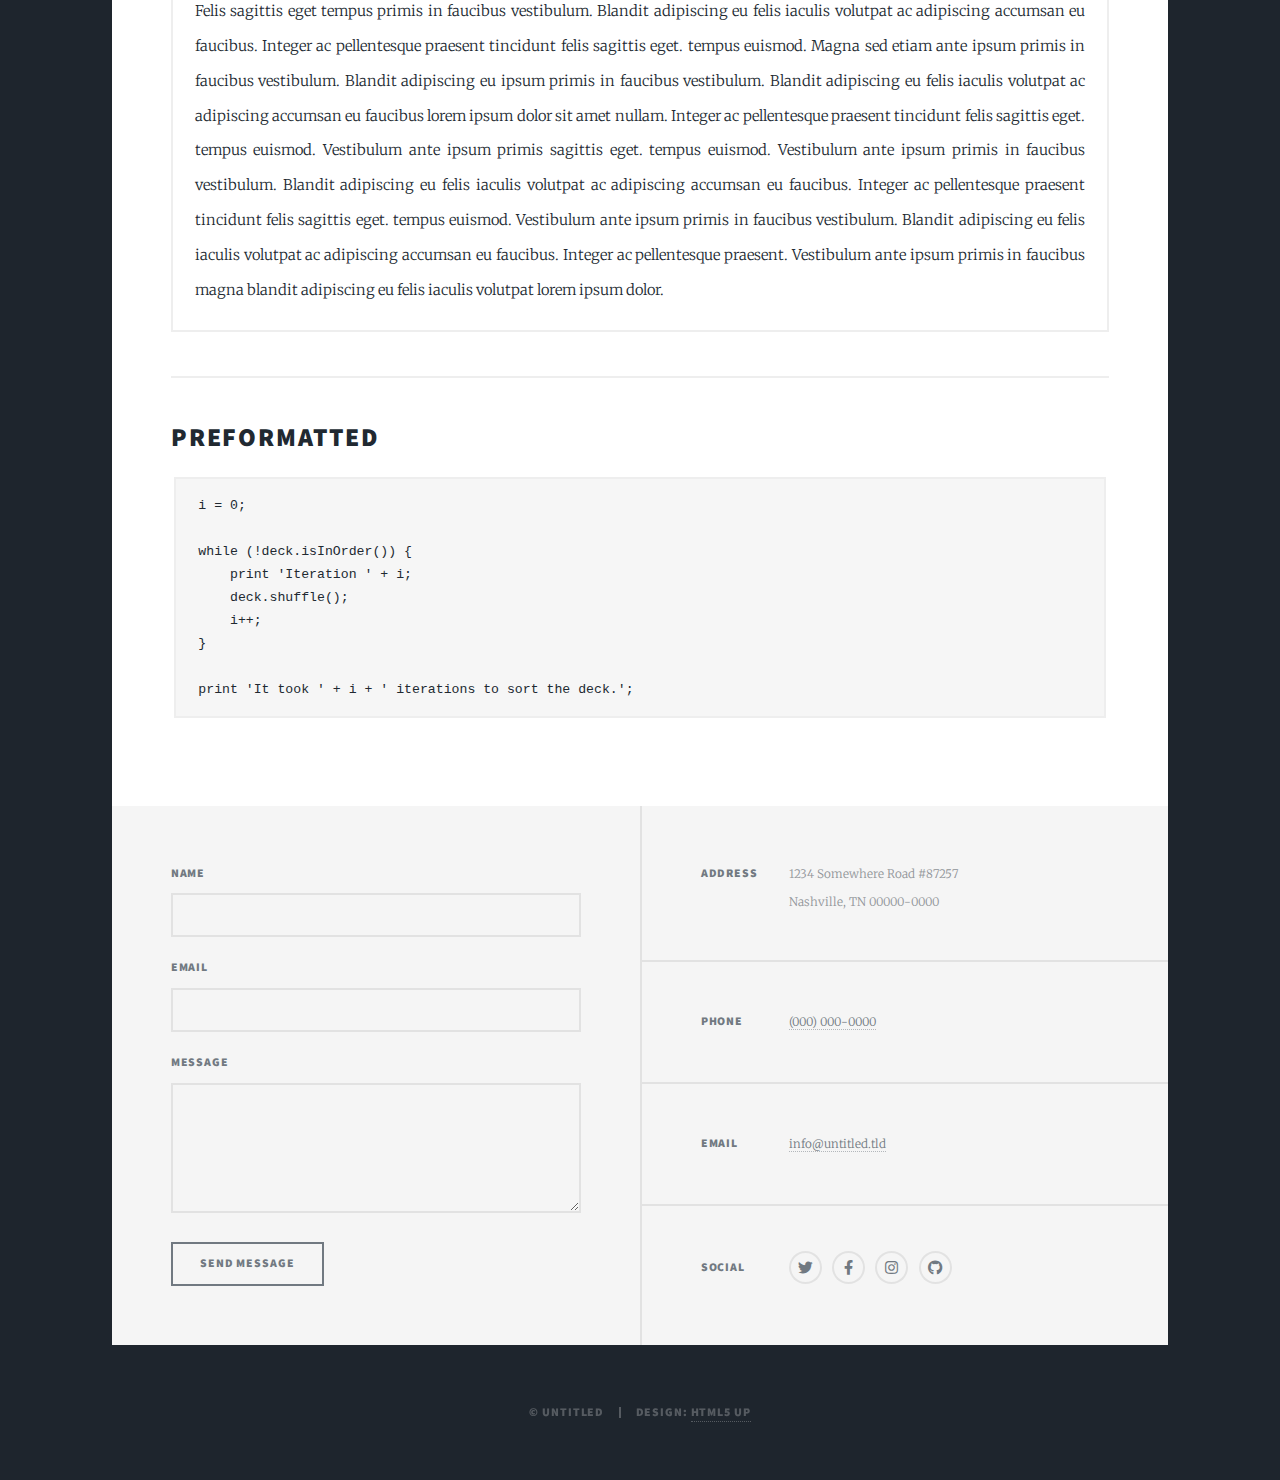
==== commit e657d8f2: "commit" ====
--- a/elements.html
+++ b/elements.html
@@ -19,8 +19,21 @@
 
 				<!-- Header -->
 					<header id="header">
-						<a href="index.html" class="logo">Massively</a>
+						<a href="index.html" class="logo">Portfolio</a>
 					</header>
+
+				<!-- Nav -->
+					<nav id="nav">
+						<ul class="links">
+							<li><a href="index.html">Portfoliio</a></li>
+							<li><a href="generic.html">Generic Page</a></li>
+							<li class="active"><a href="elements.html">Elements Reference</a></li>
+						</ul>
+						<ul class="icons">
+							<li><a href="https://www.linkedin.com/in/juliet-nasar-03b523170" class="icon brands fa-linkedin"><span class="label">LinkedIn</span></a></li>
+							<li><a href="#" class="icon brands fa-github"><span class="label">GitHub</span></a></li>
+						</ul>
+					</nav>
 
 				<!-- Main -->
 					<div id="main">
